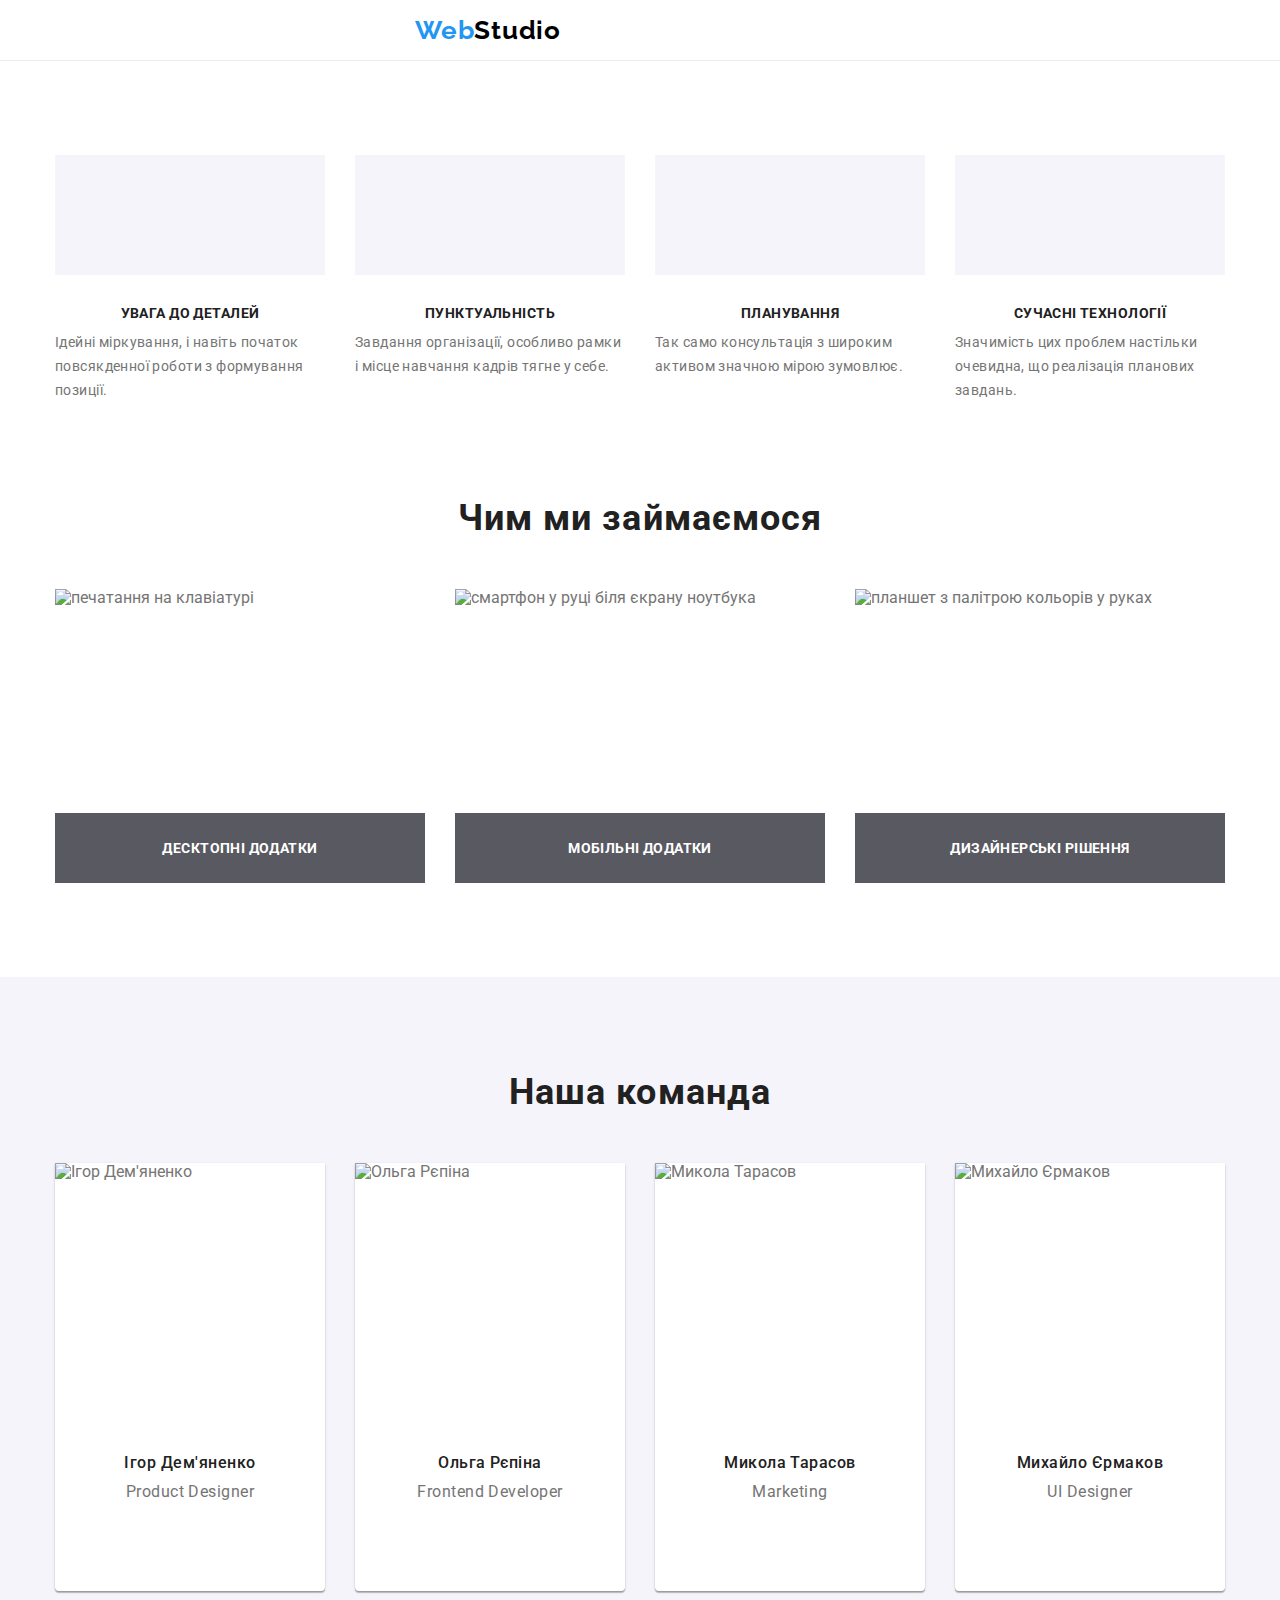
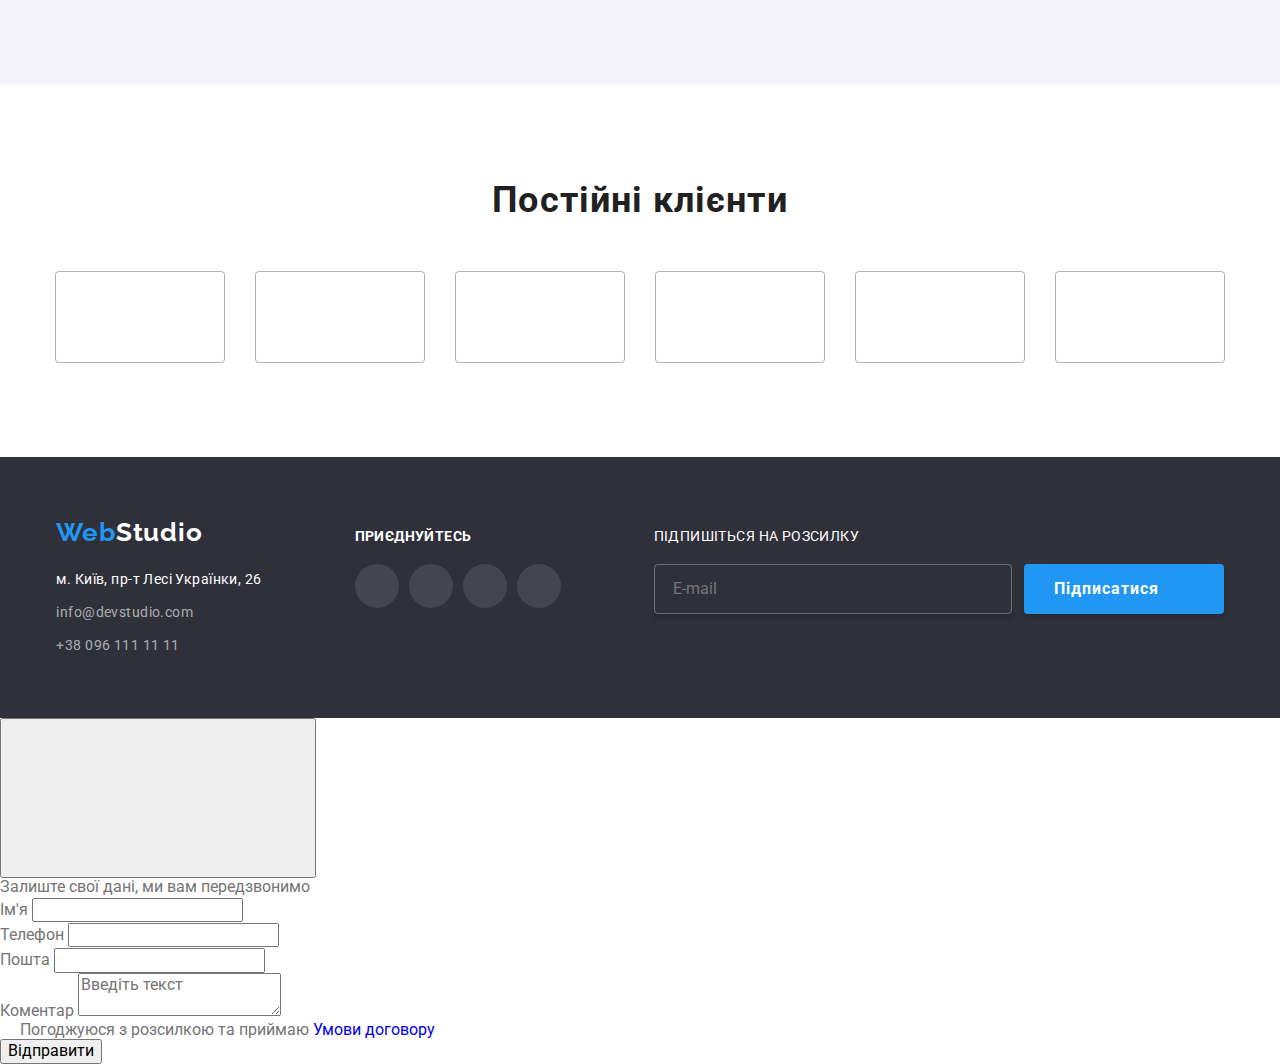
==== index.html @ 13fc33a9 "adds footer adaptive" ====
<!DOCTYPE html>
<html lang="uk">

<head>
  <meta charset="UTF-8" />
  <meta http-equiv="X-UA-Compatible" content="IE=edge" />
  <meta name="viewport" content="width=device-width, initial-scale=1.0" />
  <title>WebStudio</title>
  <link rel="preconnect" href="https://fonts.googleapis.com" />
  <link rel="preconnect" href="https://fonts.gstatic.com" crossorigin />
  <link href="https://fonts.googleapis.com/css2?family=Raleway:wght@700&family=Roboto:wght@400;500;700;900&display=swap"
    rel="stylesheet" />
  <link rel="stylesheet" href="https://cdnjs.cloudflare.com/ajax/libs/modern-normalize/1.1.0/modern-normalize.min.css">
  <link rel="stylesheet" href="./css/main.min.css" />
</head>

<body>
  <!-- # HEADER  -->
  <header class="header">
    <div class="container header__container">
      <nav class="nav">
        <a href="./index.html" class="logo"><span class="logo-element">Web</span>Studio</a>

        <!-- Меню - сторінки  -->
        <ul class="nav__list">
          <li><a class="nav__link nav__link--current" href="./index.html">Студія</a></li>
          <li>
            <a class="nav__link" href="./potfolio.html">Портфоліо</a>
          </li>
          <li><a class="nav__link" href="">Контакти</a></li>
        </ul>
      </nav>
      <ul class="contacts">
        <li class="contacts__item">
          <a class="contacts__link link" href="mailto:info@devstudio.com">
            <svg class="contacts__icon" width="16" height="12">
              <use href="./images/icons.svg#icon-envelope"></use>
            </svg>info@devstudio.com</a>
        </li>
        <li class="contacts__item">
          <a class="contacts__link link phone" href="tel:+380961111111">
            <svg class="contacts__icon" width="10" height="16">
              <use href="./images/icons.svg#icon-smartphone"></use>
            </svg>+38 096 111 11 11</a>
        </li>
      </ul>
      <!-- Мобільне меню  -->

      <div class="mobile-menu__container">
        <button type="button" class="mobile-menu__button">
          <svg width="40" height="40" aria-label="перемикач мобільного меню">
            <use class="icon-menu" href="./images/icons.svg#icon-mobile-menu"></use>
            <use class="icon-cross" href="./images/icons.svg#icon-mobile-menu-close"></use>
          </svg>
        </button>
      </div>
    </div>
  </header>
  <main>
    <!-- # HERO SECTION  -->
    <!-- <section class="hero hero__overlay">
      <div class="container">
        <h1 class="hero__title">Ефективні рішення для вашого бізнесу</h1>
        <button class="hero__button" type="button" data-modal-open>Замовити послугу</button>
      </div>
    </section> -->
    <!-- # Переваги  -->
    <section class="advantages">
      <div class="container">
        <!-- скритий заголовок -->
        <h2 class="hide">Переваги</h2>
        <ul class="advantages__list">
          <li class="advantages__item icon-antenna">
            <h3 class="advantages__subtitle">Увага до деталей</h3>
            <p class="advantages__text">
              Ідейні міркування, і навіть початок повсякденної роботи з
              формування позиції.
            </p>
          </li>
          <li class="advantages__item icon-clock">
            <h3 class="advantages__subtitle">Пунктуальність</h3>
            <p class="advantages__text">
              Завдання організації, особливо рамки і місце навчання кадрів тягне
              у себе.
            </p>
          </li>
          <li class="advantages__item icon-diagram">
            <h3 class="advantages__subtitle">Планування</h3>
            <p class="advantages__text">
              Так само консультація з широким активом значною мірою зумовлює.
            </p>
          </li>
          <li class="advantages__item icon-astronaut">
            <h3 class="advantages__subtitle">Сучасні технології</h3>
            <p class="advantages__text">
              Значимість цих проблем настільки очевидна, що реалізація планових
              завдань.
            </p>
          </li>
        </ul>
      </div>
    </section>
    <!-- # Чим ми займаємося -->
    <section class="activities">
      <div class="container">
        <h2 class="title">Чим ми займаємося</h2>
        <ul class="activities__list">
          <li>
            <div class="activities__box"><img src="./images/box-1.jpg" alt="печатання на клавіатурі" width="370"
                height="294" />
              <div class="activities__label">
                <h3 class="activities__title">Десктопні додатки</h3>
              </div>
            </div>
          </li>
          <li>
            <div class="activities__box">
              <img src="./images/box-2.jpg" alt="смартфон у руці біля єкрану ноутбука" width="370" height="294" />
              <div class="activities__label">
                <h3 class="activities__title">Мобільні додатки</h3>
              </div>
            </div>
          </li>
          <li>
            <div class="activities__box">
              <img src="./images/box-3.jpg" alt="планшет з палітрою кольорів у руках " width="370" height="294" />
              <div class="activities__label">
                <h3 class="activities__title">Дизайнерські рішення</h3>
              </div>
            </div>
          </li>
        </ul>
      </div>
    </section>
    <!-- # OUR TEAM  -->
    <section class="team">
      <div class="container">
        <h2 class="title">Наша команда</h2>
        <ul class="team__list">
          <li class="team__item">
            <img class="team__img" src="./images/img-1.jpg" alt="Ігор Дем'яненко" width="270" height="260" />
            <div class="team__info">
              <b class="team__name">Ігор Дем'яненко</b>
              <p class="team__position">Product Designer</p>
              <!-- social links  -->
              <ul class="socials">
                <li class="socials__item">
                  <a class="socials__link" href="#" target="_blank" rel="noopener noreferrer">
                    <svg class="socials__icon">
                      <use href="./images/icons.svg#icon-instagram"></use>
                    </svg>
                  </a>
                </li>
                <li class="socials__item">
                  <a class="socials__link" href="#" target="_blank" rel="noopener noreferrer">
                    <svg class="socials__icon">
                      <use href="./images/icons.svg#icon-twitter"></use>
                    </svg></a>
                </li>
                <li class="socials__item">
                  <a class="socials__link" href="#" target="_blank" rel="noopener noreferrer">
                    <svg class="socials__icon">
                      <use href="./images/icons.svg#icon-facebook"></use>
                    </svg></a>
                </li>
                <li class="socials__item">
                  <a class="socials__link" href="#" target="_blank" rel="noopener noreferrer">
                    <svg class="socials__icon">
                      <use href="./images/icons.svg#icon-linkedin"></use>
                    </svg></a>
                </li>
              </ul>
            </div>
          </li>
          <li class="team__item">
            <img class="team__img" src="./images/img-2.jpg" alt="Ольга Рєпіна" width="270" height="260" />
            <div class="team__info">
              <b class="team__name">Ольга Рєпіна</b>
              <p class="team__position">Frontend Developer</p>
              <!-- social links  -->
              <ul class="socials">
                <li class="socials__item">
                  <a class="socials__link" href="#" target="_blank" rel="noopener noreferrer">
                    <svg class="socials__icon">
                      <use href="./images/icons.svg#icon-instagram"></use>
                    </svg>
                  </a>
                </li>
                <li class="socials__item">
                  <a class="socials__link" href="#" target="_blank" rel="noopener noreferrer">
                    <svg class="socials__icon">
                      <use href="./images/icons.svg#icon-twitter"></use>
                    </svg></a>
                </li>
                <li class="socials__item">
                  <a class="socials__link" href="#" target="_blank" rel="noopener noreferrer">
                    <svg class="socials__icon">
                      <use href="./images/icons.svg#icon-facebook"></use>
                    </svg></a>
                </li>
                <li class="socials__item">
                  <a class="socials__link" href="#" target="_blank" rel="noopener noreferrer">
                    <svg class="socials__icon">
                      <use href="./images/icons.svg#icon-linkedin"></use>
                    </svg></a>
                </li>
              </ul>
            </div>
          </li>
          <li class="team__item">
            <img class="team__img" src="./images/img-3.jpg" alt="Микола Тарасов" width="270" height="260" />
            <div class="team__info">
              <b class="team__name">Микола Тарасов</b>
              <p class="team__position">Marketing</p>
              <!-- social links  -->
              <ul class="socials">
                <li class="socials__item">
                  <a class="socials__link" href="#" target="_blank" rel="noopener noreferrer">
                    <svg class="socials__icon">
                      <use href="./images/icons.svg#icon-instagram"></use>
                    </svg>
                  </a>
                </li>
                <li class="socials__item">
                  <a class="socials__link" href="#" target="_blank" rel="noopener noreferrer">
                    <svg class="socials__icon">
                      <use href="./images/icons.svg#icon-twitter"></use>
                    </svg></a>
                </li>
                <li class="socials__item">
                  <a class="socials__link" href="#" target="_blank" rel="noopener noreferrer">
                    <svg class="socials__icon">
                      <use href="./images/icons.svg#icon-facebook"></use>
                    </svg></a>
                </li>
                <li class="socials__item">
                  <a class="socials__link" href="#" target="_blank" rel="noopener noreferrer">
                    <svg class="socials__icon">
                      <use href="./images/icons.svg#icon-linkedin"></use>
                    </svg></a>
                </li>
              </ul>
            </div>
          </li>
          <li class="team__item">
            <img class="team__img" src="./images/img-4.jpg" alt="Михайло Єрмаков" width="270" height="260" />
            <div class="team__info">
              <b class="team__name">Михайло Єрмаков</b>
              <p class="team__position">UI Designer</p>
              <!-- social links  -->
              <ul class="socials">
                <li class="socials__item">
                  <a class="socials__link" href="#" target="_blank" rel="noopener noreferrer">
                    <svg class="socials__icon">
                      <use href="./images/icons.svg#icon-instagram"></use>
                    </svg>
                  </a>
                </li>
                <li class="socials__item">
                  <a class="socials__link" href="#" target="_blank" rel="noopener noreferrer">
                    <svg class="socials__icon">
                      <use href="./images/icons.svg#icon-twitter"></use>
                    </svg></a>
                </li>
                <li class="socials__item">
                  <a class="socials__link" href="#" target="_blank" rel="noopener noreferrer">
                    <svg class="socials__icon">
                      <use href="./images/icons.svg#icon-facebook"></use>
                    </svg></a>
                </li>
                <li class="socials__item">
                  <a class="socials__link" href="#" target="_blank" rel="noopener noreferrer">
                    <svg class="socials__icon">
                      <use href="./images/icons.svg#icon-linkedin"></use>
                    </svg></a>
                </li>
              </ul>
            </div>
          </li>
        </ul>
      </div>
    </section>
    <section class="clients">
      <div class="container">
        <h2 class="title">Постійні клієнти</h2>
        <ul class="clients-list">
          <li class="clients-item"><a class="clients-link" href="#" target="_blank" rel="noopener noreferrer">
              <svg class="clients-icon">
                <use href="./images/icons.svg#icon-Logo1"></use>
              </svg>
            </a></li>
          <li class="clients-item"><a class="clients-link" href="#" target="_blank" rel="noopener noreferrer">
              <svg class="clients-icon">
                <use href="./images/icons.svg#icon-Logo2"></use>
              </svg></a></li>
          <li class="clients-item"><a class="clients-link" href="#" target="_blank" rel="noopener noreferrer">
              <svg class="clients-icon">
                <use href="./images/icons.svg#icon-Logo3"></use>
              </svg></a></li>
          <li class="clients-item"><a class="clients-link" href="#" target="_blank" rel="noopener noreferrer">
              <svg class="clients-icon">
                <use href="./images/icons.svg#icon-Logo4"></use>
              </svg></a></li>
          <li class="clients-item"><a class="clients-link" href="#" target="_blank" rel="noopener noreferrer">
              <svg class="clients-icon">
                <use href="./images/icons.svg#icon-Logo5"></use>
              </svg></a></li>
          <li class="clients-item"><a class="clients-link" href="#" target="_blank" rel="noopener noreferrer">
              <svg class="clients-icon">
                <use href="./images/icons.svg#icon-Logo6"></use>
              </svg></a></li>
        </ul>
      </div>
    </section>
  </main>
  <footer>
    <div class="container footer-wrap">
      <div class="footer-address">
        <a href="./index.html" class="logo"><span class="logo-element">Web</span>Studio</a>
        <address>
          <ul class="address-list">
            <li class="address-item">
              <a class="address-text" href="http://goo.gl/maps/aDWPR8k3EnFLF5JeA" target="_blank"
                rel="noopener noreferrer">м. Київ, пр-т Лесі Українки, 26</a>
            </li>
            <li class="address-item">
              <a class="address-link" href="mailto:info@devstudio.com">info@devstudio.com</a>
            </li>
            <li class="address-item">
              <a class="address-link" href="tel:+380961111111">+38 096 111 11 11</a>
            </li>
          </ul>
        </address>
      </div>
      <div class="footer-socials">
        <h3 class="footer-subtitle">приєднуйтесь</h3>
        <ul class="footer-socials-list">
          <li class="footer-socials-item">
            <a class="footer-socials-link" href="#" target="_blank" rel="noopener noreferrer">
              <svg class="footer-socials-icon">
                <use href="./images/icons.svg#icon-instagram"></use>
              </svg>
            </a>
          </li>
          <li class="footer-socials-item">
            <a class="footer-socials-link" href="#" target="_blank" rel="noopener noreferrer">
              <svg class="footer-socials-icon">
                <use href="./images/icons.svg#icon-twitter"></use>
              </svg>
            </a>
          </li>
          <li class="footer-socials-item">
            <a class="footer-socials-link" href="#" target="_blank" rel="noopener noreferrer">
              <svg class="footer-socials-icon">
                <use href="./images/icons.svg#icon-facebook"></use>
              </svg>
            </a>
          </li>
          <li class="footer-socials-item">
            <a class="footer-socials-link" href="#" target="_blank" rel="noopener noreferrer">
              <svg class="footer-socials-icon">
                <use href="./images/icons.svg#icon-linkedin"></use>
              </svg>
            </a>
          </li>
        </ul>
      </div>
      <!-- signup form  -->
      <div class="signup-wrap">
        <p class="footer-subtitle">Підпишіться на розсилку</p>
        <form class="signup-field" name="signup-form">
          <input type="email" aria-label="email" class="signup-input" name="email" placeholder="E-mail">
          <button class="signup-button" type="submit">Підписатися
            <svg class="sign-icon">
              <use href="./images/icons.svg#icon-send"></use>
            </svg>
          </button>
        </form>
      </div>
    </div>
  </footer>
  <!-- Модальное окно -->
  <div class="backdrop is-hidden" data-modal>
    <div class="modal">
      <button class="close-btn" type="button" data-modal-close>
        <svg class="close-btn-icon">
          <use href="./images/icons.svg#icon-close-black"></use>
        </svg>
      </button>
      <!-- ФОРМА  -->
      <form class="form user-data-form">
        <p class="modal-title">Залиште свої дані, ми вам передзвонимо</p>
        <div class="form-field">
          <label for="user-name" class="form-label">Ім'я</label>
          <input type="text" class="modal-input" name="user-name" id="user-name">
          <svg class="modal-icon" width="18" height="18">
            <use href="./images/icons.svg#icon-person-black"></use>
          </svg>
        </div>
        <div class="form-field">
          <label for="user-tel" class="form-label">Телефон</label>
          <input type="tel" class="modal-input" name="tel" id="user-tel">
          <svg class="modal-icon" width="18" height="18">
            <use href="./images/icons.svg#icon-phone-black"></use>
          </svg>
        </div>
        <div class="form-field">
          <label for="user-email" class="form-label">Пошта</label>
          <input type="email" class="modal-input" name="email" id="user-email">
          <svg class="modal-icon" width="18" height="18">
            <use href="./images/icons.svg#icon-email-black"></use>
          </svg>
        </div>
        <div class="form-field">
          <label for="user-comment" class="form-label">Коментар</label>
          <textarea name="comment" class="form-textarea" id="user-comment" placeholder="Введіть текст"></textarea>
        </div>
        <div class="form-policy">
          <input type="checkbox" name="policy" id="policy" class="policy-checkbox hide
          ">
          <label for="policy" class="label-policy">
            <span>
              <svg class="check-icon" width="16" height="15">
                <use href="./images/icons.svg#icon-checked"></use>
              </svg>
            </span>
            Погоджуюся з розсилкою та приймаю
            <a href="#" class="link-policy"> Умови договору</a>
          </label>
        </div>
        <div class="form-submit">
          <button type="submit" class="submit-button">Відправити</button>
        </div>
      </form>
    </div>
  </div>
  <script src="./js/modal.js"></script>
  <script src="./js/mobile-menu.js"></script>
</body>

</html>
---- css/main.min.css ----
ul{padding:0;margin:0;list-style-type:none}h1,h2,h3,h4,h5,h6,p{margin:0}img{display:block}a{text-decoration:none}.hide{border:0;clip:rect(1px, 1px, 1px, 1px);-webkit-clip-path:inset(50%);clip-path:inset(50%);height:1px;margin:-1px;overflow:hidden;padding:0;position:absolute;width:1px;word-wrap:normal !important}:root{--primary-bcg-color: #ffffff;--secondary-bcg-color: #f5f4fa;--accent-bcg-color: #2f303a;--accent: #2196f3;--border-element: #ECECEC;--border-second-element: #EEEEEE;--text-black-color: #000000;--text-grey-color: #212121;--text-lightgrey-color: #757575;--text-white-color: #ffffff;--text-white-opacity: rgba(255, 255, 255, 0.6);--elemnt-color: #AFB1B8;--elemnt-color-secondary: rgba(255, 255, 255, 0.1);--elemnt-white-color: #ffffff;--elemnt-grey-color: #757575;--backdrop-bg: rgba(0, 0, 0, 0.2);--overlay: rgba(33, 150, 243, 0.9)}body{background-color:var(--primary-bcg-color);color:var(--text-lightgrey-color);font-family:"Roboto",sans-serif}.container{max-width:100vw;padding-left:15px;padding-right:15px;margin:0 auto}@media screen and (min-width: 480px){.container{width:480px}}@media screen and (min-width: 768px){.container{width:768px}}@media screen and (min-width: 1200px){.container{width:1200px}}.logo{margin-right:93px;color:var(--text-black-color);font-family:"Raleway",sans-serif;font-weight:700;font-size:26px;line-height:1.1923;letter-spacing:.03em}.logo-element{color:var(--accent)}footer .logo{display:-webkit-box;display:-ms-flexbox;display:flex;-webkit-box-pack:center;-ms-flex-pack:center;justify-content:center;margin-bottom:20px;margin-right:0;color:var(--text-white-color)}@media screen and (min-width: 1200px){footer .logo{display:block}}.mobile-menu__button{position:absolute;top:10px;right:15px;display:block;margin:0;padding:0;border:none;background-color:rgba(0,0,0,0)}.hero__button{display:block;min-width:200px;height:50px;margin:0 auto;font-family:inherit;font-weight:700;font-size:16px;line-height:1.875;background-color:var(--accent);color:var(--text-white-color);border:none;cursor:pointer;border-radius:4px;-webkit-box-shadow:0px 4px 4px rgba(0,0,0,.15);box-shadow:0px 4px 4px rgba(0,0,0,.15)}.signup-button{display:-webkit-box;display:-ms-flexbox;display:flex;-webkit-box-align:center;-ms-flex-align:center;align-items:center;-webkit-box-pack:center;-ms-flex-pack:center;justify-content:center;min-width:200px;height:50px;margin:0;background:var(--accent);-webkit-box-shadow:0px 4px 4px rgba(0,0,0,.15);box-shadow:0px 4px 4px rgba(0,0,0,.15);border-radius:4px;border:rgba(0,0,0,0);font-family:inherit;font-weight:700;font-size:16px;line-height:1.875;text-align:center;letter-spacing:.06em;color:var(--text-white-color)}.title{margin-bottom:30px;font-weight:700;font-size:28px;line-height:1.1428;letter-spacing:.03em;text-align:center;color:var(--text-grey-color)}@media screen and (min-width: 1200px){.title{margin-bottom:50px;font-weight:700;font-size:36px;line-height:1.1666;letter-spacing:.03em}}.icon-antenna::before{background-image:url(../images/antenna.svg);background-repeat:no-repeat;background-position:center}.icon-clock::before{background-image:url(../images/clock.svg);background-repeat:no-repeat;background-position:center}.icon-diagram::before{background-image:url(../images/diagram.svg);background-repeat:no-repeat;background-position:center}.icon-astronaut::before{background-image:url(../images/astronaut.svg);background-repeat:no-repeat;background-position:center}.sign-icon{margin-left:10px;width:24px;height:24px;fill:currentColor}.socials{display:-webkit-box;display:-ms-flexbox;display:flex;-webkit-box-pack:center;-ms-flex-pack:center;justify-content:center;gap:10px}.socials__item{width:44px;height:44px;border-radius:50%}.socials__link{width:100%;height:100%;display:-webkit-box;display:-ms-flexbox;display:flex;-webkit-box-align:center;-ms-flex-align:center;align-items:center;-webkit-box-pack:center;-ms-flex-pack:center;justify-content:center;color:var(--elemnt-color);border-radius:50%;-webkit-transition-property:background-color,color;transition-property:background-color,color;-webkit-transition-duration:250ms;transition-duration:250ms;-webkit-transition-timing-function:cubic-bezier(0.4, 0, 0.2, 1);transition-timing-function:cubic-bezier(0.4, 0, 0.2, 1)}.socials__link:hover,.socials__link:focus{background-color:var(--accent)}.socials__icon{width:20px;height:20px;fill:currentColor}.socials__link:hover .socials__icon,.socials__link:focus .socials__icon{fill:var(--elemnt-white-color)}.footer-socials-list{display:-webkit-box;display:-ms-flexbox;display:flex;gap:10px}.footer-socials-item{width:44px;height:44px}.footer-socials-link{display:block;width:100%;height:100%;display:-webkit-box;display:-ms-flexbox;display:flex;-webkit-box-align:center;-ms-flex-align:center;align-items:center;-webkit-box-pack:center;-ms-flex-pack:center;justify-content:center;border-radius:50%;background-color:var(--elemnt-color-secondary);-webkit-transition-property:background-color;transition-property:background-color;-webkit-transition-duration:250ms;transition-duration:250ms;-webkit-transition-timing-function:cubic-bezier(0.4, 0, 0.2, 1);transition-timing-function:cubic-bezier(0.4, 0, 0.2, 1)}.footer-socials-link:hover,.footer-socials-link:focus{background-color:var(--accent)}.footer-socials-icon{width:20px;height:20px;fill:var(--elemnt-white-color)}address{font-style:normal;font-weight:400;font-size:14px;line-height:1.7142;letter-spacing:.03em}@media screen and (min-width: 768px)and (max-width: 1199px){.footer-address{margin-right:165px}}.address-list{display:-webkit-box;display:-ms-flexbox;display:flex;-ms-flex-wrap:wrap;flex-wrap:wrap;-webkit-box-orient:vertical;-webkit-box-direction:normal;-ms-flex-direction:column;flex-direction:column;-webkit-box-align:center;-ms-flex-align:center;align-items:center}@media screen and (min-width: 1200px){.address-list{-webkit-box-align:normal;-ms-flex-align:normal;align-items:normal}}.address-text{color:var(--text-white-color)}.address-item:not(:last-child){margin-bottom:9px}.address-link{color:var(--text-white-opacity)}address a{-webkit-transition-property:color;transition-property:color;-webkit-transition-duration:250ms;transition-duration:250ms;-webkit-transition-timing-function:cubic-bezier(0.4, 0, 0.2, 1);transition-timing-function:cubic-bezier(0.4, 0, 0.2, 1)}address a:hover,address a:focus,address a:active{color:var(--accent)}@media screen and (min-width: 768px){.signup-wrap{width:450px;display:-webkit-box;display:-ms-flexbox;display:flex;-ms-flex-wrap:wrap;flex-wrap:wrap;-webkit-box-pack:center;-ms-flex-pack:center;justify-content:center}}@media screen and (min-width: 1200px){.signup-wrap{width:570px;-webkit-box-pack:normal;-ms-flex-pack:normal;justify-content:normal}}.signup-field{position:relative;display:-webkit-box;display:-ms-flexbox;display:flex;-ms-flex-wrap:wrap;flex-wrap:wrap;-webkit-box-pack:center;-ms-flex-pack:center;justify-content:center;gap:20px}@media screen and (min-width: 1200px){.signup-field{-ms-flex-wrap:nowrap;flex-wrap:nowrap;gap:12px}}.signup-input{width:450px;height:50px;background-color:rgba(0,0,0,0);border:1px solid rgba(255,255,255,.3);-webkit-box-shadow:0px 4px 4px rgba(0,0,0,.15);box-shadow:0px 4px 4px rgba(0,0,0,.15);border-radius:4px}.signup-input::-webkit-input-placeholder{padding-top:15px;padding-bottom:15px;padding-left:16px}.signup-input::-moz-placeholder{padding-top:15px;padding-bottom:15px;padding-left:16px}.signup-input:-ms-input-placeholder{padding-top:15px;padding-bottom:15px;padding-left:16px}.signup-input::-ms-input-placeholder{padding-top:15px;padding-bottom:15px;padding-left:16px}.signup-input::placeholder{padding-top:15px;padding-bottom:15px;padding-left:16px}@media screen and (min-width: 1200px){.signup-input{width:358px}}.header{font-weight:500;font-size:14px;line-height:1.1428;letter-spacing:.02em;border-bottom:1px solid var(--border-element)}.header__container{display:-webkit-box;display:-ms-flexbox;display:flex;-webkit-box-align:center;-ms-flex-align:center;align-items:center;height:60px}@media screen and (min-width: 480px){.header__container{width:480px;position:relative}}.nav{display:-webkit-box;display:-ms-flexbox;display:flex;-webkit-box-align:center;-ms-flex-align:center;align-items:center}.nav__list{display:none;gap:50px;-webkit-box-align:center;-ms-flex-align:center;align-items:center}.nav__link{display:block;padding-top:32px;padding-bottom:32px;color:var(--text-grey-color);-webkit-transition-property:color;transition-property:color;-webkit-transition-duration:250ms;transition-duration:250ms;-webkit-transition-timing-function:cubic-bezier(0.4, 0, 0.2, 1);transition-timing-function:cubic-bezier(0.4, 0, 0.2, 1)}.nav__link:hover,.nav__link:focus,.nav__link:active{color:var(--accent)}.nav__link--current{color:var(--accent);position:relative}.nav__link--current::after{position:absolute;left:0;bottom:-1px;content:"";width:100%;height:4px;background-color:var(--accent);border-radius:2px}.contacts{display:none;margin-left:auto}.contacts__link{display:-webkit-box;display:-ms-flexbox;display:flex;-webkit-box-align:center;-ms-flex-align:center;align-items:center;color:--elemnt-grey-color}.contacts__icon{fill:currentColor;margin-right:10px}.contacts .link{color:var(--text-lightgrey-color);-webkit-transition-property:color;transition-property:color;-webkit-transition-duration:250ms;transition-duration:250ms;-webkit-transition-timing-function:cubic-bezier(0.4, 0, 0.2, 1);transition-timing-function:cubic-bezier(0.4, 0, 0.2, 1)}.contacts .link:hover,.contacts .link:focus,.contacts .link:active{color:var(--accent)}.phone{margin-left:50px}.hero{padding-top:118px;padding-bottom:118px;background:var(--accent-bcg-color)}.hero__overlay{max-width:100%;min-width:480px;margin-left:auto;margin-right:auto;background-image:-webkit-gradient(linear, left top, right top, from(rgba(47, 48, 58, 0.4)), to(rgba(47, 48, 58, 0.4))),url(../images/Img-hero-bg.jpg);background-image:linear-gradient(to right, rgba(47, 48, 58, 0.4), rgba(47, 48, 58, 0.4)),url(../images/Img-hero-bg.jpg);background-repeat:no-repeat;background-position:center;background-size:cover}.hero__title{min-width:360px;margin-left:auto;margin-right:auto;margin-bottom:30px;font-weight:900;font-size:26px;line-height:1.65;text-align:center;letter-spacing:.06em;text-transform:uppercase;color:var(--text-white-color)}.advantages{padding-top:60px;padding-bottom:60px}@media screen and (min-width: 1200px){.advantages{padding-top:94px;padding-bottom:94px}}.advantages__list{display:-webkit-box;display:-ms-flexbox;display:flex;-ms-flex-wrap:wrap;flex-wrap:wrap;gap:30px}@media screen and (min-width: 1200px){.advantages__list{-ms-flex-wrap:nowrap;flex-wrap:nowrap}}.advantages__item{width:100%}@media screen and (min-width: 768px){.advantages__item{-ms-flex-preferred-size:calc((100% - 30px)/2);flex-basis:calc((100% - 30px)/2)}}.advantages__item::before{display:block;margin-bottom:30px;content:"";height:120px;background-color:var(--secondary-bcg-color)}.advantages__subtitle{text-align:center;margin-bottom:10px;font-weight:700;font-size:14px;line-height:1.1428;letter-spacing:.03em;text-transform:uppercase;color:var(--text-grey-color)}.advantages__text{font-size:14px;line-height:1.7142;letter-spacing:.03em;color:var(--text-lightgrey-color)}.activities{display:none;padding-bottom:94px}@media screen and (min-width: 1200px){.activities{display:-webkit-box;display:-ms-flexbox;display:flex}}.activities__list{display:-webkit-box;display:-ms-flexbox;display:flex;gap:30px}.activities__box{position:relative}.activities__label{position:absolute;bottom:0;padding:27px;width:370px;height:70px;background-color:rgba(47,48,58,.8)}.activities__title{font-weight:700;font-size:14px;line-height:1.1428;letter-spacing:.03em;color:var(--text-white-color);text-transform:uppercase;text-align:center}.team{padding-top:60px;padding-bottom:60px;background-color:var(--secondary-bcg-color)}@media screen and (min-width: 1200px){.team{padding-top:94px;padding-bottom:94px}}.team__list{display:-webkit-box;display:-ms-flexbox;display:flex;-ms-flex-wrap:wrap;flex-wrap:wrap;gap:30px}@media screen and (min-width: 1200px){.team__list{-ms-flex-wrap:nowrap;flex-wrap:nowrap}}.team__item{background-color:var(--primary-bcg-color);-webkit-box-shadow:0px 1px 3px rgba(0,0,0,.12),0px 1px 1px rgba(0,0,0,.14),0px 2px 1px rgba(0,0,0,.2);box-shadow:0px 1px 3px rgba(0,0,0,.12),0px 1px 1px rgba(0,0,0,.14),0px 2px 1px rgba(0,0,0,.2);border-radius:0px 0px 4px 4px}@media screen and (min-width: 480px){.team__item{width:100%}}@media screen and (min-width: 768px){.team__item{-ms-flex-preferred-size:calc((100% - 30px)/2);flex-basis:calc((100% - 30px)/2)}}.team__info{padding-top:30px;padding-bottom:30px}.team__name{display:block;margin-bottom:10px;font-weight:500;font-size:16px;line-height:1.1875;text-align:center;letter-spacing:.03em;color:var(--text-grey-color)}.team__position{margin-bottom:16px;font-size:16px;line-height:1.1875;text-align:center;letter-spacing:.03em;color:var(--text-lightgrey-color)}.clients{padding-top:60px;padding-bottom:60px}@media screen and (min-width: 1200px){.clients{padding-top:94px;padding-bottom:94px}}.clients-list{display:-webkit-box;display:-ms-flexbox;display:flex;-ms-flex-wrap:wrap;flex-wrap:wrap;gap:30px}@media screen and (min-width: 1200px){.clients-list{-ms-flex-wrap:nowrap;flex-wrap:nowrap}}.clients-item{height:92px}@media screen and (min-width: 480px){.clients-item{-ms-flex-preferred-size:calc((100% - 30px)/2);flex-basis:calc((100% - 30px)/2)}}@media screen and (min-width: 768px){.clients-item{-ms-flex-preferred-size:calc((100% - 60px)/3);flex-basis:calc((100% - 60px)/3)}}@media screen and (min-width: 1200px){.clients-item{width:170px}}.clients-icon{width:106px;height:60px;fill:currentColor}.clients-link{width:100%;height:100%;display:-webkit-box;display:-ms-flexbox;display:flex;-webkit-box-align:center;-ms-flex-align:center;align-items:center;-webkit-box-pack:center;-ms-flex-pack:center;justify-content:center;color:var(--elemnt-color);border:1px solid var(--elemnt-color);border-radius:4px;-webkit-transition-property:color,border;transition-property:color,border;-webkit-transition-duration:250ms;transition-duration:250ms;-webkit-transition-timing-function:cubic-bezier(0.4, 0, 0.2, 1);transition-timing-function:cubic-bezier(0.4, 0, 0.2, 1)}.clients-link:hover,.clients-link:focus{border:1px solid var(--accent);color:var(--accent)}footer a{text-decoration:none}footer{padding-top:60px;padding-bottom:60px;background-color:var(--accent-bcg-color)}.footer-wrap{display:-webkit-box;display:-ms-flexbox;display:flex;-ms-flex-wrap:wrap;flex-wrap:wrap;-webkit-box-pack:center;-ms-flex-pack:center;justify-content:center;-webkit-box-align:baseline;-ms-flex-align:baseline;align-items:baseline;gap:60px}@media screen and (min-width: 1200px){.footer-wrap{-ms-flex-wrap:nowrap;flex-wrap:nowrap;gap:93px}}.footer-subtitle{display:-webkit-box;display:-ms-flexbox;display:flex;-webkit-box-pack:center;-ms-flex-pack:center;justify-content:center;margin-bottom:20px;font-style:Bold;font-size:14px;line-height:1,1428;text-transform:uppercase;letter-spacing:.03em;color:var(--text-white-color)}@media screen and (min-width: 1200px){.footer-subtitle{-webkit-box-pack:normal;-ms-flex-pack:normal;justify-content:normal}}/*# sourceMappingURL=main.min.css.map */
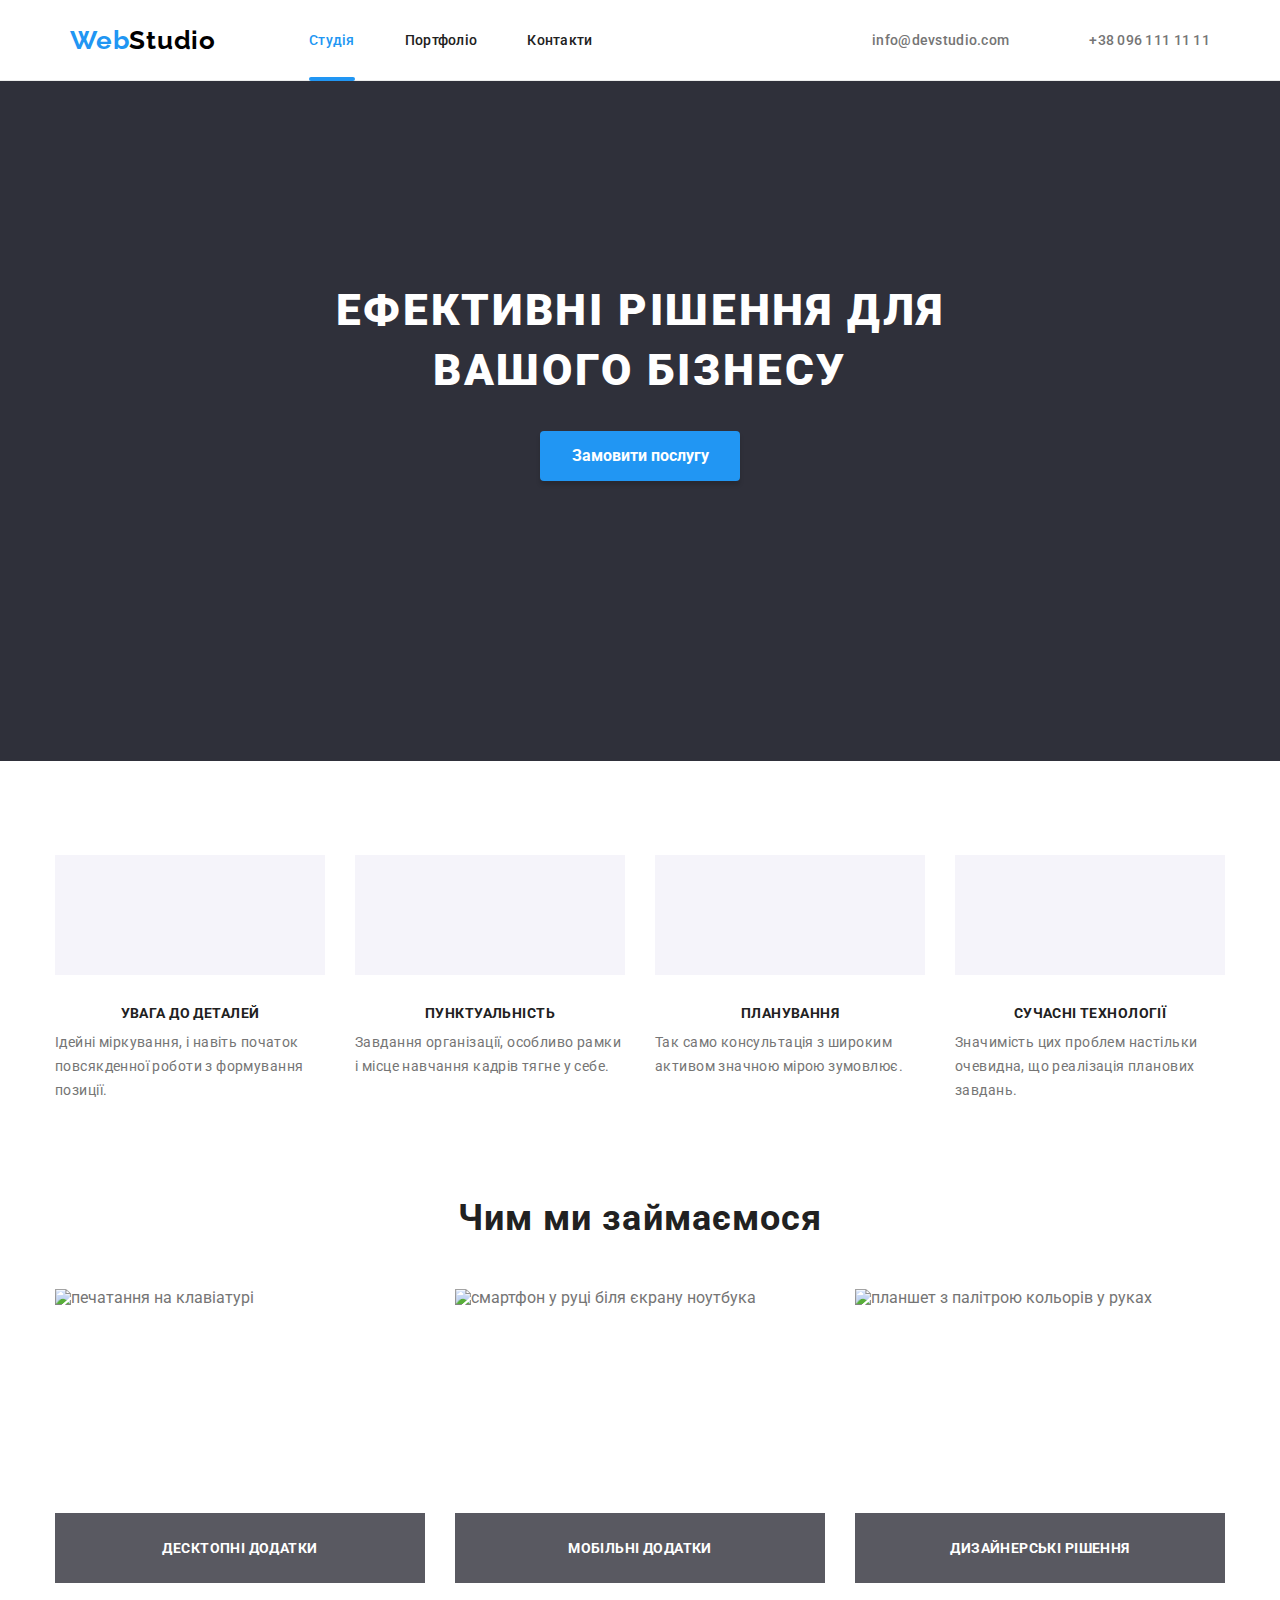
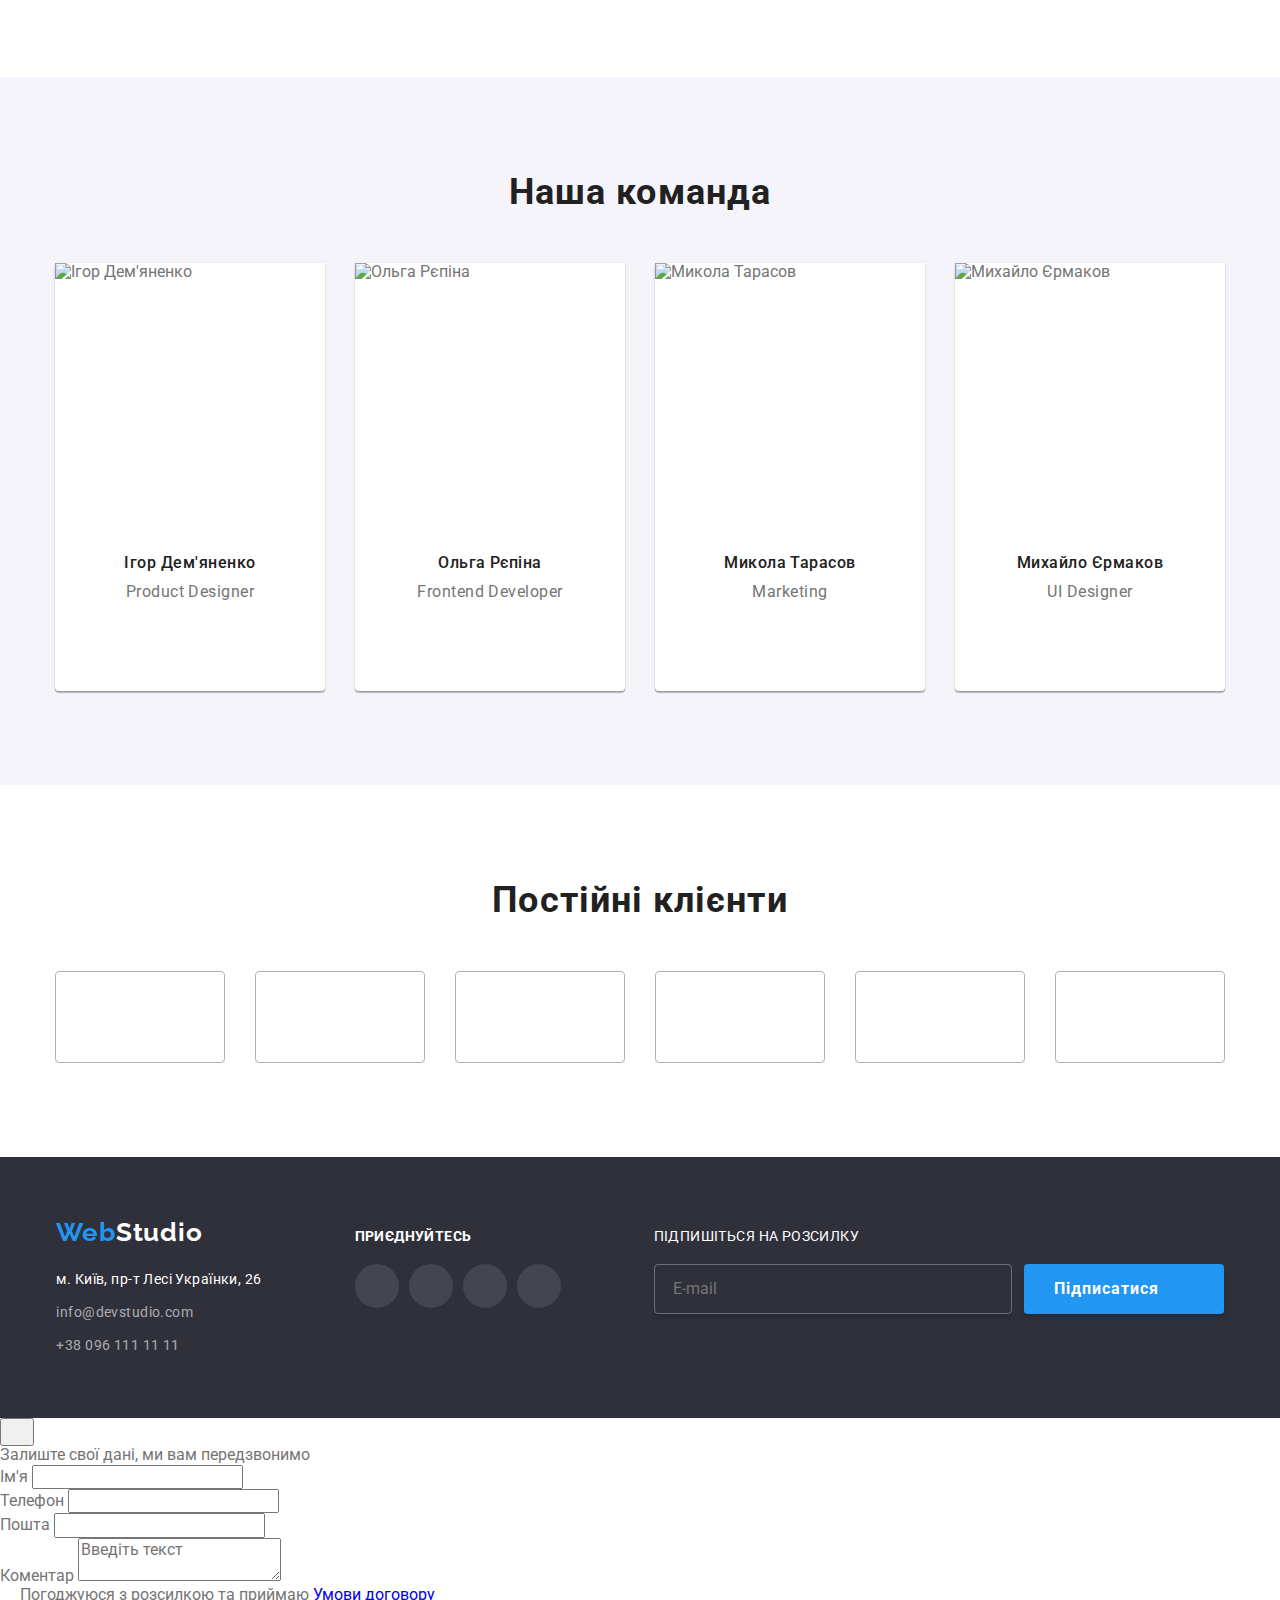
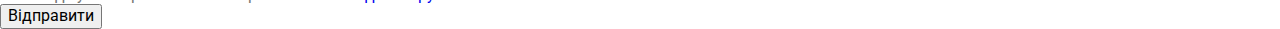
==== commit 3669b8af: "adds header, navigation" ====
--- a/index.html
+++ b/index.html
@@ -46,24 +46,49 @@
       </ul>
       <!-- Мобільне меню  -->
 
-      <div class="mobile-menu__container">
-        <button type="button" class="mobile-menu__button">
+      <div class="mobile-menu__wrap">
+        <button type="button" class="mobile-menu__button is-open" aria-expanded="false"
+          aria-controls="mobile-menu__container" data-menu-button>
           <svg width="40" height="40" aria-label="перемикач мобільного меню">
             <use class="icon-menu" href="./images/icons.svg#icon-mobile-menu"></use>
             <use class="icon-cross" href="./images/icons.svg#icon-mobile-menu-close"></use>
           </svg>
         </button>
+        <!-- <div class="mobile-menu__container" id="mobile-menu__container" data-menu>
+          <ul class="nav__list">
+            <li><a class="nav__link nav__link--current" href="./index.html">Студія</a></li>
+            <li>
+              <a class="nav__link" href="./potfolio.html">Портфоліо</a>
+            </li>
+            <li><a class="nav__link" href="">Контакти</a></li>
+          </ul>
+          <ul class="contacts">
+            <li class="contacts__item">
+              <a class="contacts__link link" href="mailto:info@devstudio.com">
+                <svg class="contacts__icon" width="16" height="12">
+                  <use href="./images/icons.svg#icon-envelope"></use>
+                </svg>info@devstudio.com</a>
+            </li>
+            <li class="contacts__item">
+              <a class="contacts__link link phone" href="tel:+380961111111">
+                <svg class="contacts__icon" width="10" height="16">
+                  <use href="./images/icons.svg#icon-smartphone"></use>
+                </svg>+38 096 111 11 11</a>
+            </li>
+          </ul>
+        </div> -->
+
       </div>
     </div>
   </header>
   <main>
     <!-- # HERO SECTION  -->
-    <!-- <section class="hero hero__overlay">
-      <div class="container">
+    <section class="hero hero__overlay">
+      <div class="container hero__container">
         <h1 class="hero__title">Ефективні рішення для вашого бізнесу</h1>
         <button class="hero__button" type="button" data-modal-open>Замовити послугу</button>
       </div>
-    </section> -->
+    </section>
     <!-- # Переваги  -->
     <section class="advantages">
       <div class="container">
--- a/css/main.min.css
+++ b/css/main.min.css
@@ -1 +1 @@
-ul{padding:0;margin:0;list-style-type:none}h1,h2,h3,h4,h5,h6,p{margin:0}img{display:block}a{text-decoration:none}.hide{border:0;clip:rect(1px, 1px, 1px, 1px);-webkit-clip-path:inset(50%);clip-path:inset(50%);height:1px;margin:-1px;overflow:hidden;padding:0;position:absolute;width:1px;word-wrap:normal !important}:root{--primary-bcg-color: #ffffff;--secondary-bcg-color: #f5f4fa;--accent-bcg-color: #2f303a;--accent: #2196f3;--border-element: #ECECEC;--border-second-element: #EEEEEE;--text-black-color: #000000;--text-grey-color: #212121;--text-lightgrey-color: #757575;--text-white-color: #ffffff;--text-white-opacity: rgba(255, 255, 255, 0.6);--elemnt-color: #AFB1B8;--elemnt-color-secondary: rgba(255, 255, 255, 0.1);--elemnt-white-color: #ffffff;--elemnt-grey-color: #757575;--backdrop-bg: rgba(0, 0, 0, 0.2);--overlay: rgba(33, 150, 243, 0.9)}body{background-color:var(--primary-bcg-color);color:var(--text-lightgrey-color);font-family:"Roboto",sans-serif}.container{max-width:100vw;padding-left:15px;padding-right:15px;margin:0 auto}@media screen and (min-width: 480px){.container{width:480px}}@media screen and (min-width: 768px){.container{width:768px}}@media screen and (min-width: 1200px){.container{width:1200px}}.logo{margin-right:93px;color:var(--text-black-color);font-family:"Raleway",sans-serif;font-weight:700;font-size:26px;line-height:1.1923;letter-spacing:.03em}.logo-element{color:var(--accent)}footer .logo{display:-webkit-box;display:-ms-flexbox;display:flex;-webkit-box-pack:center;-ms-flex-pack:center;justify-content:center;margin-bottom:20px;margin-right:0;color:var(--text-white-color)}@media screen and (min-width: 1200px){footer .logo{display:block}}.mobile-menu__button{position:absolute;top:10px;right:15px;display:block;margin:0;padding:0;border:none;background-color:rgba(0,0,0,0)}.hero__button{display:block;min-width:200px;height:50px;margin:0 auto;font-family:inherit;font-weight:700;font-size:16px;line-height:1.875;background-color:var(--accent);color:var(--text-white-color);border:none;cursor:pointer;border-radius:4px;-webkit-box-shadow:0px 4px 4px rgba(0,0,0,.15);box-shadow:0px 4px 4px rgba(0,0,0,.15)}.signup-button{display:-webkit-box;display:-ms-flexbox;display:flex;-webkit-box-align:center;-ms-flex-align:center;align-items:center;-webkit-box-pack:center;-ms-flex-pack:center;justify-content:center;min-width:200px;height:50px;margin:0;background:var(--accent);-webkit-box-shadow:0px 4px 4px rgba(0,0,0,.15);box-shadow:0px 4px 4px rgba(0,0,0,.15);border-radius:4px;border:rgba(0,0,0,0);font-family:inherit;font-weight:700;font-size:16px;line-height:1.875;text-align:center;letter-spacing:.06em;color:var(--text-white-color)}.title{margin-bottom:30px;font-weight:700;font-size:28px;line-height:1.1428;letter-spacing:.03em;text-align:center;color:var(--text-grey-color)}@media screen and (min-width: 1200px){.title{margin-bottom:50px;font-weight:700;font-size:36px;line-height:1.1666;letter-spacing:.03em}}.icon-antenna::before{background-image:url(../images/antenna.svg);background-repeat:no-repeat;background-position:center}.icon-clock::before{background-image:url(../images/clock.svg);background-repeat:no-repeat;background-position:center}.icon-diagram::before{background-image:url(../images/diagram.svg);background-repeat:no-repeat;background-position:center}.icon-astronaut::before{background-image:url(../images/astronaut.svg);background-repeat:no-repeat;background-position:center}.sign-icon{margin-left:10px;width:24px;height:24px;fill:currentColor}.socials{display:-webkit-box;display:-ms-flexbox;display:flex;-webkit-box-pack:center;-ms-flex-pack:center;justify-content:center;gap:10px}.socials__item{width:44px;height:44px;border-radius:50%}.socials__link{width:100%;height:100%;display:-webkit-box;display:-ms-flexbox;display:flex;-webkit-box-align:center;-ms-flex-align:center;align-items:center;-webkit-box-pack:center;-ms-flex-pack:center;justify-content:center;color:var(--elemnt-color);border-radius:50%;-webkit-transition-property:background-color,color;transition-property:background-color,color;-webkit-transition-duration:250ms;transition-duration:250ms;-webkit-transition-timing-function:cubic-bezier(0.4, 0, 0.2, 1);transition-timing-function:cubic-bezier(0.4, 0, 0.2, 1)}.socials__link:hover,.socials__link:focus{background-color:var(--accent)}.socials__icon{width:20px;height:20px;fill:currentColor}.socials__link:hover .socials__icon,.socials__link:focus .socials__icon{fill:var(--elemnt-white-color)}.footer-socials-list{display:-webkit-box;display:-ms-flexbox;display:flex;gap:10px}.footer-socials-item{width:44px;height:44px}.footer-socials-link{display:block;width:100%;height:100%;display:-webkit-box;display:-ms-flexbox;display:flex;-webkit-box-align:center;-ms-flex-align:center;align-items:center;-webkit-box-pack:center;-ms-flex-pack:center;justify-content:center;border-radius:50%;background-color:var(--elemnt-color-secondary);-webkit-transition-property:background-color;transition-property:background-color;-webkit-transition-duration:250ms;transition-duration:250ms;-webkit-transition-timing-function:cubic-bezier(0.4, 0, 0.2, 1);transition-timing-function:cubic-bezier(0.4, 0, 0.2, 1)}.footer-socials-link:hover,.footer-socials-link:focus{background-color:var(--accent)}.footer-socials-icon{width:20px;height:20px;fill:var(--elemnt-white-color)}address{font-style:normal;font-weight:400;font-size:14px;line-height:1.7142;letter-spacing:.03em}@media screen and (min-width: 768px)and (max-width: 1199px){.footer-address{margin-right:165px}}.address-list{display:-webkit-box;display:-ms-flexbox;display:flex;-ms-flex-wrap:wrap;flex-wrap:wrap;-webkit-box-orient:vertical;-webkit-box-direction:normal;-ms-flex-direction:column;flex-direction:column;-webkit-box-align:center;-ms-flex-align:center;align-items:center}@media screen and (min-width: 1200px){.address-list{-webkit-box-align:normal;-ms-flex-align:normal;align-items:normal}}.address-text{color:var(--text-white-color)}.address-item:not(:last-child){margin-bottom:9px}.address-link{color:var(--text-white-opacity)}address a{-webkit-transition-property:color;transition-property:color;-webkit-transition-duration:250ms;transition-duration:250ms;-webkit-transition-timing-function:cubic-bezier(0.4, 0, 0.2, 1);transition-timing-function:cubic-bezier(0.4, 0, 0.2, 1)}address a:hover,address a:focus,address a:active{color:var(--accent)}@media screen and (min-width: 768px){.signup-wrap{width:450px;display:-webkit-box;display:-ms-flexbox;display:flex;-ms-flex-wrap:wrap;flex-wrap:wrap;-webkit-box-pack:center;-ms-flex-pack:center;justify-content:center}}@media screen and (min-width: 1200px){.signup-wrap{width:570px;-webkit-box-pack:normal;-ms-flex-pack:normal;justify-content:normal}}.signup-field{position:relative;display:-webkit-box;display:-ms-flexbox;display:flex;-ms-flex-wrap:wrap;flex-wrap:wrap;-webkit-box-pack:center;-ms-flex-pack:center;justify-content:center;gap:20px}@media screen and (min-width: 1200px){.signup-field{-ms-flex-wrap:nowrap;flex-wrap:nowrap;gap:12px}}.signup-input{width:450px;height:50px;background-color:rgba(0,0,0,0);border:1px solid rgba(255,255,255,.3);-webkit-box-shadow:0px 4px 4px rgba(0,0,0,.15);box-shadow:0px 4px 4px rgba(0,0,0,.15);border-radius:4px}.signup-input::-webkit-input-placeholder{padding-top:15px;padding-bottom:15px;padding-left:16px}.signup-input::-moz-placeholder{padding-top:15px;padding-bottom:15px;padding-left:16px}.signup-input:-ms-input-placeholder{padding-top:15px;padding-bottom:15px;padding-left:16px}.signup-input::-ms-input-placeholder{padding-top:15px;padding-bottom:15px;padding-left:16px}.signup-input::placeholder{padding-top:15px;padding-bottom:15px;padding-left:16px}@media screen and (min-width: 1200px){.signup-input{width:358px}}.header{font-weight:500;font-size:14px;line-height:1.1428;letter-spacing:.02em;border-bottom:1px solid var(--border-element)}.header__container{display:-webkit-box;display:-ms-flexbox;display:flex;-webkit-box-align:center;-ms-flex-align:center;align-items:center;height:60px}@media screen and (min-width: 480px){.header__container{width:480px;position:relative}}.nav{display:-webkit-box;display:-ms-flexbox;display:flex;-webkit-box-align:center;-ms-flex-align:center;align-items:center}.nav__list{display:none;gap:50px;-webkit-box-align:center;-ms-flex-align:center;align-items:center}.nav__link{display:block;padding-top:32px;padding-bottom:32px;color:var(--text-grey-color);-webkit-transition-property:color;transition-property:color;-webkit-transition-duration:250ms;transition-duration:250ms;-webkit-transition-timing-function:cubic-bezier(0.4, 0, 0.2, 1);transition-timing-function:cubic-bezier(0.4, 0, 0.2, 1)}.nav__link:hover,.nav__link:focus,.nav__link:active{color:var(--accent)}.nav__link--current{color:var(--accent);position:relative}.nav__link--current::after{position:absolute;left:0;bottom:-1px;content:"";width:100%;height:4px;background-color:var(--accent);border-radius:2px}.contacts{display:none;margin-left:auto}.contacts__link{display:-webkit-box;display:-ms-flexbox;display:flex;-webkit-box-align:center;-ms-flex-align:center;align-items:center;color:--elemnt-grey-color}.contacts__icon{fill:currentColor;margin-right:10px}.contacts .link{color:var(--text-lightgrey-color);-webkit-transition-property:color;transition-property:color;-webkit-transition-duration:250ms;transition-duration:250ms;-webkit-transition-timing-function:cubic-bezier(0.4, 0, 0.2, 1);transition-timing-function:cubic-bezier(0.4, 0, 0.2, 1)}.contacts .link:hover,.contacts .link:focus,.contacts .link:active{color:var(--accent)}.phone{margin-left:50px}.hero{padding-top:118px;padding-bottom:118px;background:var(--accent-bcg-color)}.hero__overlay{max-width:100%;min-width:480px;margin-left:auto;margin-right:auto;background-image:-webkit-gradient(linear, left top, right top, from(rgba(47, 48, 58, 0.4)), to(rgba(47, 48, 58, 0.4))),url(../images/Img-hero-bg.jpg);background-image:linear-gradient(to right, rgba(47, 48, 58, 0.4), rgba(47, 48, 58, 0.4)),url(../images/Img-hero-bg.jpg);background-repeat:no-repeat;background-position:center;background-size:cover}.hero__title{min-width:360px;margin-left:auto;margin-right:auto;margin-bottom:30px;font-weight:900;font-size:26px;line-height:1.65;text-align:center;letter-spacing:.06em;text-transform:uppercase;color:var(--text-white-color)}.advantages{padding-top:60px;padding-bottom:60px}@media screen and (min-width: 1200px){.advantages{padding-top:94px;padding-bottom:94px}}.advantages__list{display:-webkit-box;display:-ms-flexbox;display:flex;-ms-flex-wrap:wrap;flex-wrap:wrap;gap:30px}@media screen and (min-width: 1200px){.advantages__list{-ms-flex-wrap:nowrap;flex-wrap:nowrap}}.advantages__item{width:100%}@media screen and (min-width: 768px){.advantages__item{-ms-flex-preferred-size:calc((100% - 30px)/2);flex-basis:calc((100% - 30px)/2)}}.advantages__item::before{display:block;margin-bottom:30px;content:"";height:120px;background-color:var(--secondary-bcg-color)}.advantages__subtitle{text-align:center;margin-bottom:10px;font-weight:700;font-size:14px;line-height:1.1428;letter-spacing:.03em;text-transform:uppercase;color:var(--text-grey-color)}.advantages__text{font-size:14px;line-height:1.7142;letter-spacing:.03em;color:var(--text-lightgrey-color)}.activities{display:none;padding-bottom:94px}@media screen and (min-width: 1200px){.activities{display:-webkit-box;display:-ms-flexbox;display:flex}}.activities__list{display:-webkit-box;display:-ms-flexbox;display:flex;gap:30px}.activities__box{position:relative}.activities__label{position:absolute;bottom:0;padding:27px;width:370px;height:70px;background-color:rgba(47,48,58,.8)}.activities__title{font-weight:700;font-size:14px;line-height:1.1428;letter-spacing:.03em;color:var(--text-white-color);text-transform:uppercase;text-align:center}.team{padding-top:60px;padding-bottom:60px;background-color:var(--secondary-bcg-color)}@media screen and (min-width: 1200px){.team{padding-top:94px;padding-bottom:94px}}.team__list{display:-webkit-box;display:-ms-flexbox;display:flex;-ms-flex-wrap:wrap;flex-wrap:wrap;gap:30px}@media screen and (min-width: 1200px){.team__list{-ms-flex-wrap:nowrap;flex-wrap:nowrap}}.team__item{background-color:var(--primary-bcg-color);-webkit-box-shadow:0px 1px 3px rgba(0,0,0,.12),0px 1px 1px rgba(0,0,0,.14),0px 2px 1px rgba(0,0,0,.2);box-shadow:0px 1px 3px rgba(0,0,0,.12),0px 1px 1px rgba(0,0,0,.14),0px 2px 1px rgba(0,0,0,.2);border-radius:0px 0px 4px 4px}@media screen and (min-width: 480px){.team__item{width:100%}}@media screen and (min-width: 768px){.team__item{-ms-flex-preferred-size:calc((100% - 30px)/2);flex-basis:calc((100% - 30px)/2)}}.team__info{padding-top:30px;padding-bottom:30px}.team__name{display:block;margin-bottom:10px;font-weight:500;font-size:16px;line-height:1.1875;text-align:center;letter-spacing:.03em;color:var(--text-grey-color)}.team__position{margin-bottom:16px;font-size:16px;line-height:1.1875;text-align:center;letter-spacing:.03em;color:var(--text-lightgrey-color)}.clients{padding-top:60px;padding-bottom:60px}@media screen and (min-width: 1200px){.clients{padding-top:94px;padding-bottom:94px}}.clients-list{display:-webkit-box;display:-ms-flexbox;display:flex;-ms-flex-wrap:wrap;flex-wrap:wrap;gap:30px}@media screen and (min-width: 1200px){.clients-list{-ms-flex-wrap:nowrap;flex-wrap:nowrap}}.clients-item{height:92px}@media screen and (min-width: 480px){.clients-item{-ms-flex-preferred-size:calc((100% - 30px)/2);flex-basis:calc((100% - 30px)/2)}}@media screen and (min-width: 768px){.clients-item{-ms-flex-preferred-size:calc((100% - 60px)/3);flex-basis:calc((100% - 60px)/3)}}@media screen and (min-width: 1200px){.clients-item{width:170px}}.clients-icon{width:106px;height:60px;fill:currentColor}.clients-link{width:100%;height:100%;display:-webkit-box;display:-ms-flexbox;display:flex;-webkit-box-align:center;-ms-flex-align:center;align-items:center;-webkit-box-pack:center;-ms-flex-pack:center;justify-content:center;color:var(--elemnt-color);border:1px solid var(--elemnt-color);border-radius:4px;-webkit-transition-property:color,border;transition-property:color,border;-webkit-transition-duration:250ms;transition-duration:250ms;-webkit-transition-timing-function:cubic-bezier(0.4, 0, 0.2, 1);transition-timing-function:cubic-bezier(0.4, 0, 0.2, 1)}.clients-link:hover,.clients-link:focus{border:1px solid var(--accent);color:var(--accent)}footer a{text-decoration:none}footer{padding-top:60px;padding-bottom:60px;background-color:var(--accent-bcg-color)}.footer-wrap{display:-webkit-box;display:-ms-flexbox;display:flex;-ms-flex-wrap:wrap;flex-wrap:wrap;-webkit-box-pack:center;-ms-flex-pack:center;justify-content:center;-webkit-box-align:baseline;-ms-flex-align:baseline;align-items:baseline;gap:60px}@media screen and (min-width: 1200px){.footer-wrap{-ms-flex-wrap:nowrap;flex-wrap:nowrap;gap:93px}}.footer-subtitle{display:-webkit-box;display:-ms-flexbox;display:flex;-webkit-box-pack:center;-ms-flex-pack:center;justify-content:center;margin-bottom:20px;font-style:Bold;font-size:14px;line-height:1,1428;text-transform:uppercase;letter-spacing:.03em;color:var(--text-white-color)}@media screen and (min-width: 1200px){.footer-subtitle{-webkit-box-pack:normal;-ms-flex-pack:normal;justify-content:normal}}/*# sourceMappingURL=main.min.css.map */+ul{padding:0;margin:0;list-style-type:none}h1,h2,h3,h4,h5,h6,p{margin:0}img{display:block}a{text-decoration:none}.hide{border:0;clip:rect(1px, 1px, 1px, 1px);-webkit-clip-path:inset(50%);clip-path:inset(50%);height:1px;margin:-1px;overflow:hidden;padding:0;position:absolute;width:1px;word-wrap:normal !important}:root{--primary-bcg-color: #ffffff;--secondary-bcg-color: #f5f4fa;--accent-bcg-color: #2f303a;--accent: #2196f3;--border-element: #ECECEC;--border-second-element: #EEEEEE;--text-black-color: #000000;--text-grey-color: #212121;--text-lightgrey-color: #757575;--text-white-color: #ffffff;--text-white-opacity: rgba(255, 255, 255, 0.6);--elemnt-color: #AFB1B8;--elemnt-color-secondary: rgba(255, 255, 255, 0.1);--elemnt-white-color: #ffffff;--elemnt-grey-color: #757575;--backdrop-bg: rgba(0, 0, 0, 0.2);--overlay: rgba(33, 150, 243, 0.9)}body{background-color:var(--primary-bcg-color);color:var(--text-lightgrey-color);font-family:"Roboto",sans-serif}.container{max-width:100vw;padding-left:15px;padding-right:15px;margin:0 auto}@media screen and (min-width: 480px){.container{width:480px}}@media screen and (min-width: 768px){.container{width:768px}}@media screen and (min-width: 1200px){.container{width:1200px}}.logo{margin-right:93px;color:var(--text-black-color);font-family:"Raleway",sans-serif;font-weight:700;font-size:24px;line-height:1.1666;letter-spacing:.03em}@media screen and (min-width: 1200px){.logo{font-weight:700;font-size:26px;line-height:1.1923;letter-spacing:.03em}}.logo-element{color:var(--accent)}footer .logo{display:-webkit-box;display:-ms-flexbox;display:flex;-webkit-box-pack:center;-ms-flex-pack:center;justify-content:center;margin-bottom:20px;margin-right:0;color:var(--text-white-color)}@media screen and (min-width: 1200px){footer .logo{display:block}}.mobile-menu__button{position:absolute;top:10px;right:15px;display:block;justify-items:center;margin:0;padding:0;border:none;background-color:rgba(0,0,0,0)}@media screen and (min-width: 768px){.mobile-menu__button{display:none}}.hero__button{display:block;min-width:200px;height:50px;margin:0 auto;font-family:inherit;font-weight:700;font-size:16px;line-height:1.875;background-color:var(--accent);color:var(--text-white-color);border:none;cursor:pointer;border-radius:4px;-webkit-box-shadow:0px 4px 4px rgba(0,0,0,.15);box-shadow:0px 4px 4px rgba(0,0,0,.15)}.signup-button{display:-webkit-box;display:-ms-flexbox;display:flex;-webkit-box-align:center;-ms-flex-align:center;align-items:center;-webkit-box-pack:center;-ms-flex-pack:center;justify-content:center;min-width:200px;height:50px;margin:0;background:var(--accent);-webkit-box-shadow:0px 4px 4px rgba(0,0,0,.15);box-shadow:0px 4px 4px rgba(0,0,0,.15);border-radius:4px;border:rgba(0,0,0,0);font-family:inherit;font-weight:700;font-size:16px;line-height:1.875;text-align:center;letter-spacing:.06em;color:var(--text-white-color)}.title{margin-bottom:30px;font-weight:700;font-size:28px;line-height:1.1428;letter-spacing:.03em;text-align:center;color:var(--text-grey-color)}@media screen and (min-width: 1200px){.title{margin-bottom:50px;font-weight:700;font-size:36px;line-height:1.1666;letter-spacing:.03em}}.icon-antenna::before{background-image:url(../images/antenna.svg);background-repeat:no-repeat;background-position:center}.icon-clock::before{background-image:url(../images/clock.svg);background-repeat:no-repeat;background-position:center}.icon-diagram::before{background-image:url(../images/diagram.svg);background-repeat:no-repeat;background-position:center}.icon-astronaut::before{background-image:url(../images/astronaut.svg);background-repeat:no-repeat;background-position:center}.sign-icon{margin-left:10px;width:24px;height:24px;fill:currentColor}.close-btn-icon{width:18px;height:18px;fill:currentColor;-webkit-transition-property:fill;transition-property:fill;-webkit-transition-duration:250ms;transition-duration:250ms;-webkit-transition-timing-function:cubic-bezier(0.4, 0, 0.2, 1);transition-timing-function:cubic-bezier(0.4, 0, 0.2, 1)}.close-btn-icon:hover,.close-btn-icon:focus{fill:var(--accent)}.modal-icon{position:absolute;left:12px;top:50%;-webkit-transition-property:fill;transition-property:fill;-webkit-transition-duration:250ms;transition-duration:250ms;-webkit-transition-timing-function:cubic-bezier(0.4, 0, 0.2, 1);transition-timing-function:cubic-bezier(0.4, 0, 0.2, 1)}.modal-input:focus+.modal-icon{fill:var(--accent)}.socials{display:-webkit-box;display:-ms-flexbox;display:flex;-webkit-box-pack:center;-ms-flex-pack:center;justify-content:center;gap:10px}.socials__item{width:44px;height:44px;border-radius:50%}.socials__link{width:100%;height:100%;display:-webkit-box;display:-ms-flexbox;display:flex;-webkit-box-align:center;-ms-flex-align:center;align-items:center;-webkit-box-pack:center;-ms-flex-pack:center;justify-content:center;color:var(--elemnt-color);border-radius:50%;-webkit-transition-property:background-color,color;transition-property:background-color,color;-webkit-transition-duration:250ms;transition-duration:250ms;-webkit-transition-timing-function:cubic-bezier(0.4, 0, 0.2, 1);transition-timing-function:cubic-bezier(0.4, 0, 0.2, 1)}.socials__link:hover,.socials__link:focus{background-color:var(--accent)}.socials__icon{width:20px;height:20px;fill:currentColor}.socials__link:hover .socials__icon,.socials__link:focus .socials__icon{fill:var(--elemnt-white-color)}.footer-socials-list{display:-webkit-box;display:-ms-flexbox;display:flex;gap:10px}.footer-socials-item{width:44px;height:44px}.footer-socials-link{display:block;width:100%;height:100%;display:-webkit-box;display:-ms-flexbox;display:flex;-webkit-box-align:center;-ms-flex-align:center;align-items:center;-webkit-box-pack:center;-ms-flex-pack:center;justify-content:center;border-radius:50%;background-color:var(--elemnt-color-secondary);-webkit-transition-property:background-color;transition-property:background-color;-webkit-transition-duration:250ms;transition-duration:250ms;-webkit-transition-timing-function:cubic-bezier(0.4, 0, 0.2, 1);transition-timing-function:cubic-bezier(0.4, 0, 0.2, 1)}.footer-socials-link:hover,.footer-socials-link:focus{background-color:var(--accent)}.footer-socials-icon{width:20px;height:20px;fill:var(--elemnt-white-color)}address{font-style:normal;font-weight:400;font-size:14px;line-height:1.7142;letter-spacing:.03em}@media screen and (min-width: 768px)and (max-width: 1199px){.footer-address{margin-right:165px}}.address-list{display:-webkit-box;display:-ms-flexbox;display:flex;-ms-flex-wrap:wrap;flex-wrap:wrap;-webkit-box-orient:vertical;-webkit-box-direction:normal;-ms-flex-direction:column;flex-direction:column;-webkit-box-align:center;-ms-flex-align:center;align-items:center}@media screen and (min-width: 1200px){.address-list{-webkit-box-align:normal;-ms-flex-align:normal;align-items:normal}}.address-text{color:var(--text-white-color)}.address-item:not(:last-child){margin-bottom:9px}.address-link{color:var(--text-white-opacity)}address a{-webkit-transition-property:color;transition-property:color;-webkit-transition-duration:250ms;transition-duration:250ms;-webkit-transition-timing-function:cubic-bezier(0.4, 0, 0.2, 1);transition-timing-function:cubic-bezier(0.4, 0, 0.2, 1)}address a:hover,address a:focus,address a:active{color:var(--accent)}@media screen and (min-width: 768px){.signup-wrap{width:450px;display:-webkit-box;display:-ms-flexbox;display:flex;-ms-flex-wrap:wrap;flex-wrap:wrap;-webkit-box-pack:center;-ms-flex-pack:center;justify-content:center}}@media screen and (min-width: 1200px){.signup-wrap{width:570px;-webkit-box-pack:normal;-ms-flex-pack:normal;justify-content:normal}}.signup-field{position:relative;display:-webkit-box;display:-ms-flexbox;display:flex;-ms-flex-wrap:wrap;flex-wrap:wrap;-webkit-box-pack:center;-ms-flex-pack:center;justify-content:center;gap:20px}@media screen and (min-width: 1200px){.signup-field{-ms-flex-wrap:nowrap;flex-wrap:nowrap;gap:12px}}.signup-input{width:450px;height:50px;background-color:rgba(0,0,0,0);border:1px solid rgba(255,255,255,.3);-webkit-box-shadow:0px 4px 4px rgba(0,0,0,.15);box-shadow:0px 4px 4px rgba(0,0,0,.15);border-radius:4px}.signup-input::-webkit-input-placeholder{padding-top:15px;padding-bottom:15px;padding-left:16px}.signup-input::-moz-placeholder{padding-top:15px;padding-bottom:15px;padding-left:16px}.signup-input:-ms-input-placeholder{padding-top:15px;padding-bottom:15px;padding-left:16px}.signup-input::-ms-input-placeholder{padding-top:15px;padding-bottom:15px;padding-left:16px}.signup-input::placeholder{padding-top:15px;padding-bottom:15px;padding-left:16px}@media screen and (min-width: 1200px){.signup-input{width:358px}}.mobile-menu__button .icon-cross{display:none}.mobile-menu__button.is-open .icon-cross{display:block}.mobile-menu__button.is-open .icon-menu{display:none}.header{position:relative;font-weight:500;font-size:14px;line-height:1.1428;letter-spacing:.02em;border-bottom:1px solid var(--border-element)}.header__container{display:-webkit-box;display:-ms-flexbox;display:flex;-webkit-box-align:center;-ms-flex-align:center;align-items:center;height:80px}@media screen and (min-width: 480px){.header__container{width:480px}}@media screen and (min-width: 768px){.header__container{width:768px}}@media screen and (min-width: 1200px){.header__container{width:1170px}}.nav{display:-webkit-box;display:-ms-flexbox;display:flex;-webkit-box-align:center;-ms-flex-align:center;align-items:center}.nav__list{display:none;gap:50px;-webkit-box-align:center;-ms-flex-align:center;align-items:center}@media screen and (min-width: 768px){.nav__list{display:-webkit-box;display:-ms-flexbox;display:flex}}.nav__link{display:block;padding-top:32px;padding-bottom:32px;color:var(--text-grey-color);-webkit-transition-property:color;transition-property:color;-webkit-transition-duration:250ms;transition-duration:250ms;-webkit-transition-timing-function:cubic-bezier(0.4, 0, 0.2, 1);transition-timing-function:cubic-bezier(0.4, 0, 0.2, 1)}.nav__link:hover,.nav__link:focus,.nav__link:active{color:var(--accent)}.nav__link--current{color:var(--accent);position:relative}.nav__link--current::after{position:absolute;left:0;bottom:-1px;content:"";width:100%;height:4px;background-color:var(--accent);border-radius:2px}.contacts{display:none;margin-left:auto}@media screen and (min-width: 768px){.contacts{display:-webkit-box;display:-ms-flexbox;display:flex;-webkit-box-orient:vertical;-webkit-box-direction:normal;-ms-flex-direction:column;flex-direction:column;gap:10px}}@media screen and (min-width: 1200px){.contacts{display:-webkit-box;display:-ms-flexbox;display:flex;-webkit-box-orient:horizontal;-webkit-box-direction:normal;-ms-flex-direction:row;flex-direction:row}}.contacts__link{display:-webkit-box;display:-ms-flexbox;display:flex;-webkit-box-align:center;-ms-flex-align:center;align-items:center;color:--elemnt-grey-color}.contacts__icon{fill:currentColor;margin-right:10px}.contacts .link{color:var(--text-lightgrey-color);-webkit-transition-property:color;transition-property:color;-webkit-transition-duration:250ms;transition-duration:250ms;-webkit-transition-timing-function:cubic-bezier(0.4, 0, 0.2, 1);transition-timing-function:cubic-bezier(0.4, 0, 0.2, 1)}.contacts .link:hover,.contacts .link:focus,.contacts .link:active{color:var(--accent)}@media screen and (min-width: 768px){.contacts .link{font-weight:500;font-size:12px;line-height:1.1666;letter-spacing:.02em}}@media screen and (min-width: 1200px){.contacts .link{font-weight:500;font-size:14px;line-height:1.1428;letter-spacing:.02em}}.phone{margin-left:50px}@media screen and (min-width: 768px)and (max-width: 1200px){.phone{margin-left:0}}.hero{padding-top:118px;padding-bottom:118px;background:var(--accent-bcg-color)}@media screen and (min-width: 1200px){.hero{padding-top:200px;padding-bottom:280px}}.hero__container{max-width:360px}@media screen and (min-width: 1200px){.hero__container{max-width:698px}}.hero__overlay{max-width:100%;min-width:480px;margin-left:auto;margin-right:auto;background-image:-webkit-gradient(linear, left top, right top, from(rgba(47, 48, 58, 0.4)), to(rgba(47, 48, 58, 0.4))),url(../images/Img-hero-bg.jpg);background-image:linear-gradient(to right, rgba(47, 48, 58, 0.4), rgba(47, 48, 58, 0.4)),url(../images/Img-hero-bg.jpg);background-repeat:no-repeat;background-position:center;background-size:cover}@media screen and (min-width: 1200px){.hero__overlay{max-width:1600px}}.hero__title{min-width:360px;margin-left:auto;margin-right:auto;margin-bottom:30px;font-weight:900;font-size:26px;line-height:1.65;letter-spacing:.06em;text-align:center;text-transform:uppercase;color:var(--text-white-color)}@media screen and (min-width: 1200px){.hero__title{font-weight:900;font-size:44px;line-height:1.3636}}.advantages{padding-top:60px;padding-bottom:60px}@media screen and (min-width: 1200px){.advantages{padding-top:94px;padding-bottom:94px}}.advantages__list{display:-webkit-box;display:-ms-flexbox;display:flex;-ms-flex-wrap:wrap;flex-wrap:wrap;gap:30px}@media screen and (min-width: 1200px){.advantages__list{-ms-flex-wrap:nowrap;flex-wrap:nowrap}}.advantages__item{width:100%}@media screen and (min-width: 768px){.advantages__item{-ms-flex-preferred-size:calc((100% - 30px)/2);flex-basis:calc((100% - 30px)/2)}}.advantages__item::before{display:block;margin-bottom:30px;content:"";height:120px;background-color:var(--secondary-bcg-color)}.advantages__subtitle{text-align:center;margin-bottom:10px;font-weight:700;font-size:14px;line-height:1.1428;letter-spacing:.03em;text-transform:uppercase;color:var(--text-grey-color)}.advantages__text{font-size:14px;line-height:1.7142;letter-spacing:.03em;color:var(--text-lightgrey-color)}.activities{display:none;padding-bottom:94px}@media screen and (min-width: 1200px){.activities{display:-webkit-box;display:-ms-flexbox;display:flex}}.activities__list{display:-webkit-box;display:-ms-flexbox;display:flex;gap:30px}.activities__box{position:relative}.activities__label{position:absolute;bottom:0;padding:27px;width:370px;height:70px;background-color:rgba(47,48,58,.8)}.activities__title{font-weight:700;font-size:14px;line-height:1.1428;letter-spacing:.03em;color:var(--text-white-color);text-transform:uppercase;text-align:center}.team{padding-top:60px;padding-bottom:60px;background-color:var(--secondary-bcg-color)}@media screen and (min-width: 1200px){.team{padding-top:94px;padding-bottom:94px}}.team__list{display:-webkit-box;display:-ms-flexbox;display:flex;-ms-flex-wrap:wrap;flex-wrap:wrap;gap:30px}@media screen and (min-width: 1200px){.team__list{-ms-flex-wrap:nowrap;flex-wrap:nowrap}}.team__item{background-color:var(--primary-bcg-color);-webkit-box-shadow:0px 1px 3px rgba(0,0,0,.12),0px 1px 1px rgba(0,0,0,.14),0px 2px 1px rgba(0,0,0,.2);box-shadow:0px 1px 3px rgba(0,0,0,.12),0px 1px 1px rgba(0,0,0,.14),0px 2px 1px rgba(0,0,0,.2);border-radius:0px 0px 4px 4px}@media screen and (min-width: 480px){.team__item{width:100%}}@media screen and (min-width: 768px){.team__item{-ms-flex-preferred-size:calc((100% - 30px)/2);flex-basis:calc((100% - 30px)/2)}}.team__info{padding-top:30px;padding-bottom:30px}.team__name{display:block;margin-bottom:10px;font-weight:500;font-size:16px;line-height:1.1875;text-align:center;letter-spacing:.03em;color:var(--text-grey-color)}.team__position{margin-bottom:16px;font-size:16px;line-height:1.1875;text-align:center;letter-spacing:.03em;color:var(--text-lightgrey-color)}.clients{padding-top:60px;padding-bottom:60px}@media screen and (min-width: 1200px){.clients{padding-top:94px;padding-bottom:94px}}.clients-list{display:-webkit-box;display:-ms-flexbox;display:flex;-ms-flex-wrap:wrap;flex-wrap:wrap;gap:30px}@media screen and (min-width: 1200px){.clients-list{-ms-flex-wrap:nowrap;flex-wrap:nowrap}}.clients-item{height:92px}@media screen and (min-width: 480px){.clients-item{-ms-flex-preferred-size:calc((100% - 30px)/2);flex-basis:calc((100% - 30px)/2)}}@media screen and (min-width: 768px){.clients-item{-ms-flex-preferred-size:calc((100% - 60px)/3);flex-basis:calc((100% - 60px)/3)}}@media screen and (min-width: 1200px){.clients-item{width:170px}}.clients-icon{width:106px;height:60px;fill:currentColor}.clients-link{width:100%;height:100%;display:-webkit-box;display:-ms-flexbox;display:flex;-webkit-box-align:center;-ms-flex-align:center;align-items:center;-webkit-box-pack:center;-ms-flex-pack:center;justify-content:center;color:var(--elemnt-color);border:1px solid var(--elemnt-color);border-radius:4px;-webkit-transition-property:color,border;transition-property:color,border;-webkit-transition-duration:250ms;transition-duration:250ms;-webkit-transition-timing-function:cubic-bezier(0.4, 0, 0.2, 1);transition-timing-function:cubic-bezier(0.4, 0, 0.2, 1)}.clients-link:hover,.clients-link:focus{border:1px solid var(--accent);color:var(--accent)}footer a{text-decoration:none}footer{padding-top:60px;padding-bottom:60px;background-color:var(--accent-bcg-color)}.footer-wrap{display:-webkit-box;display:-ms-flexbox;display:flex;-ms-flex-wrap:wrap;flex-wrap:wrap;-webkit-box-pack:center;-ms-flex-pack:center;justify-content:center;-webkit-box-align:baseline;-ms-flex-align:baseline;align-items:baseline;gap:60px}@media screen and (min-width: 1200px){.footer-wrap{-ms-flex-wrap:nowrap;flex-wrap:nowrap;gap:93px}}.footer-subtitle{display:-webkit-box;display:-ms-flexbox;display:flex;-webkit-box-pack:center;-ms-flex-pack:center;justify-content:center;margin-bottom:20px;font-style:Bold;font-size:14px;line-height:1,1428;text-transform:uppercase;letter-spacing:.03em;color:var(--text-white-color)}@media screen and (min-width: 1200px){.footer-subtitle{-webkit-box-pack:normal;-ms-flex-pack:normal;justify-content:normal}}/*# sourceMappingURL=main.min.css.map */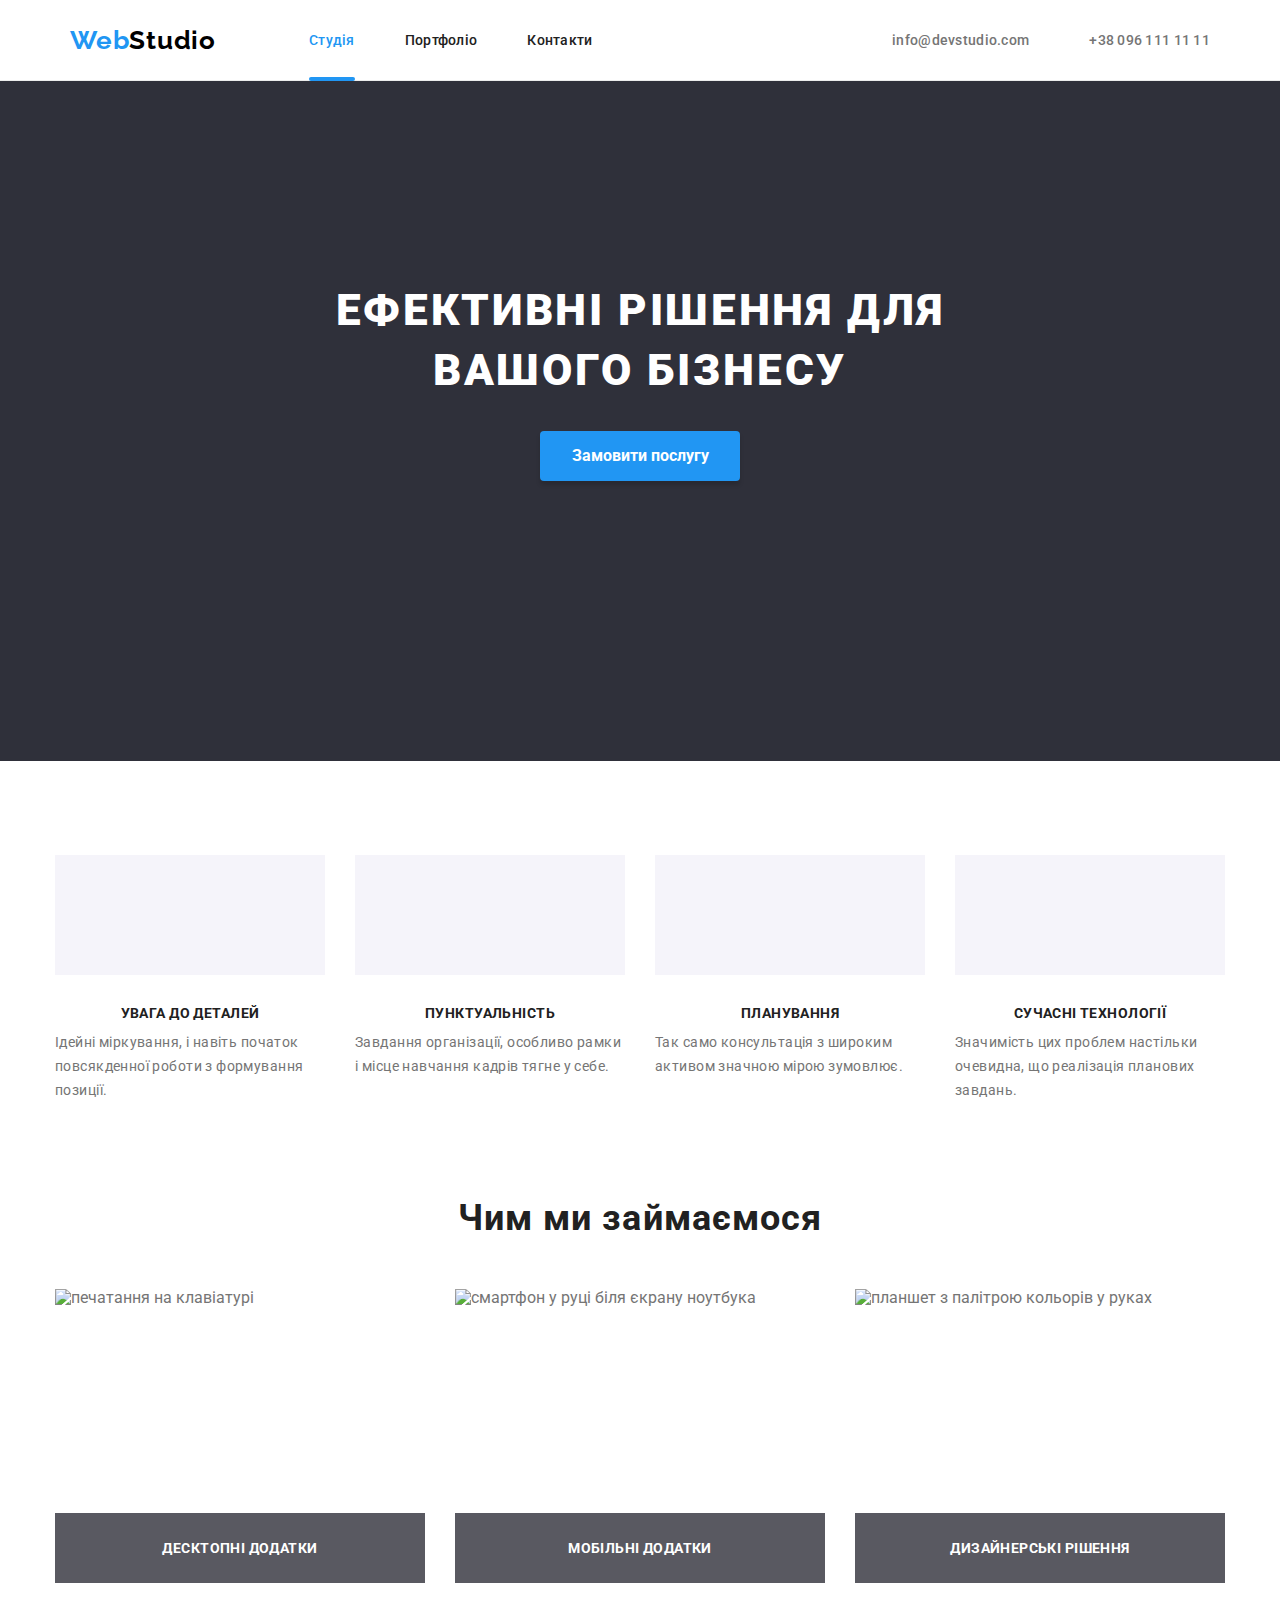
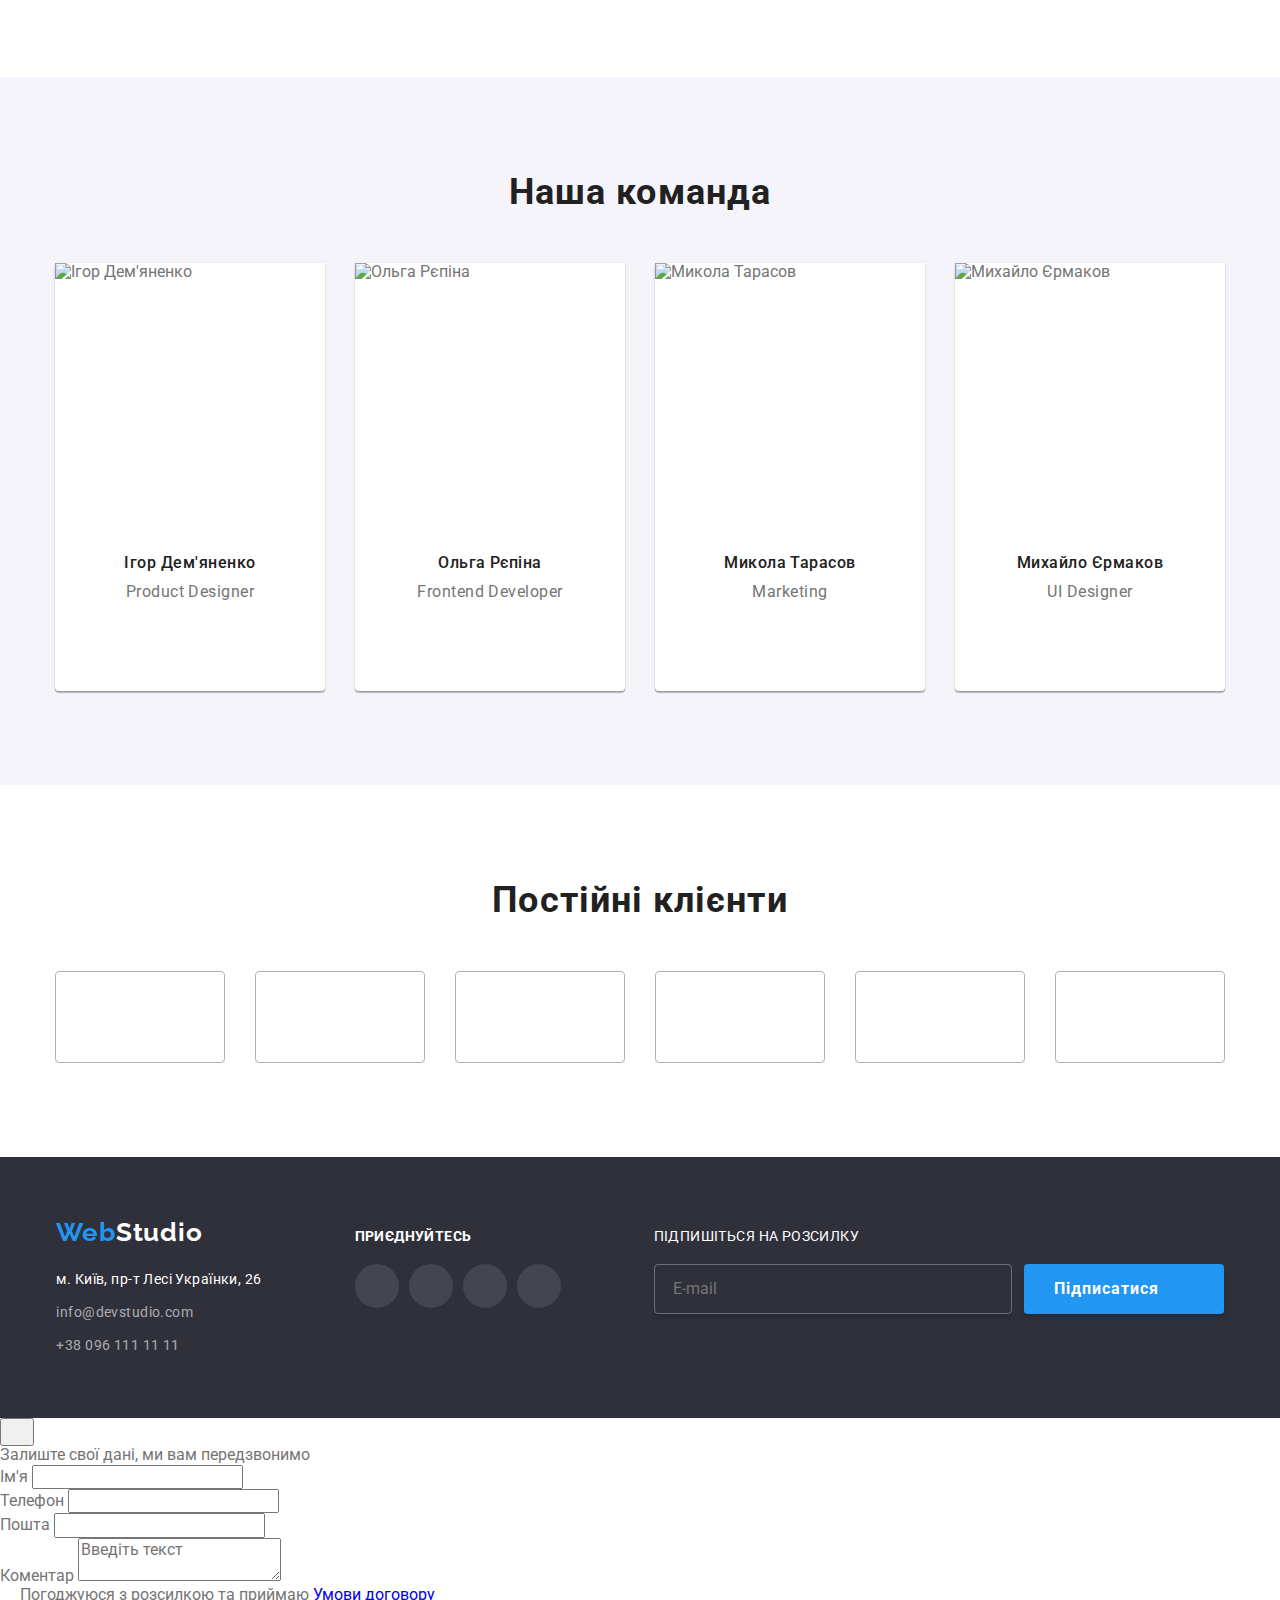
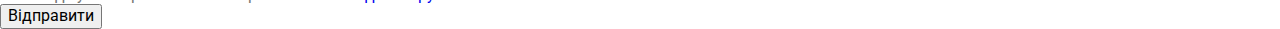
==== commit 8b8de3c3: "UDP icons contact" ====
--- a/index.html
+++ b/index.html
@@ -33,13 +33,13 @@
       <ul class="contacts">
         <li class="contacts__item">
           <a class="contacts__link link" href="mailto:info@devstudio.com">
-            <svg class="contacts__icon" width="16" height="12">
+            <svg class="contacts__icon--mail " width="16" height="12">
               <use href="./images/icons.svg#icon-envelope"></use>
             </svg>info@devstudio.com</a>
         </li>
         <li class="contacts__item">
           <a class="contacts__link link phone" href="tel:+380961111111">
-            <svg class="contacts__icon" width="10" height="16">
+            <svg class="contacts__icon--phone" width="10" height="16">
               <use href="./images/icons.svg#icon-smartphone"></use>
             </svg>+38 096 111 11 11</a>
         </li>
--- a/css/main.min.css
+++ b/css/main.min.css
@@ -1 +1 @@
-ul{padding:0;margin:0;list-style-type:none}h1,h2,h3,h4,h5,h6,p{margin:0}img{display:block}a{text-decoration:none}.hide{border:0;clip:rect(1px, 1px, 1px, 1px);-webkit-clip-path:inset(50%);clip-path:inset(50%);height:1px;margin:-1px;overflow:hidden;padding:0;position:absolute;width:1px;word-wrap:normal !important}:root{--primary-bcg-color: #ffffff;--secondary-bcg-color: #f5f4fa;--accent-bcg-color: #2f303a;--accent: #2196f3;--border-element: #ECECEC;--border-second-element: #EEEEEE;--text-black-color: #000000;--text-grey-color: #212121;--text-lightgrey-color: #757575;--text-white-color: #ffffff;--text-white-opacity: rgba(255, 255, 255, 0.6);--elemnt-color: #AFB1B8;--elemnt-color-secondary: rgba(255, 255, 255, 0.1);--elemnt-white-color: #ffffff;--elemnt-grey-color: #757575;--backdrop-bg: rgba(0, 0, 0, 0.2);--overlay: rgba(33, 150, 243, 0.9)}body{background-color:var(--primary-bcg-color);color:var(--text-lightgrey-color);font-family:"Roboto",sans-serif}.container{max-width:100vw;padding-left:15px;padding-right:15px;margin:0 auto}@media screen and (min-width: 480px){.container{width:480px}}@media screen and (min-width: 768px){.container{width:768px}}@media screen and (min-width: 1200px){.container{width:1200px}}.logo{margin-right:93px;color:var(--text-black-color);font-family:"Raleway",sans-serif;font-weight:700;font-size:24px;line-height:1.1666;letter-spacing:.03em}@media screen and (min-width: 1200px){.logo{font-weight:700;font-size:26px;line-height:1.1923;letter-spacing:.03em}}.logo-element{color:var(--accent)}footer .logo{display:-webkit-box;display:-ms-flexbox;display:flex;-webkit-box-pack:center;-ms-flex-pack:center;justify-content:center;margin-bottom:20px;margin-right:0;color:var(--text-white-color)}@media screen and (min-width: 1200px){footer .logo{display:block}}.mobile-menu__button{position:absolute;top:10px;right:15px;display:block;justify-items:center;margin:0;padding:0;border:none;background-color:rgba(0,0,0,0)}@media screen and (min-width: 768px){.mobile-menu__button{display:none}}.hero__button{display:block;min-width:200px;height:50px;margin:0 auto;font-family:inherit;font-weight:700;font-size:16px;line-height:1.875;background-color:var(--accent);color:var(--text-white-color);border:none;cursor:pointer;border-radius:4px;-webkit-box-shadow:0px 4px 4px rgba(0,0,0,.15);box-shadow:0px 4px 4px rgba(0,0,0,.15)}.signup-button{display:-webkit-box;display:-ms-flexbox;display:flex;-webkit-box-align:center;-ms-flex-align:center;align-items:center;-webkit-box-pack:center;-ms-flex-pack:center;justify-content:center;min-width:200px;height:50px;margin:0;background:var(--accent);-webkit-box-shadow:0px 4px 4px rgba(0,0,0,.15);box-shadow:0px 4px 4px rgba(0,0,0,.15);border-radius:4px;border:rgba(0,0,0,0);font-family:inherit;font-weight:700;font-size:16px;line-height:1.875;text-align:center;letter-spacing:.06em;color:var(--text-white-color)}.title{margin-bottom:30px;font-weight:700;font-size:28px;line-height:1.1428;letter-spacing:.03em;text-align:center;color:var(--text-grey-color)}@media screen and (min-width: 1200px){.title{margin-bottom:50px;font-weight:700;font-size:36px;line-height:1.1666;letter-spacing:.03em}}.icon-antenna::before{background-image:url(../images/antenna.svg);background-repeat:no-repeat;background-position:center}.icon-clock::before{background-image:url(../images/clock.svg);background-repeat:no-repeat;background-position:center}.icon-diagram::before{background-image:url(../images/diagram.svg);background-repeat:no-repeat;background-position:center}.icon-astronaut::before{background-image:url(../images/astronaut.svg);background-repeat:no-repeat;background-position:center}.sign-icon{margin-left:10px;width:24px;height:24px;fill:currentColor}.close-btn-icon{width:18px;height:18px;fill:currentColor;-webkit-transition-property:fill;transition-property:fill;-webkit-transition-duration:250ms;transition-duration:250ms;-webkit-transition-timing-function:cubic-bezier(0.4, 0, 0.2, 1);transition-timing-function:cubic-bezier(0.4, 0, 0.2, 1)}.close-btn-icon:hover,.close-btn-icon:focus{fill:var(--accent)}.modal-icon{position:absolute;left:12px;top:50%;-webkit-transition-property:fill;transition-property:fill;-webkit-transition-duration:250ms;transition-duration:250ms;-webkit-transition-timing-function:cubic-bezier(0.4, 0, 0.2, 1);transition-timing-function:cubic-bezier(0.4, 0, 0.2, 1)}.modal-input:focus+.modal-icon{fill:var(--accent)}.socials{display:-webkit-box;display:-ms-flexbox;display:flex;-webkit-box-pack:center;-ms-flex-pack:center;justify-content:center;gap:10px}.socials__item{width:44px;height:44px;border-radius:50%}.socials__link{width:100%;height:100%;display:-webkit-box;display:-ms-flexbox;display:flex;-webkit-box-align:center;-ms-flex-align:center;align-items:center;-webkit-box-pack:center;-ms-flex-pack:center;justify-content:center;color:var(--elemnt-color);border-radius:50%;-webkit-transition-property:background-color,color;transition-property:background-color,color;-webkit-transition-duration:250ms;transition-duration:250ms;-webkit-transition-timing-function:cubic-bezier(0.4, 0, 0.2, 1);transition-timing-function:cubic-bezier(0.4, 0, 0.2, 1)}.socials__link:hover,.socials__link:focus{background-color:var(--accent)}.socials__icon{width:20px;height:20px;fill:currentColor}.socials__link:hover .socials__icon,.socials__link:focus .socials__icon{fill:var(--elemnt-white-color)}.footer-socials-list{display:-webkit-box;display:-ms-flexbox;display:flex;gap:10px}.footer-socials-item{width:44px;height:44px}.footer-socials-link{display:block;width:100%;height:100%;display:-webkit-box;display:-ms-flexbox;display:flex;-webkit-box-align:center;-ms-flex-align:center;align-items:center;-webkit-box-pack:center;-ms-flex-pack:center;justify-content:center;border-radius:50%;background-color:var(--elemnt-color-secondary);-webkit-transition-property:background-color;transition-property:background-color;-webkit-transition-duration:250ms;transition-duration:250ms;-webkit-transition-timing-function:cubic-bezier(0.4, 0, 0.2, 1);transition-timing-function:cubic-bezier(0.4, 0, 0.2, 1)}.footer-socials-link:hover,.footer-socials-link:focus{background-color:var(--accent)}.footer-socials-icon{width:20px;height:20px;fill:var(--elemnt-white-color)}address{font-style:normal;font-weight:400;font-size:14px;line-height:1.7142;letter-spacing:.03em}@media screen and (min-width: 768px)and (max-width: 1199px){.footer-address{margin-right:165px}}.address-list{display:-webkit-box;display:-ms-flexbox;display:flex;-ms-flex-wrap:wrap;flex-wrap:wrap;-webkit-box-orient:vertical;-webkit-box-direction:normal;-ms-flex-direction:column;flex-direction:column;-webkit-box-align:center;-ms-flex-align:center;align-items:center}@media screen and (min-width: 1200px){.address-list{-webkit-box-align:normal;-ms-flex-align:normal;align-items:normal}}.address-text{color:var(--text-white-color)}.address-item:not(:last-child){margin-bottom:9px}.address-link{color:var(--text-white-opacity)}address a{-webkit-transition-property:color;transition-property:color;-webkit-transition-duration:250ms;transition-duration:250ms;-webkit-transition-timing-function:cubic-bezier(0.4, 0, 0.2, 1);transition-timing-function:cubic-bezier(0.4, 0, 0.2, 1)}address a:hover,address a:focus,address a:active{color:var(--accent)}@media screen and (min-width: 768px){.signup-wrap{width:450px;display:-webkit-box;display:-ms-flexbox;display:flex;-ms-flex-wrap:wrap;flex-wrap:wrap;-webkit-box-pack:center;-ms-flex-pack:center;justify-content:center}}@media screen and (min-width: 1200px){.signup-wrap{width:570px;-webkit-box-pack:normal;-ms-flex-pack:normal;justify-content:normal}}.signup-field{position:relative;display:-webkit-box;display:-ms-flexbox;display:flex;-ms-flex-wrap:wrap;flex-wrap:wrap;-webkit-box-pack:center;-ms-flex-pack:center;justify-content:center;gap:20px}@media screen and (min-width: 1200px){.signup-field{-ms-flex-wrap:nowrap;flex-wrap:nowrap;gap:12px}}.signup-input{width:450px;height:50px;background-color:rgba(0,0,0,0);border:1px solid rgba(255,255,255,.3);-webkit-box-shadow:0px 4px 4px rgba(0,0,0,.15);box-shadow:0px 4px 4px rgba(0,0,0,.15);border-radius:4px}.signup-input::-webkit-input-placeholder{padding-top:15px;padding-bottom:15px;padding-left:16px}.signup-input::-moz-placeholder{padding-top:15px;padding-bottom:15px;padding-left:16px}.signup-input:-ms-input-placeholder{padding-top:15px;padding-bottom:15px;padding-left:16px}.signup-input::-ms-input-placeholder{padding-top:15px;padding-bottom:15px;padding-left:16px}.signup-input::placeholder{padding-top:15px;padding-bottom:15px;padding-left:16px}@media screen and (min-width: 1200px){.signup-input{width:358px}}.mobile-menu__button .icon-cross{display:none}.mobile-menu__button.is-open .icon-cross{display:block}.mobile-menu__button.is-open .icon-menu{display:none}.header{position:relative;font-weight:500;font-size:14px;line-height:1.1428;letter-spacing:.02em;border-bottom:1px solid var(--border-element)}.header__container{display:-webkit-box;display:-ms-flexbox;display:flex;-webkit-box-align:center;-ms-flex-align:center;align-items:center;height:80px}@media screen and (min-width: 480px){.header__container{width:480px}}@media screen and (min-width: 768px){.header__container{width:768px}}@media screen and (min-width: 1200px){.header__container{width:1170px}}.nav{display:-webkit-box;display:-ms-flexbox;display:flex;-webkit-box-align:center;-ms-flex-align:center;align-items:center}.nav__list{display:none;gap:50px;-webkit-box-align:center;-ms-flex-align:center;align-items:center}@media screen and (min-width: 768px){.nav__list{display:-webkit-box;display:-ms-flexbox;display:flex}}.nav__link{display:block;padding-top:32px;padding-bottom:32px;color:var(--text-grey-color);-webkit-transition-property:color;transition-property:color;-webkit-transition-duration:250ms;transition-duration:250ms;-webkit-transition-timing-function:cubic-bezier(0.4, 0, 0.2, 1);transition-timing-function:cubic-bezier(0.4, 0, 0.2, 1)}.nav__link:hover,.nav__link:focus,.nav__link:active{color:var(--accent)}.nav__link--current{color:var(--accent);position:relative}.nav__link--current::after{position:absolute;left:0;bottom:-1px;content:"";width:100%;height:4px;background-color:var(--accent);border-radius:2px}.contacts{display:none;margin-left:auto}@media screen and (min-width: 768px){.contacts{display:-webkit-box;display:-ms-flexbox;display:flex;-webkit-box-orient:vertical;-webkit-box-direction:normal;-ms-flex-direction:column;flex-direction:column;gap:10px}}@media screen and (min-width: 1200px){.contacts{display:-webkit-box;display:-ms-flexbox;display:flex;-webkit-box-orient:horizontal;-webkit-box-direction:normal;-ms-flex-direction:row;flex-direction:row}}.contacts__link{display:-webkit-box;display:-ms-flexbox;display:flex;-webkit-box-align:center;-ms-flex-align:center;align-items:center;color:--elemnt-grey-color}.contacts__icon{fill:currentColor;margin-right:10px}.contacts .link{color:var(--text-lightgrey-color);-webkit-transition-property:color;transition-property:color;-webkit-transition-duration:250ms;transition-duration:250ms;-webkit-transition-timing-function:cubic-bezier(0.4, 0, 0.2, 1);transition-timing-function:cubic-bezier(0.4, 0, 0.2, 1)}.contacts .link:hover,.contacts .link:focus,.contacts .link:active{color:var(--accent)}@media screen and (min-width: 768px){.contacts .link{font-weight:500;font-size:12px;line-height:1.1666;letter-spacing:.02em}}@media screen and (min-width: 1200px){.contacts .link{font-weight:500;font-size:14px;line-height:1.1428;letter-spacing:.02em}}.phone{margin-left:50px}@media screen and (min-width: 768px)and (max-width: 1200px){.phone{margin-left:0}}.hero{padding-top:118px;padding-bottom:118px;background:var(--accent-bcg-color)}@media screen and (min-width: 1200px){.hero{padding-top:200px;padding-bottom:280px}}.hero__container{max-width:360px}@media screen and (min-width: 1200px){.hero__container{max-width:698px}}.hero__overlay{max-width:100%;min-width:480px;margin-left:auto;margin-right:auto;background-image:-webkit-gradient(linear, left top, right top, from(rgba(47, 48, 58, 0.4)), to(rgba(47, 48, 58, 0.4))),url(../images/Img-hero-bg.jpg);background-image:linear-gradient(to right, rgba(47, 48, 58, 0.4), rgba(47, 48, 58, 0.4)),url(../images/Img-hero-bg.jpg);background-repeat:no-repeat;background-position:center;background-size:cover}@media screen and (min-width: 1200px){.hero__overlay{max-width:1600px}}.hero__title{min-width:360px;margin-left:auto;margin-right:auto;margin-bottom:30px;font-weight:900;font-size:26px;line-height:1.65;letter-spacing:.06em;text-align:center;text-transform:uppercase;color:var(--text-white-color)}@media screen and (min-width: 1200px){.hero__title{font-weight:900;font-size:44px;line-height:1.3636}}.advantages{padding-top:60px;padding-bottom:60px}@media screen and (min-width: 1200px){.advantages{padding-top:94px;padding-bottom:94px}}.advantages__list{display:-webkit-box;display:-ms-flexbox;display:flex;-ms-flex-wrap:wrap;flex-wrap:wrap;gap:30px}@media screen and (min-width: 1200px){.advantages__list{-ms-flex-wrap:nowrap;flex-wrap:nowrap}}.advantages__item{width:100%}@media screen and (min-width: 768px){.advantages__item{-ms-flex-preferred-size:calc((100% - 30px)/2);flex-basis:calc((100% - 30px)/2)}}.advantages__item::before{display:block;margin-bottom:30px;content:"";height:120px;background-color:var(--secondary-bcg-color)}.advantages__subtitle{text-align:center;margin-bottom:10px;font-weight:700;font-size:14px;line-height:1.1428;letter-spacing:.03em;text-transform:uppercase;color:var(--text-grey-color)}.advantages__text{font-size:14px;line-height:1.7142;letter-spacing:.03em;color:var(--text-lightgrey-color)}.activities{display:none;padding-bottom:94px}@media screen and (min-width: 1200px){.activities{display:-webkit-box;display:-ms-flexbox;display:flex}}.activities__list{display:-webkit-box;display:-ms-flexbox;display:flex;gap:30px}.activities__box{position:relative}.activities__label{position:absolute;bottom:0;padding:27px;width:370px;height:70px;background-color:rgba(47,48,58,.8)}.activities__title{font-weight:700;font-size:14px;line-height:1.1428;letter-spacing:.03em;color:var(--text-white-color);text-transform:uppercase;text-align:center}.team{padding-top:60px;padding-bottom:60px;background-color:var(--secondary-bcg-color)}@media screen and (min-width: 1200px){.team{padding-top:94px;padding-bottom:94px}}.team__list{display:-webkit-box;display:-ms-flexbox;display:flex;-ms-flex-wrap:wrap;flex-wrap:wrap;gap:30px}@media screen and (min-width: 1200px){.team__list{-ms-flex-wrap:nowrap;flex-wrap:nowrap}}.team__item{background-color:var(--primary-bcg-color);-webkit-box-shadow:0px 1px 3px rgba(0,0,0,.12),0px 1px 1px rgba(0,0,0,.14),0px 2px 1px rgba(0,0,0,.2);box-shadow:0px 1px 3px rgba(0,0,0,.12),0px 1px 1px rgba(0,0,0,.14),0px 2px 1px rgba(0,0,0,.2);border-radius:0px 0px 4px 4px}@media screen and (min-width: 480px){.team__item{width:100%}}@media screen and (min-width: 768px){.team__item{-ms-flex-preferred-size:calc((100% - 30px)/2);flex-basis:calc((100% - 30px)/2)}}.team__info{padding-top:30px;padding-bottom:30px}.team__name{display:block;margin-bottom:10px;font-weight:500;font-size:16px;line-height:1.1875;text-align:center;letter-spacing:.03em;color:var(--text-grey-color)}.team__position{margin-bottom:16px;font-size:16px;line-height:1.1875;text-align:center;letter-spacing:.03em;color:var(--text-lightgrey-color)}.clients{padding-top:60px;padding-bottom:60px}@media screen and (min-width: 1200px){.clients{padding-top:94px;padding-bottom:94px}}.clients-list{display:-webkit-box;display:-ms-flexbox;display:flex;-ms-flex-wrap:wrap;flex-wrap:wrap;gap:30px}@media screen and (min-width: 1200px){.clients-list{-ms-flex-wrap:nowrap;flex-wrap:nowrap}}.clients-item{height:92px}@media screen and (min-width: 480px){.clients-item{-ms-flex-preferred-size:calc((100% - 30px)/2);flex-basis:calc((100% - 30px)/2)}}@media screen and (min-width: 768px){.clients-item{-ms-flex-preferred-size:calc((100% - 60px)/3);flex-basis:calc((100% - 60px)/3)}}@media screen and (min-width: 1200px){.clients-item{width:170px}}.clients-icon{width:106px;height:60px;fill:currentColor}.clients-link{width:100%;height:100%;display:-webkit-box;display:-ms-flexbox;display:flex;-webkit-box-align:center;-ms-flex-align:center;align-items:center;-webkit-box-pack:center;-ms-flex-pack:center;justify-content:center;color:var(--elemnt-color);border:1px solid var(--elemnt-color);border-radius:4px;-webkit-transition-property:color,border;transition-property:color,border;-webkit-transition-duration:250ms;transition-duration:250ms;-webkit-transition-timing-function:cubic-bezier(0.4, 0, 0.2, 1);transition-timing-function:cubic-bezier(0.4, 0, 0.2, 1)}.clients-link:hover,.clients-link:focus{border:1px solid var(--accent);color:var(--accent)}footer a{text-decoration:none}footer{padding-top:60px;padding-bottom:60px;background-color:var(--accent-bcg-color)}.footer-wrap{display:-webkit-box;display:-ms-flexbox;display:flex;-ms-flex-wrap:wrap;flex-wrap:wrap;-webkit-box-pack:center;-ms-flex-pack:center;justify-content:center;-webkit-box-align:baseline;-ms-flex-align:baseline;align-items:baseline;gap:60px}@media screen and (min-width: 1200px){.footer-wrap{-ms-flex-wrap:nowrap;flex-wrap:nowrap;gap:93px}}.footer-subtitle{display:-webkit-box;display:-ms-flexbox;display:flex;-webkit-box-pack:center;-ms-flex-pack:center;justify-content:center;margin-bottom:20px;font-style:Bold;font-size:14px;line-height:1,1428;text-transform:uppercase;letter-spacing:.03em;color:var(--text-white-color)}@media screen and (min-width: 1200px){.footer-subtitle{-webkit-box-pack:normal;-ms-flex-pack:normal;justify-content:normal}}/*# sourceMappingURL=main.min.css.map */+ul{padding:0;margin:0;list-style-type:none}h1,h2,h3,h4,h5,h6,p{margin:0}img{display:block}a{text-decoration:none}.hide{border:0;clip:rect(1px, 1px, 1px, 1px);-webkit-clip-path:inset(50%);clip-path:inset(50%);height:1px;margin:-1px;overflow:hidden;padding:0;position:absolute;width:1px;word-wrap:normal !important}:root{--primary-bcg-color: #ffffff;--secondary-bcg-color: #f5f4fa;--accent-bcg-color: #2f303a;--accent: #2196f3;--border-element: #ECECEC;--border-second-element: #EEEEEE;--text-black-color: #000000;--text-grey-color: #212121;--text-lightgrey-color: #757575;--text-white-color: #ffffff;--text-white-opacity: rgba(255, 255, 255, 0.6);--elemnt-color: #AFB1B8;--elemnt-color-secondary: rgba(255, 255, 255, 0.1);--elemnt-white-color: #ffffff;--elemnt-grey-color: #757575;--backdrop-bg: rgba(0, 0, 0, 0.2);--overlay: rgba(33, 150, 243, 0.9)}body{background-color:var(--primary-bcg-color);color:var(--text-lightgrey-color);font-family:"Roboto",sans-serif}.container{max-width:100vw;padding-left:15px;padding-right:15px;margin:0 auto}@media screen and (min-width: 480px){.container{width:480px}}@media screen and (min-width: 768px){.container{width:768px}}@media screen and (min-width: 1200px){.container{width:1200px}}.logo{margin-right:93px;color:var(--text-black-color);font-family:"Raleway",sans-serif;font-weight:700;font-size:24px;line-height:1.1666;letter-spacing:.03em}@media screen and (min-width: 1200px){.logo{font-weight:700;font-size:26px;line-height:1.1923;letter-spacing:.03em}}.logo-element{color:var(--accent)}footer .logo{display:-webkit-box;display:-ms-flexbox;display:flex;-webkit-box-pack:center;-ms-flex-pack:center;justify-content:center;margin-bottom:20px;margin-right:0;color:var(--text-white-color)}@media screen and (min-width: 1200px){footer .logo{display:block}}.mobile-menu__button{position:absolute;top:10px;right:15px;display:block;justify-items:center;margin:0;padding:0;border:none;background-color:rgba(0,0,0,0)}@media screen and (min-width: 768px){.mobile-menu__button{display:none}}.hero__button{display:block;min-width:200px;height:50px;margin:0 auto;font-family:inherit;font-weight:700;font-size:16px;line-height:1.875;background-color:var(--accent);color:var(--text-white-color);border:none;cursor:pointer;border-radius:4px;-webkit-box-shadow:0px 4px 4px rgba(0,0,0,.15);box-shadow:0px 4px 4px rgba(0,0,0,.15)}.signup-button{display:-webkit-box;display:-ms-flexbox;display:flex;-webkit-box-align:center;-ms-flex-align:center;align-items:center;-webkit-box-pack:center;-ms-flex-pack:center;justify-content:center;min-width:200px;height:50px;margin:0;background:var(--accent);-webkit-box-shadow:0px 4px 4px rgba(0,0,0,.15);box-shadow:0px 4px 4px rgba(0,0,0,.15);border-radius:4px;border:rgba(0,0,0,0);font-family:inherit;font-weight:700;font-size:16px;line-height:1.875;text-align:center;letter-spacing:.06em;color:var(--text-white-color)}.title{margin-bottom:30px;font-weight:700;font-size:28px;line-height:1.1428;letter-spacing:.03em;text-align:center;color:var(--text-grey-color)}@media screen and (min-width: 1200px){.title{margin-bottom:50px;font-weight:700;font-size:36px;line-height:1.1666;letter-spacing:.03em}}.icon-antenna::before{background-image:url(../images/antenna.svg);background-repeat:no-repeat;background-position:center}.icon-clock::before{background-image:url(../images/clock.svg);background-repeat:no-repeat;background-position:center}.icon-diagram::before{background-image:url(../images/diagram.svg);background-repeat:no-repeat;background-position:center}.icon-astronaut::before{background-image:url(../images/astronaut.svg);background-repeat:no-repeat;background-position:center}.sign-icon{margin-left:10px;width:24px;height:24px;fill:currentColor}.close-btn-icon{width:18px;height:18px;fill:currentColor;-webkit-transition-property:fill;transition-property:fill;-webkit-transition-duration:250ms;transition-duration:250ms;-webkit-transition-timing-function:cubic-bezier(0.4, 0, 0.2, 1);transition-timing-function:cubic-bezier(0.4, 0, 0.2, 1)}.close-btn-icon:hover,.close-btn-icon:focus{fill:var(--accent)}.modal-icon{position:absolute;left:12px;top:50%;-webkit-transition-property:fill;transition-property:fill;-webkit-transition-duration:250ms;transition-duration:250ms;-webkit-transition-timing-function:cubic-bezier(0.4, 0, 0.2, 1);transition-timing-function:cubic-bezier(0.4, 0, 0.2, 1)}.modal-input:focus+.modal-icon{fill:var(--accent)}.socials{display:-webkit-box;display:-ms-flexbox;display:flex;-webkit-box-pack:center;-ms-flex-pack:center;justify-content:center;gap:10px}.socials__item{width:44px;height:44px;border-radius:50%}.socials__link{width:100%;height:100%;display:-webkit-box;display:-ms-flexbox;display:flex;-webkit-box-align:center;-ms-flex-align:center;align-items:center;-webkit-box-pack:center;-ms-flex-pack:center;justify-content:center;color:var(--elemnt-color);border-radius:50%;-webkit-transition-property:background-color,color;transition-property:background-color,color;-webkit-transition-duration:250ms;transition-duration:250ms;-webkit-transition-timing-function:cubic-bezier(0.4, 0, 0.2, 1);transition-timing-function:cubic-bezier(0.4, 0, 0.2, 1)}.socials__link:hover,.socials__link:focus{background-color:var(--accent)}.socials__icon{width:20px;height:20px;fill:currentColor}.socials__link:hover .socials__icon,.socials__link:focus .socials__icon{fill:var(--elemnt-white-color)}.footer-socials-list{display:-webkit-box;display:-ms-flexbox;display:flex;gap:10px}.footer-socials-item{width:44px;height:44px}.footer-socials-link{display:block;width:100%;height:100%;display:-webkit-box;display:-ms-flexbox;display:flex;-webkit-box-align:center;-ms-flex-align:center;align-items:center;-webkit-box-pack:center;-ms-flex-pack:center;justify-content:center;border-radius:50%;background-color:var(--elemnt-color-secondary);-webkit-transition-property:background-color;transition-property:background-color;-webkit-transition-duration:250ms;transition-duration:250ms;-webkit-transition-timing-function:cubic-bezier(0.4, 0, 0.2, 1);transition-timing-function:cubic-bezier(0.4, 0, 0.2, 1)}.footer-socials-link:hover,.footer-socials-link:focus{background-color:var(--accent)}.footer-socials-icon{width:20px;height:20px;fill:var(--elemnt-white-color)}address{font-style:normal;font-weight:400;font-size:14px;line-height:1.7142;letter-spacing:.03em}@media screen and (min-width: 768px)and (max-width: 1199px){.footer-address{margin-right:165px}}.address-list{display:-webkit-box;display:-ms-flexbox;display:flex;-ms-flex-wrap:wrap;flex-wrap:wrap;-webkit-box-orient:vertical;-webkit-box-direction:normal;-ms-flex-direction:column;flex-direction:column;-webkit-box-align:center;-ms-flex-align:center;align-items:center}@media screen and (min-width: 1200px){.address-list{-webkit-box-align:normal;-ms-flex-align:normal;align-items:normal}}.address-text{color:var(--text-white-color)}.address-item:not(:last-child){margin-bottom:9px}.address-link{color:var(--text-white-opacity)}address a{-webkit-transition-property:color;transition-property:color;-webkit-transition-duration:250ms;transition-duration:250ms;-webkit-transition-timing-function:cubic-bezier(0.4, 0, 0.2, 1);transition-timing-function:cubic-bezier(0.4, 0, 0.2, 1)}address a:hover,address a:focus,address a:active{color:var(--accent)}@media screen and (min-width: 768px){.signup-wrap{width:450px;display:-webkit-box;display:-ms-flexbox;display:flex;-ms-flex-wrap:wrap;flex-wrap:wrap;-webkit-box-pack:center;-ms-flex-pack:center;justify-content:center}}@media screen and (min-width: 1200px){.signup-wrap{width:570px;-webkit-box-pack:normal;-ms-flex-pack:normal;justify-content:normal}}.signup-field{position:relative;display:-webkit-box;display:-ms-flexbox;display:flex;-ms-flex-wrap:wrap;flex-wrap:wrap;-webkit-box-pack:center;-ms-flex-pack:center;justify-content:center;gap:20px}@media screen and (min-width: 1200px){.signup-field{-ms-flex-wrap:nowrap;flex-wrap:nowrap;gap:12px}}.signup-input{width:450px;height:50px;background-color:rgba(0,0,0,0);border:1px solid rgba(255,255,255,.3);-webkit-box-shadow:0px 4px 4px rgba(0,0,0,.15);box-shadow:0px 4px 4px rgba(0,0,0,.15);border-radius:4px}.signup-input::-webkit-input-placeholder{padding-top:15px;padding-bottom:15px;padding-left:16px}.signup-input::-moz-placeholder{padding-top:15px;padding-bottom:15px;padding-left:16px}.signup-input:-ms-input-placeholder{padding-top:15px;padding-bottom:15px;padding-left:16px}.signup-input::-ms-input-placeholder{padding-top:15px;padding-bottom:15px;padding-left:16px}.signup-input::placeholder{padding-top:15px;padding-bottom:15px;padding-left:16px}@media screen and (min-width: 1200px){.signup-input{width:358px}}.mobile-menu__button .icon-cross{display:none}.mobile-menu__button.is-open .icon-cross{display:block}.mobile-menu__button.is-open .icon-menu{display:none}.header{position:relative;font-weight:500;font-size:14px;line-height:1.1428;letter-spacing:.02em;border-bottom:1px solid var(--border-element)}.header__container{display:-webkit-box;display:-ms-flexbox;display:flex;-webkit-box-align:center;-ms-flex-align:center;align-items:center;height:60px}@media screen and (min-width: 480px){.header__container{width:480px}}@media screen and (min-width: 768px){.header__container{width:768px;height:80px}}@media screen and (min-width: 1200px){.header__container{width:1170px;height:80px}}.nav{display:-webkit-box;display:-ms-flexbox;display:flex;-webkit-box-align:center;-ms-flex-align:center;align-items:center}.nav__list{display:none;gap:50px;-webkit-box-align:center;-ms-flex-align:center;align-items:center}@media screen and (min-width: 768px){.nav__list{display:-webkit-box;display:-ms-flexbox;display:flex}}.nav__link{display:block;padding-top:32px;padding-bottom:32px;color:var(--text-grey-color);-webkit-transition-property:color;transition-property:color;-webkit-transition-duration:250ms;transition-duration:250ms;-webkit-transition-timing-function:cubic-bezier(0.4, 0, 0.2, 1);transition-timing-function:cubic-bezier(0.4, 0, 0.2, 1)}.nav__link:hover,.nav__link:focus,.nav__link:active{color:var(--accent)}.nav__link--current{color:var(--accent);position:relative}.nav__link--current::after{position:absolute;left:0;bottom:-1px;content:"";width:100%;height:4px;background-color:var(--accent);border-radius:2px}.contacts{display:none;margin-left:auto}@media screen and (min-width: 768px){.contacts{display:-webkit-box;display:-ms-flexbox;display:flex;-webkit-box-orient:vertical;-webkit-box-direction:normal;-ms-flex-direction:column;flex-direction:column;gap:10px}}@media screen and (min-width: 1200px){.contacts{display:-webkit-box;display:-ms-flexbox;display:flex;-webkit-box-orient:horizontal;-webkit-box-direction:normal;-ms-flex-direction:row;flex-direction:row}}.contacts__link{display:-webkit-box;display:-ms-flexbox;display:flex;-webkit-box-align:center;-ms-flex-align:center;align-items:center;color:--elemnt-grey-color}.contacts__icon--mail{fill:currentColor}@media screen and (min-width: 768px){.contacts__icon--mail{width:14px;height:10px;margin-right:8px}}@media screen and (min-width: 1200px){.contacts__icon--mail{width:16px;height:12px;margin-right:10px}}.contacts__icon--phone{fill:currentColor}@media screen and (min-width: 768px){.contacts__icon--phone{width:10px;height:14px;margin-right:8px}}@media screen and (min-width: 1200px){.contacts__icon--phone{width:10px;height:16px;margin-right:10px}}.contacts .link{color:var(--text-lightgrey-color);-webkit-transition-property:color;transition-property:color;-webkit-transition-duration:250ms;transition-duration:250ms;-webkit-transition-timing-function:cubic-bezier(0.4, 0, 0.2, 1);transition-timing-function:cubic-bezier(0.4, 0, 0.2, 1)}.contacts .link:hover,.contacts .link:focus,.contacts .link:active{color:var(--accent)}@media screen and (min-width: 768px){.contacts .link{font-weight:500;font-size:12px;line-height:1.1666;letter-spacing:.02em}}@media screen and (min-width: 1200px){.contacts .link{font-weight:500;font-size:14px;line-height:1.1428;letter-spacing:.02em}}.phone{margin-left:30px}@media screen and (min-width: 768px)and (max-width: 1199px){.phone{margin-left:0}}.hero{padding-top:118px;padding-bottom:118px;background:var(--accent-bcg-color)}@media screen and (min-width: 1200px){.hero{padding-top:200px;padding-bottom:280px}}.hero__container{max-width:360px}@media screen and (min-width: 1200px){.hero__container{max-width:698px}}.hero__overlay{max-width:100%;min-width:480px;margin-left:auto;margin-right:auto;background-image:-webkit-gradient(linear, left top, right top, from(rgba(47, 48, 58, 0.4)), to(rgba(47, 48, 58, 0.4))),url(../images/Img-hero-bg.jpg);background-image:linear-gradient(to right, rgba(47, 48, 58, 0.4), rgba(47, 48, 58, 0.4)),url(../images/Img-hero-bg.jpg);background-repeat:no-repeat;background-position:center;background-size:cover}@media screen and (min-width: 1200px){.hero__overlay{max-width:1600px}}.hero__title{min-width:360px;margin-left:auto;margin-right:auto;margin-bottom:30px;font-weight:900;font-size:26px;line-height:1.65;letter-spacing:.06em;text-align:center;text-transform:uppercase;color:var(--text-white-color)}@media screen and (min-width: 1200px){.hero__title{font-weight:900;font-size:44px;line-height:1.3636}}.advantages{padding-top:60px;padding-bottom:60px}@media screen and (min-width: 1200px){.advantages{padding-top:94px;padding-bottom:94px}}.advantages__list{display:-webkit-box;display:-ms-flexbox;display:flex;-ms-flex-wrap:wrap;flex-wrap:wrap;gap:30px}@media screen and (min-width: 1200px){.advantages__list{-ms-flex-wrap:nowrap;flex-wrap:nowrap}}.advantages__item{width:100%}@media screen and (min-width: 768px){.advantages__item{-ms-flex-preferred-size:calc((100% - 30px)/2);flex-basis:calc((100% - 30px)/2)}}.advantages__item::before{display:block;margin-bottom:30px;content:"";height:120px;background-color:var(--secondary-bcg-color)}.advantages__subtitle{text-align:center;margin-bottom:10px;font-weight:700;font-size:14px;line-height:1.1428;letter-spacing:.03em;text-transform:uppercase;color:var(--text-grey-color)}.advantages__text{font-size:14px;line-height:1.7142;letter-spacing:.03em;color:var(--text-lightgrey-color)}.activities{display:none;padding-bottom:94px}@media screen and (min-width: 1200px){.activities{display:-webkit-box;display:-ms-flexbox;display:flex}}.activities__list{display:-webkit-box;display:-ms-flexbox;display:flex;gap:30px}.activities__box{position:relative}.activities__label{position:absolute;bottom:0;padding:27px;width:370px;height:70px;background-color:rgba(47,48,58,.8)}.activities__title{font-weight:700;font-size:14px;line-height:1.1428;letter-spacing:.03em;color:var(--text-white-color);text-transform:uppercase;text-align:center}.team{padding-top:60px;padding-bottom:60px;background-color:var(--secondary-bcg-color)}@media screen and (min-width: 1200px){.team{padding-top:94px;padding-bottom:94px}}.team__list{display:-webkit-box;display:-ms-flexbox;display:flex;-ms-flex-wrap:wrap;flex-wrap:wrap;gap:30px}@media screen and (min-width: 1200px){.team__list{-ms-flex-wrap:nowrap;flex-wrap:nowrap}}.team__item{background-color:var(--primary-bcg-color);-webkit-box-shadow:0px 1px 3px rgba(0,0,0,.12),0px 1px 1px rgba(0,0,0,.14),0px 2px 1px rgba(0,0,0,.2);box-shadow:0px 1px 3px rgba(0,0,0,.12),0px 1px 1px rgba(0,0,0,.14),0px 2px 1px rgba(0,0,0,.2);border-radius:0px 0px 4px 4px}@media screen and (min-width: 480px){.team__item{width:100%}}@media screen and (min-width: 768px){.team__item{-ms-flex-preferred-size:calc((100% - 30px)/2);flex-basis:calc((100% - 30px)/2)}}.team__info{padding-top:30px;padding-bottom:30px}.team__name{display:block;margin-bottom:10px;font-weight:500;font-size:16px;line-height:1.1875;text-align:center;letter-spacing:.03em;color:var(--text-grey-color)}.team__position{margin-bottom:16px;font-size:16px;line-height:1.1875;text-align:center;letter-spacing:.03em;color:var(--text-lightgrey-color)}.clients{padding-top:60px;padding-bottom:60px}@media screen and (min-width: 1200px){.clients{padding-top:94px;padding-bottom:94px}}.clients-list{display:-webkit-box;display:-ms-flexbox;display:flex;-ms-flex-wrap:wrap;flex-wrap:wrap;gap:30px}@media screen and (min-width: 1200px){.clients-list{-ms-flex-wrap:nowrap;flex-wrap:nowrap}}.clients-item{height:92px}@media screen and (min-width: 480px){.clients-item{-ms-flex-preferred-size:calc((100% - 30px)/2);flex-basis:calc((100% - 30px)/2)}}@media screen and (min-width: 768px){.clients-item{-ms-flex-preferred-size:calc((100% - 60px)/3);flex-basis:calc((100% - 60px)/3)}}@media screen and (min-width: 1200px){.clients-item{width:170px}}.clients-icon{width:106px;height:60px;fill:currentColor}.clients-link{width:100%;height:100%;display:-webkit-box;display:-ms-flexbox;display:flex;-webkit-box-align:center;-ms-flex-align:center;align-items:center;-webkit-box-pack:center;-ms-flex-pack:center;justify-content:center;color:var(--elemnt-color);border:1px solid var(--elemnt-color);border-radius:4px;-webkit-transition-property:color,border;transition-property:color,border;-webkit-transition-duration:250ms;transition-duration:250ms;-webkit-transition-timing-function:cubic-bezier(0.4, 0, 0.2, 1);transition-timing-function:cubic-bezier(0.4, 0, 0.2, 1)}.clients-link:hover,.clients-link:focus{border:1px solid var(--accent);color:var(--accent)}footer a{text-decoration:none}footer{padding-top:60px;padding-bottom:60px;background-color:var(--accent-bcg-color)}.footer-wrap{display:-webkit-box;display:-ms-flexbox;display:flex;-ms-flex-wrap:wrap;flex-wrap:wrap;-webkit-box-pack:center;-ms-flex-pack:center;justify-content:center;-webkit-box-align:baseline;-ms-flex-align:baseline;align-items:baseline;gap:60px}@media screen and (min-width: 1200px){.footer-wrap{-ms-flex-wrap:nowrap;flex-wrap:nowrap;gap:93px}}.footer-subtitle{display:-webkit-box;display:-ms-flexbox;display:flex;-webkit-box-pack:center;-ms-flex-pack:center;justify-content:center;margin-bottom:20px;font-style:Bold;font-size:14px;line-height:1,1428;text-transform:uppercase;letter-spacing:.03em;color:var(--text-white-color)}@media screen and (min-width: 1200px){.footer-subtitle{-webkit-box-pack:normal;-ms-flex-pack:normal;justify-content:normal}}/*# sourceMappingURL=main.min.css.map */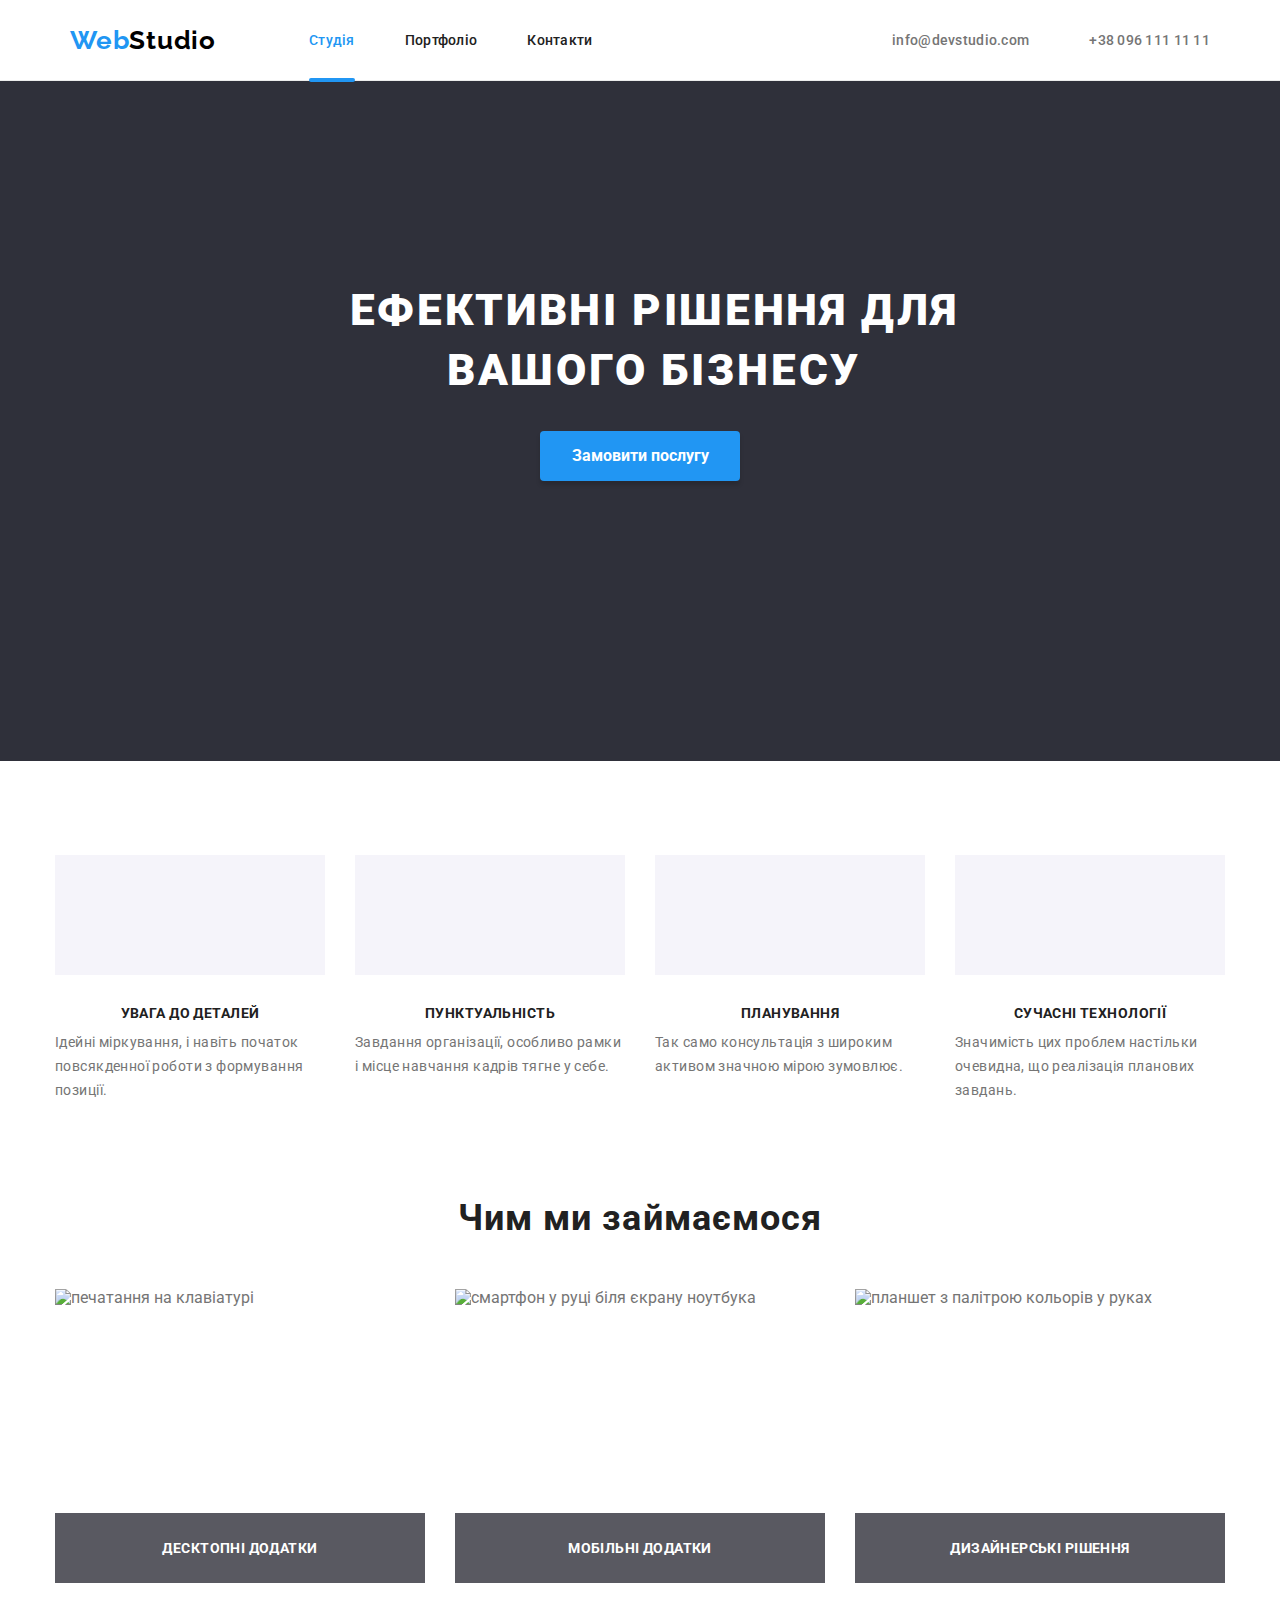
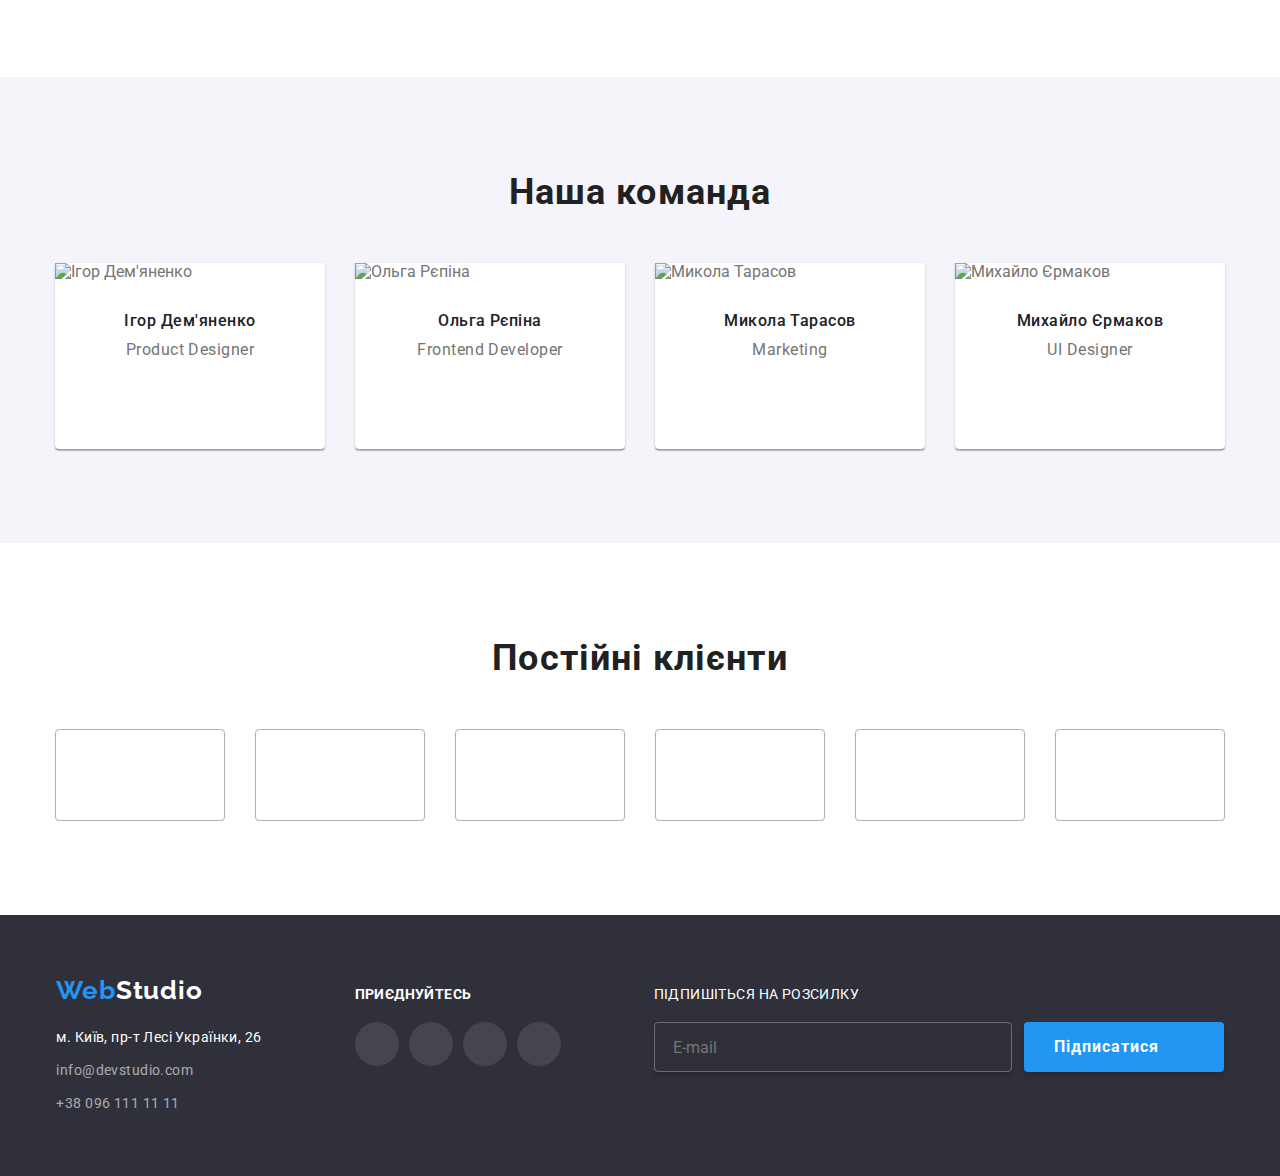
==== commit 46009d40: "udp img" ====
--- a/index.html
+++ b/index.html
@@ -45,38 +45,54 @@
         </li>
       </ul>
       <!-- Мобільне меню  -->
-
       <div class="mobile-menu__wrap">
-        <button type="button" class="mobile-menu__button is-open" aria-expanded="false"
-          aria-controls="mobile-menu__container" data-menu-button>
-          <svg width="40" height="40" aria-label="перемикач мобільного меню">
+        <button type="button" class="mobile-menu__button--open" data-menu-open>
+          <svg width="40" height="40">
             <use class="icon-menu" href="./images/icons.svg#icon-mobile-menu"></use>
-            <use class="icon-cross" href="./images/icons.svg#icon-mobile-menu-close"></use>
           </svg>
         </button>
-        <!-- <div class="mobile-menu__container" id="mobile-menu__container" data-menu>
-          <ul class="nav__list">
-            <li><a class="nav__link nav__link--current" href="./index.html">Студія</a></li>
-            <li>
-              <a class="nav__link" href="./potfolio.html">Портфоліо</a>
+        <div class="container mobile-menu__container is-hidden" data-menu>
+          <button type="button" class="mobile-menu__button--close" data-menu-close>
+            <svg width="40" height="40">
+              <use class="icon-menu" href="./images/icons.svg#icon-mobile-menu-close"></use>
+            </svg>
+          </button>
+          <ul class="mob-nav__list">
+            <li class="mob-nav__item"><a class="mob-nav__link mob-nav__link--current" href="./index.html">Студія</a>
             </li>
-            <li><a class="nav__link" href="">Контакти</a></li>
+            <li class="mob-nav__item">
+              <a class="mob-nav__link" href="./potfolio.html">Портфоліо</a>
+            </li>
+            <li class="mob-nav__item"><a class="mob-nav__link" href="">Контакти</a></li>
           </ul>
-          <ul class="contacts">
-            <li class="contacts__item">
-              <a class="contacts__link link" href="mailto:info@devstudio.com">
-                <svg class="contacts__icon" width="16" height="12">
-                  <use href="./images/icons.svg#icon-envelope"></use>
-                </svg>info@devstudio.com</a>
-            </li>
-            <li class="contacts__item">
-              <a class="contacts__link link phone" href="tel:+380961111111">
-                <svg class="contacts__icon" width="10" height="16">
-                  <use href="./images/icons.svg#icon-smartphone"></use>
-                </svg>+38 096 111 11 11</a>
-            </li>
-          </ul>
-        </div> -->
+          <div class="mob-contacts__wrap">
+            <ul class="mob-contacts">
+              <li class="mob-contacts__item">
+                <a class="mob-contacts__link--phone link" href="tel:+380961111111">
+                  +38 096 111 11 11</a>
+              </li>
+              <li class="mob-contacts__item">
+                <a class="mob-contacts__link--mail link" href="mailto:info@devstudio.com">
+                  info@devstudio.com</a>
+              </li>
+
+            </ul>
+            <ul class="mob-socials">
+              <li class="mob-socials__item">
+                <a href="#" class="mob-socials__link" target="_blank" rel="noopener noreferrer">Instagram</a>
+              </li>
+              <li class="mob-socials__item">
+                <a href="#" class="mob-socials__link" target="_blank" rel="noopener noreferrer">Twitter</a>
+              </li>
+              <li class="mob-socials__item">
+                <a href="#" class="mob-socials__link" target="_blank" rel="noopener noreferrer">Facebook</a>
+              </li>
+              <li class="mob-socials__item">
+                <a href="#" class="mob-socials__link" target="_blank" rel="noopener noreferrer">LinkedIn</a>
+              </li>
+            </ul>
+          </div>
+        </div>
 
       </div>
     </div>
@@ -131,8 +147,12 @@
         <h2 class="title">Чим ми займаємося</h2>
         <ul class="activities__list">
           <li>
-            <div class="activities__box"><img src="./images/box-1.jpg" alt="печатання на клавіатурі" width="370"
-                height="294" />
+            <div class="activities__box">
+              <picture>
+                <source srcset="./images/computer-desk.jpg 1x,
+                ./images/computer-desk@2x.jpg 2x" media="(min-width: 1200px">
+                <img src="./images/computer-desk-2x.jpg" alt="печатання на клавіатурі" width="370" height="294" />
+              </picture>
               <div class="activities__label">
                 <h3 class="activities__title">Десктопні додатки</h3>
               </div>
@@ -140,7 +160,12 @@
           </li>
           <li>
             <div class="activities__box">
-              <img src="./images/box-2.jpg" alt="смартфон у руці біля єкрану ноутбука" width="370" height="294" />
+              <picture>
+                <source srcset="./images/smartphone-desk.jpg 1x,
+                ./images/smartphone-desk@2x.jpg 2x" media="(min-width: 1200px">
+                <img src="./images/smartphone-desk-2x.jpg" alt="смартфон у руці біля єкрану ноутбука" width="370"
+                  height="294" />
+              </picture>
               <div class="activities__label">
                 <h3 class="activities__title">Мобільні додатки</h3>
               </div>
@@ -148,7 +173,12 @@
           </li>
           <li>
             <div class="activities__box">
-              <img src="./images/box-3.jpg" alt="планшет з палітрою кольорів у руках " width="370" height="294" />
+              <picture>
+                <source srcset="./images/tablet-desk.jpg 1x,
+                ./images/tablet-desk@2x.jpg 2x" media="(min-width: 1200px">
+                <img src="./images/tablet-desk-2x.jpg" alt="планшет з палітрою кольорів у руках " width="370"
+                  height="294" />
+              </picture>
               <div class="activities__label">
                 <h3 class="activities__title">Дизайнерські рішення</h3>
               </div>
@@ -163,7 +193,15 @@
         <h2 class="title">Наша команда</h2>
         <ul class="team__list">
           <li class="team__item">
-            <img class="team__img" src="./images/img-1.jpg" alt="Ігор Дем'яненко" width="270" height="260" />
+            <picture>
+              <source srcset="./images/team/igor-desk.jpg 1x, 
+              ./images/team/igor-desk-2x.jpg 2x" media="(min-width: 1200px)">
+              <source srcset="./images/team/igor-tab.jpg 1x,
+              ./images/team/igor-tab-2x.jpg 2x" media="(min-width: 768px)">
+              <source srcset="./images/team/igor-mob.jpg 1x,
+              ./images/team/igor-mob-2x.jpg 2x" media="(max-width: 767px)">
+              <img class="team__img" src="./images/team/igor-mob-2x.jpg" alt="Ігор Дем'яненко" />
+            </picture>
             <div class="team__info">
               <b class="team__name">Ігор Дем'яненко</b>
               <p class="team__position">Product Designer</p>
@@ -198,7 +236,15 @@
             </div>
           </li>
           <li class="team__item">
-            <img class="team__img" src="./images/img-2.jpg" alt="Ольга Рєпіна" width="270" height="260" />
+            <picture>
+              <source srcset="./images/team/olga-desk.jpg 1x, 
+              ./images/team/olga-desk-2x.jpg 2x" media="(min-width: 1200px)">
+              <source srcset="./images/team/olga-tab.jpg 1x,
+              ./images/team/olga-tab-2x.jpg 2x" media="(min-width: 768px)">
+              <source srcset="./images/team/olga-mob.jpg 1x, 
+              ./images/team/olga-mob-2x.jpg 2x" media="(max-width: 767px)">
+              <img class="team__img" src="./images/team/olga-mob-2x.jpg" alt="Ольга Рєпіна" />
+            </picture>
             <div class="team__info">
               <b class="team__name">Ольга Рєпіна</b>
               <p class="team__position">Frontend Developer</p>
@@ -233,7 +279,15 @@
             </div>
           </li>
           <li class="team__item">
-            <img class="team__img" src="./images/img-3.jpg" alt="Микола Тарасов" width="270" height="260" />
+            <picture>
+              <source srcset="./images/team/mykola-desk.jpg 1x, 
+              ./images/team/mykola-desk-2x.jpg 2x" media="(min-width: 1200px)">
+              <source srcset="./images/team/mykola-tab.jpg 1x,
+              ./images/team/mykola-tab-2x.jpg 2x" media="(min-width: 768px)">
+              <source srcset="./images/team/mykola-mob.jpg 1x,
+              ./images/team/mykola-mob-2x.jpg 2x" media="(max-width: 767px)">
+              <img class="team__img" src="./images/team/mykola-mob-2x.jpg" alt="Микола Тарасов" />
+            </picture>
             <div class="team__info">
               <b class="team__name">Микола Тарасов</b>
               <p class="team__position">Marketing</p>
@@ -268,7 +322,15 @@
             </div>
           </li>
           <li class="team__item">
-            <img class="team__img" src="./images/img-4.jpg" alt="Михайло Єрмаков" width="270" height="260" />
+            <picture>
+              <source srcset="./images/team/mykhailo-desk.jpg 1x, 
+            ./images/team/mykhailo-desk-2x.jpg 2x" media="(min-width: 1200px)">
+              <source srcset="./images/team/mykhailo-tab.jpg 1x,
+              ./images/team/mykhailo-tab-2x.jpg 2x" media="(min-width: 768px)">
+              <source srcset="./images/team/mykhailo-mob.jpg 1x,
+              ./images/team/mykhailo-mob-2x.jpg 2x" media="(max-width: 767px)">
+              <img class="team__img" src="./images/team/mykhailo-mob-2x.jpg" alt="Михайло Єрмаков" />
+            </picture>
             <div class="team__info">
               <b class="team__name">Михайло Єрмаков</b>
               <p class="team__position">UI Designer</p>
@@ -460,7 +522,7 @@
     </div>
   </div>
   <script src="./js/modal.js"></script>
-  <script src="./js/mobile-menu.js"></script>
+  <script src="./js/burger-menu.js"></script>
 </body>
 
 </html>--- a/css/main.min.css
+++ b/css/main.min.css
@@ -1 +1 @@
-ul{padding:0;margin:0;list-style-type:none}h1,h2,h3,h4,h5,h6,p{margin:0}img{display:block}a{text-decoration:none}.hide{border:0;clip:rect(1px, 1px, 1px, 1px);-webkit-clip-path:inset(50%);clip-path:inset(50%);height:1px;margin:-1px;overflow:hidden;padding:0;position:absolute;width:1px;word-wrap:normal !important}:root{--primary-bcg-color: #ffffff;--secondary-bcg-color: #f5f4fa;--accent-bcg-color: #2f303a;--accent: #2196f3;--border-element: #ECECEC;--border-second-element: #EEEEEE;--text-black-color: #000000;--text-grey-color: #212121;--text-lightgrey-color: #757575;--text-white-color: #ffffff;--text-white-opacity: rgba(255, 255, 255, 0.6);--elemnt-color: #AFB1B8;--elemnt-color-secondary: rgba(255, 255, 255, 0.1);--elemnt-white-color: #ffffff;--elemnt-grey-color: #757575;--backdrop-bg: rgba(0, 0, 0, 0.2);--overlay: rgba(33, 150, 243, 0.9)}body{background-color:var(--primary-bcg-color);color:var(--text-lightgrey-color);font-family:"Roboto",sans-serif}.container{max-width:100vw;padding-left:15px;padding-right:15px;margin:0 auto}@media screen and (min-width: 480px){.container{width:480px}}@media screen and (min-width: 768px){.container{width:768px}}@media screen and (min-width: 1200px){.container{width:1200px}}.logo{margin-right:93px;color:var(--text-black-color);font-family:"Raleway",sans-serif;font-weight:700;font-size:24px;line-height:1.1666;letter-spacing:.03em}@media screen and (min-width: 1200px){.logo{font-weight:700;font-size:26px;line-height:1.1923;letter-spacing:.03em}}.logo-element{color:var(--accent)}footer .logo{display:-webkit-box;display:-ms-flexbox;display:flex;-webkit-box-pack:center;-ms-flex-pack:center;justify-content:center;margin-bottom:20px;margin-right:0;color:var(--text-white-color)}@media screen and (min-width: 1200px){footer .logo{display:block}}.mobile-menu__button{position:absolute;top:10px;right:15px;display:block;justify-items:center;margin:0;padding:0;border:none;background-color:rgba(0,0,0,0)}@media screen and (min-width: 768px){.mobile-menu__button{display:none}}.hero__button{display:block;min-width:200px;height:50px;margin:0 auto;font-family:inherit;font-weight:700;font-size:16px;line-height:1.875;background-color:var(--accent);color:var(--text-white-color);border:none;cursor:pointer;border-radius:4px;-webkit-box-shadow:0px 4px 4px rgba(0,0,0,.15);box-shadow:0px 4px 4px rgba(0,0,0,.15)}.signup-button{display:-webkit-box;display:-ms-flexbox;display:flex;-webkit-box-align:center;-ms-flex-align:center;align-items:center;-webkit-box-pack:center;-ms-flex-pack:center;justify-content:center;min-width:200px;height:50px;margin:0;background:var(--accent);-webkit-box-shadow:0px 4px 4px rgba(0,0,0,.15);box-shadow:0px 4px 4px rgba(0,0,0,.15);border-radius:4px;border:rgba(0,0,0,0);font-family:inherit;font-weight:700;font-size:16px;line-height:1.875;text-align:center;letter-spacing:.06em;color:var(--text-white-color)}.title{margin-bottom:30px;font-weight:700;font-size:28px;line-height:1.1428;letter-spacing:.03em;text-align:center;color:var(--text-grey-color)}@media screen and (min-width: 1200px){.title{margin-bottom:50px;font-weight:700;font-size:36px;line-height:1.1666;letter-spacing:.03em}}.icon-antenna::before{background-image:url(../images/antenna.svg);background-repeat:no-repeat;background-position:center}.icon-clock::before{background-image:url(../images/clock.svg);background-repeat:no-repeat;background-position:center}.icon-diagram::before{background-image:url(../images/diagram.svg);background-repeat:no-repeat;background-position:center}.icon-astronaut::before{background-image:url(../images/astronaut.svg);background-repeat:no-repeat;background-position:center}.sign-icon{margin-left:10px;width:24px;height:24px;fill:currentColor}.close-btn-icon{width:18px;height:18px;fill:currentColor;-webkit-transition-property:fill;transition-property:fill;-webkit-transition-duration:250ms;transition-duration:250ms;-webkit-transition-timing-function:cubic-bezier(0.4, 0, 0.2, 1);transition-timing-function:cubic-bezier(0.4, 0, 0.2, 1)}.close-btn-icon:hover,.close-btn-icon:focus{fill:var(--accent)}.modal-icon{position:absolute;left:12px;top:50%;-webkit-transition-property:fill;transition-property:fill;-webkit-transition-duration:250ms;transition-duration:250ms;-webkit-transition-timing-function:cubic-bezier(0.4, 0, 0.2, 1);transition-timing-function:cubic-bezier(0.4, 0, 0.2, 1)}.modal-input:focus+.modal-icon{fill:var(--accent)}.socials{display:-webkit-box;display:-ms-flexbox;display:flex;-webkit-box-pack:center;-ms-flex-pack:center;justify-content:center;gap:10px}.socials__item{width:44px;height:44px;border-radius:50%}.socials__link{width:100%;height:100%;display:-webkit-box;display:-ms-flexbox;display:flex;-webkit-box-align:center;-ms-flex-align:center;align-items:center;-webkit-box-pack:center;-ms-flex-pack:center;justify-content:center;color:var(--elemnt-color);border-radius:50%;-webkit-transition-property:background-color,color;transition-property:background-color,color;-webkit-transition-duration:250ms;transition-duration:250ms;-webkit-transition-timing-function:cubic-bezier(0.4, 0, 0.2, 1);transition-timing-function:cubic-bezier(0.4, 0, 0.2, 1)}.socials__link:hover,.socials__link:focus{background-color:var(--accent)}.socials__icon{width:20px;height:20px;fill:currentColor}.socials__link:hover .socials__icon,.socials__link:focus .socials__icon{fill:var(--elemnt-white-color)}.footer-socials-list{display:-webkit-box;display:-ms-flexbox;display:flex;gap:10px}.footer-socials-item{width:44px;height:44px}.footer-socials-link{display:block;width:100%;height:100%;display:-webkit-box;display:-ms-flexbox;display:flex;-webkit-box-align:center;-ms-flex-align:center;align-items:center;-webkit-box-pack:center;-ms-flex-pack:center;justify-content:center;border-radius:50%;background-color:var(--elemnt-color-secondary);-webkit-transition-property:background-color;transition-property:background-color;-webkit-transition-duration:250ms;transition-duration:250ms;-webkit-transition-timing-function:cubic-bezier(0.4, 0, 0.2, 1);transition-timing-function:cubic-bezier(0.4, 0, 0.2, 1)}.footer-socials-link:hover,.footer-socials-link:focus{background-color:var(--accent)}.footer-socials-icon{width:20px;height:20px;fill:var(--elemnt-white-color)}address{font-style:normal;font-weight:400;font-size:14px;line-height:1.7142;letter-spacing:.03em}@media screen and (min-width: 768px)and (max-width: 1199px){.footer-address{margin-right:165px}}.address-list{display:-webkit-box;display:-ms-flexbox;display:flex;-ms-flex-wrap:wrap;flex-wrap:wrap;-webkit-box-orient:vertical;-webkit-box-direction:normal;-ms-flex-direction:column;flex-direction:column;-webkit-box-align:center;-ms-flex-align:center;align-items:center}@media screen and (min-width: 1200px){.address-list{-webkit-box-align:normal;-ms-flex-align:normal;align-items:normal}}.address-text{color:var(--text-white-color)}.address-item:not(:last-child){margin-bottom:9px}.address-link{color:var(--text-white-opacity)}address a{-webkit-transition-property:color;transition-property:color;-webkit-transition-duration:250ms;transition-duration:250ms;-webkit-transition-timing-function:cubic-bezier(0.4, 0, 0.2, 1);transition-timing-function:cubic-bezier(0.4, 0, 0.2, 1)}address a:hover,address a:focus,address a:active{color:var(--accent)}@media screen and (min-width: 768px){.signup-wrap{width:450px;display:-webkit-box;display:-ms-flexbox;display:flex;-ms-flex-wrap:wrap;flex-wrap:wrap;-webkit-box-pack:center;-ms-flex-pack:center;justify-content:center}}@media screen and (min-width: 1200px){.signup-wrap{width:570px;-webkit-box-pack:normal;-ms-flex-pack:normal;justify-content:normal}}.signup-field{position:relative;display:-webkit-box;display:-ms-flexbox;display:flex;-ms-flex-wrap:wrap;flex-wrap:wrap;-webkit-box-pack:center;-ms-flex-pack:center;justify-content:center;gap:20px}@media screen and (min-width: 1200px){.signup-field{-ms-flex-wrap:nowrap;flex-wrap:nowrap;gap:12px}}.signup-input{width:450px;height:50px;background-color:rgba(0,0,0,0);border:1px solid rgba(255,255,255,.3);-webkit-box-shadow:0px 4px 4px rgba(0,0,0,.15);box-shadow:0px 4px 4px rgba(0,0,0,.15);border-radius:4px}.signup-input::-webkit-input-placeholder{padding-top:15px;padding-bottom:15px;padding-left:16px}.signup-input::-moz-placeholder{padding-top:15px;padding-bottom:15px;padding-left:16px}.signup-input:-ms-input-placeholder{padding-top:15px;padding-bottom:15px;padding-left:16px}.signup-input::-ms-input-placeholder{padding-top:15px;padding-bottom:15px;padding-left:16px}.signup-input::placeholder{padding-top:15px;padding-bottom:15px;padding-left:16px}@media screen and (min-width: 1200px){.signup-input{width:358px}}.mobile-menu__button .icon-cross{display:none}.mobile-menu__button.is-open .icon-cross{display:block}.mobile-menu__button.is-open .icon-menu{display:none}.header{position:relative;font-weight:500;font-size:14px;line-height:1.1428;letter-spacing:.02em;border-bottom:1px solid var(--border-element)}.header__container{display:-webkit-box;display:-ms-flexbox;display:flex;-webkit-box-align:center;-ms-flex-align:center;align-items:center;height:60px}@media screen and (min-width: 480px){.header__container{width:480px}}@media screen and (min-width: 768px){.header__container{width:768px;height:80px}}@media screen and (min-width: 1200px){.header__container{width:1170px;height:80px}}.nav{display:-webkit-box;display:-ms-flexbox;display:flex;-webkit-box-align:center;-ms-flex-align:center;align-items:center}.nav__list{display:none;gap:50px;-webkit-box-align:center;-ms-flex-align:center;align-items:center}@media screen and (min-width: 768px){.nav__list{display:-webkit-box;display:-ms-flexbox;display:flex}}.nav__link{display:block;padding-top:32px;padding-bottom:32px;color:var(--text-grey-color);-webkit-transition-property:color;transition-property:color;-webkit-transition-duration:250ms;transition-duration:250ms;-webkit-transition-timing-function:cubic-bezier(0.4, 0, 0.2, 1);transition-timing-function:cubic-bezier(0.4, 0, 0.2, 1)}.nav__link:hover,.nav__link:focus,.nav__link:active{color:var(--accent)}.nav__link--current{color:var(--accent);position:relative}.nav__link--current::after{position:absolute;left:0;bottom:-1px;content:"";width:100%;height:4px;background-color:var(--accent);border-radius:2px}.contacts{display:none;margin-left:auto}@media screen and (min-width: 768px){.contacts{display:-webkit-box;display:-ms-flexbox;display:flex;-webkit-box-orient:vertical;-webkit-box-direction:normal;-ms-flex-direction:column;flex-direction:column;gap:10px}}@media screen and (min-width: 1200px){.contacts{display:-webkit-box;display:-ms-flexbox;display:flex;-webkit-box-orient:horizontal;-webkit-box-direction:normal;-ms-flex-direction:row;flex-direction:row}}.contacts__link{display:-webkit-box;display:-ms-flexbox;display:flex;-webkit-box-align:center;-ms-flex-align:center;align-items:center;color:--elemnt-grey-color}.contacts__icon--mail{fill:currentColor}@media screen and (min-width: 768px){.contacts__icon--mail{width:14px;height:10px;margin-right:8px}}@media screen and (min-width: 1200px){.contacts__icon--mail{width:16px;height:12px;margin-right:10px}}.contacts__icon--phone{fill:currentColor}@media screen and (min-width: 768px){.contacts__icon--phone{width:10px;height:14px;margin-right:8px}}@media screen and (min-width: 1200px){.contacts__icon--phone{width:10px;height:16px;margin-right:10px}}.contacts .link{color:var(--text-lightgrey-color);-webkit-transition-property:color;transition-property:color;-webkit-transition-duration:250ms;transition-duration:250ms;-webkit-transition-timing-function:cubic-bezier(0.4, 0, 0.2, 1);transition-timing-function:cubic-bezier(0.4, 0, 0.2, 1)}.contacts .link:hover,.contacts .link:focus,.contacts .link:active{color:var(--accent)}@media screen and (min-width: 768px){.contacts .link{font-weight:500;font-size:12px;line-height:1.1666;letter-spacing:.02em}}@media screen and (min-width: 1200px){.contacts .link{font-weight:500;font-size:14px;line-height:1.1428;letter-spacing:.02em}}.phone{margin-left:30px}@media screen and (min-width: 768px)and (max-width: 1199px){.phone{margin-left:0}}.hero{padding-top:118px;padding-bottom:118px;background:var(--accent-bcg-color)}@media screen and (min-width: 1200px){.hero{padding-top:200px;padding-bottom:280px}}.hero__container{max-width:360px}@media screen and (min-width: 1200px){.hero__container{max-width:698px}}.hero__overlay{max-width:100%;min-width:480px;margin-left:auto;margin-right:auto;background-image:-webkit-gradient(linear, left top, right top, from(rgba(47, 48, 58, 0.4)), to(rgba(47, 48, 58, 0.4))),url(../images/Img-hero-bg.jpg);background-image:linear-gradient(to right, rgba(47, 48, 58, 0.4), rgba(47, 48, 58, 0.4)),url(../images/Img-hero-bg.jpg);background-repeat:no-repeat;background-position:center;background-size:cover}@media screen and (min-width: 1200px){.hero__overlay{max-width:1600px}}.hero__title{min-width:360px;margin-left:auto;margin-right:auto;margin-bottom:30px;font-weight:900;font-size:26px;line-height:1.65;letter-spacing:.06em;text-align:center;text-transform:uppercase;color:var(--text-white-color)}@media screen and (min-width: 1200px){.hero__title{font-weight:900;font-size:44px;line-height:1.3636}}.advantages{padding-top:60px;padding-bottom:60px}@media screen and (min-width: 1200px){.advantages{padding-top:94px;padding-bottom:94px}}.advantages__list{display:-webkit-box;display:-ms-flexbox;display:flex;-ms-flex-wrap:wrap;flex-wrap:wrap;gap:30px}@media screen and (min-width: 1200px){.advantages__list{-ms-flex-wrap:nowrap;flex-wrap:nowrap}}.advantages__item{width:100%}@media screen and (min-width: 768px){.advantages__item{-ms-flex-preferred-size:calc((100% - 30px)/2);flex-basis:calc((100% - 30px)/2)}}.advantages__item::before{display:block;margin-bottom:30px;content:"";height:120px;background-color:var(--secondary-bcg-color)}.advantages__subtitle{text-align:center;margin-bottom:10px;font-weight:700;font-size:14px;line-height:1.1428;letter-spacing:.03em;text-transform:uppercase;color:var(--text-grey-color)}.advantages__text{font-size:14px;line-height:1.7142;letter-spacing:.03em;color:var(--text-lightgrey-color)}.activities{display:none;padding-bottom:94px}@media screen and (min-width: 1200px){.activities{display:-webkit-box;display:-ms-flexbox;display:flex}}.activities__list{display:-webkit-box;display:-ms-flexbox;display:flex;gap:30px}.activities__box{position:relative}.activities__label{position:absolute;bottom:0;padding:27px;width:370px;height:70px;background-color:rgba(47,48,58,.8)}.activities__title{font-weight:700;font-size:14px;line-height:1.1428;letter-spacing:.03em;color:var(--text-white-color);text-transform:uppercase;text-align:center}.team{padding-top:60px;padding-bottom:60px;background-color:var(--secondary-bcg-color)}@media screen and (min-width: 1200px){.team{padding-top:94px;padding-bottom:94px}}.team__list{display:-webkit-box;display:-ms-flexbox;display:flex;-ms-flex-wrap:wrap;flex-wrap:wrap;gap:30px}@media screen and (min-width: 1200px){.team__list{-ms-flex-wrap:nowrap;flex-wrap:nowrap}}.team__item{background-color:var(--primary-bcg-color);-webkit-box-shadow:0px 1px 3px rgba(0,0,0,.12),0px 1px 1px rgba(0,0,0,.14),0px 2px 1px rgba(0,0,0,.2);box-shadow:0px 1px 3px rgba(0,0,0,.12),0px 1px 1px rgba(0,0,0,.14),0px 2px 1px rgba(0,0,0,.2);border-radius:0px 0px 4px 4px}@media screen and (min-width: 480px){.team__item{width:100%}}@media screen and (min-width: 768px){.team__item{-ms-flex-preferred-size:calc((100% - 30px)/2);flex-basis:calc((100% - 30px)/2)}}.team__info{padding-top:30px;padding-bottom:30px}.team__name{display:block;margin-bottom:10px;font-weight:500;font-size:16px;line-height:1.1875;text-align:center;letter-spacing:.03em;color:var(--text-grey-color)}.team__position{margin-bottom:16px;font-size:16px;line-height:1.1875;text-align:center;letter-spacing:.03em;color:var(--text-lightgrey-color)}.clients{padding-top:60px;padding-bottom:60px}@media screen and (min-width: 1200px){.clients{padding-top:94px;padding-bottom:94px}}.clients-list{display:-webkit-box;display:-ms-flexbox;display:flex;-ms-flex-wrap:wrap;flex-wrap:wrap;gap:30px}@media screen and (min-width: 1200px){.clients-list{-ms-flex-wrap:nowrap;flex-wrap:nowrap}}.clients-item{height:92px}@media screen and (min-width: 480px){.clients-item{-ms-flex-preferred-size:calc((100% - 30px)/2);flex-basis:calc((100% - 30px)/2)}}@media screen and (min-width: 768px){.clients-item{-ms-flex-preferred-size:calc((100% - 60px)/3);flex-basis:calc((100% - 60px)/3)}}@media screen and (min-width: 1200px){.clients-item{width:170px}}.clients-icon{width:106px;height:60px;fill:currentColor}.clients-link{width:100%;height:100%;display:-webkit-box;display:-ms-flexbox;display:flex;-webkit-box-align:center;-ms-flex-align:center;align-items:center;-webkit-box-pack:center;-ms-flex-pack:center;justify-content:center;color:var(--elemnt-color);border:1px solid var(--elemnt-color);border-radius:4px;-webkit-transition-property:color,border;transition-property:color,border;-webkit-transition-duration:250ms;transition-duration:250ms;-webkit-transition-timing-function:cubic-bezier(0.4, 0, 0.2, 1);transition-timing-function:cubic-bezier(0.4, 0, 0.2, 1)}.clients-link:hover,.clients-link:focus{border:1px solid var(--accent);color:var(--accent)}footer a{text-decoration:none}footer{padding-top:60px;padding-bottom:60px;background-color:var(--accent-bcg-color)}.footer-wrap{display:-webkit-box;display:-ms-flexbox;display:flex;-ms-flex-wrap:wrap;flex-wrap:wrap;-webkit-box-pack:center;-ms-flex-pack:center;justify-content:center;-webkit-box-align:baseline;-ms-flex-align:baseline;align-items:baseline;gap:60px}@media screen and (min-width: 1200px){.footer-wrap{-ms-flex-wrap:nowrap;flex-wrap:nowrap;gap:93px}}.footer-subtitle{display:-webkit-box;display:-ms-flexbox;display:flex;-webkit-box-pack:center;-ms-flex-pack:center;justify-content:center;margin-bottom:20px;font-style:Bold;font-size:14px;line-height:1,1428;text-transform:uppercase;letter-spacing:.03em;color:var(--text-white-color)}@media screen and (min-width: 1200px){.footer-subtitle{-webkit-box-pack:normal;-ms-flex-pack:normal;justify-content:normal}}/*# sourceMappingURL=main.min.css.map */+ul{padding:0;margin:0;list-style-type:none}h1,h2,h3,h4,h5,h6,p{margin:0}img{display:block}a{text-decoration:none}.hide{border:0;clip:rect(1px, 1px, 1px, 1px);-webkit-clip-path:inset(50%);clip-path:inset(50%);height:1px;margin:-1px;overflow:hidden;padding:0;position:absolute;width:1px;word-wrap:normal !important}:root{--primary-bcg-color: #ffffff;--secondary-bcg-color: #f5f4fa;--accent-bcg-color: #2f303a;--accent: #2196f3;--border-element: #ECECEC;--border-second-element: #EEEEEE;--text-black-color: #000000;--text-grey-color: #212121;--text-lightgrey-color: #757575;--text-white-color: #ffffff;--text-white-opacity: rgba(255, 255, 255, 0.6);--elemnt-color: #AFB1B8;--elemnt-color-secondary: rgba(255, 255, 255, 0.1);--elemnt-white-color: #ffffff;--elemnt-grey-color: #757575;--backdrop-bg: rgba(0, 0, 0, 0.2);--overlay: rgba(33, 150, 243, 0.9)}body{background-color:var(--primary-bcg-color);color:var(--text-lightgrey-color);font-family:"Roboto",sans-serif}.container{width:100%;padding-left:15px;padding-right:15px;margin:0 auto}@media screen and (min-width: 480px){.container{width:480px}}@media screen and (min-width: 768px){.container{width:768px}}@media screen and (min-width: 1200px){.container{width:1200px}}.logo{margin-right:93px;color:var(--text-black-color);font-family:"Raleway",sans-serif;font-weight:700;font-size:24px;line-height:1.1666;letter-spacing:.03em}@media screen and (min-width: 1200px){.logo{font-weight:700;font-size:26px;line-height:1.1923;letter-spacing:.03em}}.logo-element{color:var(--accent)}footer .logo{display:-webkit-box;display:-ms-flexbox;display:flex;-webkit-box-pack:center;-ms-flex-pack:center;justify-content:center;margin-bottom:20px;margin-right:0;color:var(--text-white-color)}@media screen and (min-width: 1200px){footer .logo{display:block}}.hero__button{display:block;min-width:200px;height:50px;margin:0 auto;font-family:inherit;font-weight:700;font-size:16px;line-height:1.875;background-color:var(--accent);color:var(--text-white-color);border:none;cursor:pointer;border-radius:4px;-webkit-box-shadow:0px 4px 4px rgba(0,0,0,.15);box-shadow:0px 4px 4px rgba(0,0,0,.15)}.signup-button{display:-webkit-box;display:-ms-flexbox;display:flex;-webkit-box-align:center;-ms-flex-align:center;align-items:center;-webkit-box-pack:center;-ms-flex-pack:center;justify-content:center;min-width:200px;height:50px;margin:0;background:var(--accent);-webkit-box-shadow:0px 4px 4px rgba(0,0,0,.15);box-shadow:0px 4px 4px rgba(0,0,0,.15);border-radius:4px;border:rgba(0,0,0,0);font-family:inherit;font-weight:700;font-size:16px;line-height:1.875;text-align:center;letter-spacing:.06em;color:var(--text-white-color)}.close-btn{position:absolute;top:8px;right:8px;display:-webkit-box;display:-ms-flexbox;display:flex;width:30px;height:30px;-webkit-box-pack:center;-ms-flex-pack:center;justify-content:center;-webkit-box-align:center;-ms-flex-align:center;align-items:center;background-color:var(--primary-bcg-color);border:1px solid rgba(0,0,0,.1);border-radius:50%;cursor:pointer}.submit-button{display:block;min-width:200px;height:50px;margin:0;background:var(--accent);-webkit-box-shadow:0px 4px 4px rgba(0,0,0,.15);box-shadow:0px 4px 4px rgba(0,0,0,.15);border-radius:4px;border:rgba(0,0,0,0);font-family:inherit;font-weight:700;font-size:16px;line-height:1.875;text-align:center;letter-spacing:.06em;color:var(--text-white-color);cursor:pointer}.title{margin-bottom:30px;font-weight:700;font-size:28px;line-height:1.1428;letter-spacing:.03em;text-align:center;color:var(--text-grey-color)}@media screen and (min-width: 1200px){.title{margin-bottom:50px;font-weight:700;font-size:36px;line-height:1.1666;letter-spacing:.03em}}.icon-antenna::before{background-image:url(../images/antenna.svg);background-repeat:no-repeat;background-position:center}.icon-clock::before{background-image:url(../images/clock.svg);background-repeat:no-repeat;background-position:center}.icon-diagram::before{background-image:url(../images/diagram.svg);background-repeat:no-repeat;background-position:center}.icon-astronaut::before{background-image:url(../images/astronaut.svg);background-repeat:no-repeat;background-position:center}.sign-icon{margin-left:10px;width:24px;height:24px;fill:currentColor}.close-btn-icon{width:18px;height:18px;fill:currentColor;-webkit-transition-property:fill;transition-property:fill;-webkit-transition-duration:250ms;transition-duration:250ms;-webkit-transition-timing-function:cubic-bezier(0.4, 0, 0.2, 1);transition-timing-function:cubic-bezier(0.4, 0, 0.2, 1)}.close-btn-icon:hover,.close-btn-icon:focus{fill:var(--accent)}.modal-icon{position:absolute;left:12px;top:50%;-webkit-transition-property:fill;transition-property:fill;-webkit-transition-duration:250ms;transition-duration:250ms;-webkit-transition-timing-function:cubic-bezier(0.4, 0, 0.2, 1);transition-timing-function:cubic-bezier(0.4, 0, 0.2, 1)}.modal-input:focus+.modal-icon{fill:var(--accent)}.socials{display:-webkit-box;display:-ms-flexbox;display:flex;-webkit-box-pack:center;-ms-flex-pack:center;justify-content:center;gap:10px}.socials__item{width:44px;height:44px;border-radius:50%}.socials__link{width:100%;height:100%;display:-webkit-box;display:-ms-flexbox;display:flex;-webkit-box-align:center;-ms-flex-align:center;align-items:center;-webkit-box-pack:center;-ms-flex-pack:center;justify-content:center;color:var(--elemnt-color);border-radius:50%;-webkit-transition-property:background-color,color;transition-property:background-color,color;-webkit-transition-duration:250ms;transition-duration:250ms;-webkit-transition-timing-function:cubic-bezier(0.4, 0, 0.2, 1);transition-timing-function:cubic-bezier(0.4, 0, 0.2, 1)}.socials__link:hover,.socials__link:focus{background-color:var(--accent)}.socials__icon{width:20px;height:20px;fill:currentColor}.socials__link:hover .socials__icon,.socials__link:focus .socials__icon{fill:var(--elemnt-white-color)}.footer-socials-list{display:-webkit-box;display:-ms-flexbox;display:flex;gap:10px}.footer-socials-item{width:44px;height:44px}.footer-socials-link{display:block;width:100%;height:100%;display:-webkit-box;display:-ms-flexbox;display:flex;-webkit-box-align:center;-ms-flex-align:center;align-items:center;-webkit-box-pack:center;-ms-flex-pack:center;justify-content:center;border-radius:50%;background-color:var(--elemnt-color-secondary);-webkit-transition-property:background-color;transition-property:background-color;-webkit-transition-duration:250ms;transition-duration:250ms;-webkit-transition-timing-function:cubic-bezier(0.4, 0, 0.2, 1);transition-timing-function:cubic-bezier(0.4, 0, 0.2, 1)}.footer-socials-link:hover,.footer-socials-link:focus{background-color:var(--accent)}.footer-socials-icon{width:20px;height:20px;fill:var(--elemnt-white-color)}address{font-style:normal;font-weight:400;font-size:14px;line-height:1.7142;letter-spacing:.03em}@media screen and (min-width: 768px)and (max-width: 1199px){.footer-address{margin-right:165px}}.address-list{display:-webkit-box;display:-ms-flexbox;display:flex;-ms-flex-wrap:wrap;flex-wrap:wrap;-webkit-box-orient:vertical;-webkit-box-direction:normal;-ms-flex-direction:column;flex-direction:column;-webkit-box-align:center;-ms-flex-align:center;align-items:center}@media screen and (min-width: 1200px){.address-list{-webkit-box-align:normal;-ms-flex-align:normal;align-items:normal}}.address-text{color:var(--text-white-color)}.address-item{text-align:center}@media screen and (min-width: 1200px){.address-item{text-align:start}}.address-item:not(:last-child){margin-bottom:9px}.address-link{color:var(--text-white-opacity)}address a{-webkit-transition-property:color;transition-property:color;-webkit-transition-duration:250ms;transition-duration:250ms;-webkit-transition-timing-function:cubic-bezier(0.4, 0, 0.2, 1);transition-timing-function:cubic-bezier(0.4, 0, 0.2, 1)}address a:hover,address a:focus,address a:active{color:var(--accent)}.signup-wrap{width:100%}@media screen and (min-width: 480px){.signup-wrap{width:450px;display:-webkit-box;display:-ms-flexbox;display:flex;-ms-flex-wrap:wrap;flex-wrap:wrap;-webkit-box-pack:center;-ms-flex-pack:center;justify-content:center}}@media screen and (min-width: 1200px){.signup-wrap{width:570px;-webkit-box-pack:normal;-ms-flex-pack:normal;justify-content:normal}}.signup-field{position:relative;display:-webkit-box;display:-ms-flexbox;display:flex;-ms-flex-wrap:wrap;flex-wrap:wrap;-webkit-box-pack:center;-ms-flex-pack:center;justify-content:center;gap:20px}@media screen and (min-width: 1200px){.signup-field{-ms-flex-wrap:nowrap;flex-wrap:nowrap;gap:12px}}.signup-input{width:100%;height:50px;background-color:rgba(0,0,0,0);border:1px solid rgba(255,255,255,.3);-webkit-box-shadow:0px 4px 4px rgba(0,0,0,.15);box-shadow:0px 4px 4px rgba(0,0,0,.15);border-radius:4px}.signup-input::-webkit-input-placeholder{padding-top:15px;padding-bottom:15px;padding-left:16px}.signup-input::-moz-placeholder{padding-top:15px;padding-bottom:15px;padding-left:16px}.signup-input:-ms-input-placeholder{padding-top:15px;padding-bottom:15px;padding-left:16px}.signup-input::-ms-input-placeholder{padding-top:15px;padding-bottom:15px;padding-left:16px}.signup-input::placeholder{padding-top:15px;padding-bottom:15px;padding-left:16px}@media screen and (min-width: 480px){.signup-input{width:450px}}@media screen and (min-width: 1200px){.signup-input{width:358px}}@media screen and (min-width: 768px){.mobile-menu__wrap{display:none}}.mobile-menu__container{display:-webkit-box;display:-ms-flexbox;display:flex;-webkit-box-orient:vertical;-webkit-box-direction:normal;-ms-flex-direction:column;flex-direction:column;-webkit-box-pack:justify;-ms-flex-pack:justify;justify-content:space-between;position:fixed;width:100vw;height:100vh;top:0;left:0;background-color:#fff;padding-top:48px;padding-bottom:48px;padding-left:40px;overflow:auto}.mob-nav__item{margin-bottom:32px}.mob-nav__link{font-weight:500;font-size:40px;line-height:1.175;letter-spacing:.02em;color:var(--text-grey-color)}.mob-nav__link--current{color:var(--accent)}.mob-contacts__wrap{display:-webkit-box;display:-ms-flexbox;display:flex;-webkit-box-orient:vertical;-webkit-box-direction:normal;-ms-flex-direction:column;flex-direction:column;gap:64px}.mob-contacts__item:not(:last-child){margin-bottom:32px}.mob-contacts__link--phone{font-weight:500;font-size:34px;line-height:1.1764;letter-spacing:.02em;color:var(--accent)}.mob-contacts__link--mail{font-weight:500;font-size:24px;line-height:1.1666;letter-spacing:.02em;color:var(--text-lightgrey-color)}.mob-contacts__icon:active{fill:var(--accent)}.mob-socials{display:-webkit-box;display:-ms-flexbox;display:flex}.mob-socials__link{display:block;padding-right:10px;border-right:1px solid rgba(33,33,33,.2);font-weight:500;font-size:18px;line-height:1.2222;letter-spacing:.02em;color:var(--accent)}.mob-socials__item:not(:first-child){padding-left:10px}.mobile-menu__button--open,.mobile-menu__button--close{position:absolute;top:10px;right:15px;border:none;background-color:rgba(0,0,0,0);display:block;-webkit-box-pack:center;-ms-flex-pack:center;justify-content:center;padding:0;margin:0;cursor:pointer}.is-hidden{opacity:0;pointer-events:none;visibility:hidden}.backdrop{position:fixed;top:0;left:0;width:100%;height:100%;background-color:var(--backdrop-bg);-webkit-transition:opacity 250ms cubic-bezier(0.4, 0, 0.2, 1),visibility 250ms cubic-bezier(0.4, 0, 0.2, 1);transition:opacity 250ms cubic-bezier(0.4, 0, 0.2, 1),visibility 250ms cubic-bezier(0.4, 0, 0.2, 1)}.backdrop.is-hidden{opacity:0;pointer-events:none;visibility:hidden}.modal{position:absolute;min-width:100%;top:50%;left:50%;-webkit-transform:translate(-50%, -50%) scale(1);transform:translate(-50%, -50%) scale(1);-webkit-transition:-webkit-transform 250ms cubic-bezier(0.4, 0, 0.2, 1);transition:-webkit-transform 250ms cubic-bezier(0.4, 0, 0.2, 1);transition:transform 250ms cubic-bezier(0.4, 0, 0.2, 1);transition:transform 250ms cubic-bezier(0.4, 0, 0.2, 1), -webkit-transform 250ms cubic-bezier(0.4, 0, 0.2, 1);background-color:var(--primary-bcg-color);-webkit-box-shadow:0px 1px 3px rgba(0,0,0,.12),0px 1px 1px rgba(0,0,0,.14),0px 2px 1px rgba(0,0,0,.2);box-shadow:0px 1px 3px rgba(0,0,0,.12),0px 1px 1px rgba(0,0,0,.14),0px 2px 1px rgba(0,0,0,.2);border-radius:4px}@media screen and (min-width: 480px){.modal{min-width:450px;min-height:609px;padding:40px}}@media screen and (min-width: 1200px){.modal{width:528px;min-height:581px;padding-top:40px;padding-bottom:40px;padding-left:41px;padding-right:39px}}.backdrop.is-hidden .modal{-webkit-transform:translate(-50%, -50%) scale(0);transform:translate(-50%, -50%) scale(0)}textarea{resize:none}.modal-title{display:block;margin-right:auto;margin-left:auto;margin-bottom:12px;font-family:inherit;font-weight:700;font-size:20px;line-height:1.15;text-align:center;letter-spacing:.03em;color:var(--text-grey-color)}.form-field{position:relative;display:-webkit-box;display:-ms-flexbox;display:flex;-webkit-box-orient:vertical;-webkit-box-direction:normal;-ms-flex-direction:column;flex-direction:column;margin-bottom:10px}.form-field input{padding-top:11px;padding-bottom:11px;padding-left:42px;padding-right:12px;border:1px solid rgba(33,33,33,.2);border-radius:4px;cursor:pointer;outline:rgba(0,0,0,0)}.form-label{margin-bottom:4px;font-family:inherit;font-weight:400;font-size:12px;line-height:1.1666;letter-spacing:.01em;color:var(--text-lightgrey-color)}.modal-input{-webkit-transition-property:border-color;transition-property:border-color;-webkit-transition-duration:250ms;transition-duration:250ms;-webkit-transition-timing-function:cubic-bezier(0.4, 0, 0.2, 1);transition-timing-function:cubic-bezier(0.4, 0, 0.2, 1)}.modal-input:focus{border-color:var(--accent)}.form-textarea{min-height:120px;padding-top:12px;padding-bottom:12px;padding-left:16px;padding-right:16px;border:1px solid rgba(33,33,33,.2);border-radius:4px;outline:rgba(0,0,0,0);-webkit-transition-property:border-color;transition-property:border-color;-webkit-transition-duration:250ms;transition-duration:250ms;-webkit-transition-timing-function:cubic-bezier(0.4, 0, 0.2, 1);transition-timing-function:cubic-bezier(0.4, 0, 0.2, 1)}@media screen and (min-width: 480px){.form-textarea{min-width:370px}}.form-textarea::-webkit-input-placeholder{font-family:inherit;font-weight:400;font-size:12px;line-height:1.1666;letter-spacing:.01em;color:rgba(117,117,117,.5)}.form-textarea::-moz-placeholder{font-family:inherit;font-weight:400;font-size:12px;line-height:1.1666;letter-spacing:.01em;color:rgba(117,117,117,.5)}.form-textarea:-ms-input-placeholder{font-family:inherit;font-weight:400;font-size:12px;line-height:1.1666;letter-spacing:.01em;color:rgba(117,117,117,.5)}.form-textarea::-ms-input-placeholder{font-family:inherit;font-weight:400;font-size:12px;line-height:1.1666;letter-spacing:.01em;color:rgba(117,117,117,.5)}.form-textarea::placeholder{font-family:inherit;font-weight:400;font-size:12px;line-height:1.1666;letter-spacing:.01em;color:rgba(117,117,117,.5)}.form-textarea:focus{border-color:var(--accent)}.form-submit{display:-webkit-box;display:-ms-flexbox;display:flex;-webkit-box-pack:center;-ms-flex-pack:center;justify-content:center}.form-policy{display:-webkit-box;display:-ms-flexbox;display:flex;max-width:369px;height:24px;margin-top:20px;margin-bottom:20px;-webkit-box-pack:center;-ms-flex-pack:center;justify-content:center;-webkit-box-align:center;-ms-flex-align:center;align-items:center}@media screen and (min-width: 1200px){.form-policy{max-width:423px}}.label-policy{display:-webkit-box;display:-ms-flexbox;display:flex;-webkit-box-align:center;-ms-flex-align:center;align-items:center;-webkit-box-pack:center;-ms-flex-pack:center;justify-content:center;gap:8px;margin-left:0;font-family:inherit;font-weight:400;font-size:12px;line-height:1.1666;letter-spacing:.03em;color:var(--text-lightgrey-color)}.label-policy span{display:-webkit-box;display:-ms-flexbox;display:flex;-webkit-box-align:center;-ms-flex-align:center;align-items:center;-webkit-box-pack:center;-ms-flex-pack:center;justify-content:center;width:16px;height:15px;border:2px solid #212121;border-radius:2px;fill:rgba(0,0,0,0);-webkit-transition-property:border,background-color,fill;transition-property:border,background-color,fill;-webkit-transition-duration:250ms;transition-duration:250ms;-webkit-transition-timing-function:cubic-bezier(0.4, 0, 0.2, 1);transition-timing-function:cubic-bezier(0.4, 0, 0.2, 1)}@media screen and (min-width: 1200px){.label-policy{font-size:14px;line-height:1.7142}}.policy-checkbox:checked+.label-policy span{border:none;background-color:var(--accent);fill:var(--primary-bcg-color)}.link-policy{color:var(--accent)}.header{position:relative;font-weight:500;font-size:14px;line-height:1.1428;letter-spacing:.02em;border-bottom:1px solid var(--border-element)}.header__container{display:-webkit-box;display:-ms-flexbox;display:flex;-webkit-box-align:center;-ms-flex-align:center;align-items:center;height:60px;width:100%}@media screen and (min-width: 480px){.header__container{width:480px}}@media screen and (min-width: 768px){.header__container{width:768px;height:80px}}@media screen and (min-width: 1200px){.header__container{width:1170px;height:80px}}.nav{display:-webkit-box;display:-ms-flexbox;display:flex;-webkit-box-align:center;-ms-flex-align:center;align-items:center}.nav__list{display:none;gap:50px;-webkit-box-align:center;-ms-flex-align:center;align-items:center}@media screen and (min-width: 768px){.nav__list{display:-webkit-box;display:-ms-flexbox;display:flex}}.nav__link{display:block;padding-top:32px;padding-bottom:32px;color:var(--text-grey-color);-webkit-transition-property:color;transition-property:color;-webkit-transition-duration:250ms;transition-duration:250ms;-webkit-transition-timing-function:cubic-bezier(0.4, 0, 0.2, 1);transition-timing-function:cubic-bezier(0.4, 0, 0.2, 1)}.nav__link:hover,.nav__link:focus,.nav__link:active{color:var(--accent)}.nav__link--current{color:var(--accent);position:relative}.nav__link--current::after{position:absolute;left:0;bottom:-2px;content:"";width:100%;height:4px;background-color:var(--accent);border-radius:2px}.contacts{display:none;margin-left:auto}@media screen and (min-width: 768px){.contacts{display:-webkit-box;display:-ms-flexbox;display:flex;-webkit-box-orient:vertical;-webkit-box-direction:normal;-ms-flex-direction:column;flex-direction:column;gap:10px}}@media screen and (min-width: 1200px){.contacts{display:-webkit-box;display:-ms-flexbox;display:flex;-webkit-box-orient:horizontal;-webkit-box-direction:normal;-ms-flex-direction:row;flex-direction:row}}.contacts__link{display:-webkit-box;display:-ms-flexbox;display:flex;-webkit-box-align:center;-ms-flex-align:center;align-items:center;color:--elemnt-grey-color}.contacts__icon--mail{fill:currentColor}@media screen and (min-width: 768px){.contacts__icon--mail{width:14px;height:10px;margin-right:8px}}@media screen and (min-width: 1200px){.contacts__icon--mail{width:16px;height:12px;margin-right:10px}}.contacts__icon--phone{fill:currentColor}@media screen and (min-width: 768px){.contacts__icon--phone{width:10px;height:14px;margin-right:8px}}@media screen and (min-width: 1200px){.contacts__icon--phone{width:10px;height:16px;margin-right:10px}}.contacts .link{color:var(--text-lightgrey-color);-webkit-transition-property:color;transition-property:color;-webkit-transition-duration:250ms;transition-duration:250ms;-webkit-transition-timing-function:cubic-bezier(0.4, 0, 0.2, 1);transition-timing-function:cubic-bezier(0.4, 0, 0.2, 1)}.contacts .link:hover,.contacts .link:focus,.contacts .link:active{color:var(--accent)}@media screen and (min-width: 768px){.contacts .link{font-weight:500;font-size:12px;line-height:1.1666;letter-spacing:.02em}}@media screen and (min-width: 1200px){.contacts .link{font-weight:500;font-size:14px;line-height:1.1428;letter-spacing:.02em}}.phone{margin-left:30px}@media screen and (min-width: 768px)and (max-width: 1199px){.phone{margin-left:0}}.hero{padding-top:118px;padding-bottom:118px;background:var(--accent-bcg-color)}@media screen and (min-width: 1200px){.hero{padding-top:200px;padding-bottom:280px}}.hero__container{width:100%}@media screen and (min-width: 480px){.hero__container{min-width:480px}}@media screen and (min-width: 1200px){.hero__container{max-width:698px}}.hero__overlay{width:100%;margin-left:auto;margin-right:auto;background-image:-webkit-gradient(linear, left top, right top, from(rgba(47, 48, 58, 0.4)), to(rgba(47, 48, 58, 0.4))),url(../images/hero-bg-mob.jpg);background-image:linear-gradient(to right, rgba(47, 48, 58, 0.4), rgba(47, 48, 58, 0.4)),url(../images/hero-bg-mob.jpg);background-repeat:no-repeat;background-position:center;background-size:cover}@media(min-device-pixel-ratio: 2),(-webkit-min-device-pixel-ratio: 2),(min-resolution: 192dpi),(min-resolution: 2dppx){.hero__overlay{background-image:-webkit-gradient(linear, left top, right top, from(rgba(47, 48, 58, 0.4)), to(rgba(47, 48, 58, 0.4))),url(../images/hero-bg-mob@2x.jpg);background-image:linear-gradient(to right, rgba(47, 48, 58, 0.4), rgba(47, 48, 58, 0.4)),url(../images/hero-bg-mob@2x.jpg)}}@media screen and (min-width: 768px){.hero__overlay{background-image:-webkit-gradient(linear, left top, right top, from(rgba(47, 48, 58, 0.4)), to(rgba(47, 48, 58, 0.4))),url(../images/hero-bg-tab.jpg);background-image:linear-gradient(to right, rgba(47, 48, 58, 0.4), rgba(47, 48, 58, 0.4)),url(../images/hero-bg-tab.jpg)}}@media screen and (min-width: 768px)and (min-device-pixel-ratio: 2),screen and (min-width: 768px)and (-webkit-min-device-pixel-ratio: 2),screen and (min-width: 768px)and (min-resolution: 192dpi),screen and (min-width: 768px)and (min-resolution: 2dppx){.hero__overlay{background-image:-webkit-gradient(linear, left top, right top, from(rgba(47, 48, 58, 0.4)), to(rgba(47, 48, 58, 0.4))),url(../images/hero-bg-tab@2x.jpg);background-image:linear-gradient(to right, rgba(47, 48, 58, 0.4), rgba(47, 48, 58, 0.4)),url(../images/hero-bg-tab@2x.jpg)}}@media screen and (min-width: 1200px){.hero__overlay{max-width:1600px;background-image:-webkit-gradient(linear, left top, right top, from(rgba(47, 48, 58, 0.4)), to(rgba(47, 48, 58, 0.4))),url(../images/hero-bg-desk.jpg);background-image:linear-gradient(to right, rgba(47, 48, 58, 0.4), rgba(47, 48, 58, 0.4)),url(../images/hero-bg-desk.jpg)}}@media screen and (min-width: 1200px)and (min-device-pixel-ratio: 2),screen and (min-width: 1200px)and (-webkit-min-device-pixel-ratio: 2),screen and (min-width: 1200px)and (min-resolution: 192dpi),screen and (min-width: 1200px)and (min-resolution: 2dppx){.hero__overlay{background-image:-webkit-gradient(linear, left top, right top, from(rgba(47, 48, 58, 0.4)), to(rgba(47, 48, 58, 0.4))),url(../images/hero-bg-desk@2x.jpg);background-image:linear-gradient(to right, rgba(47, 48, 58, 0.4), rgba(47, 48, 58, 0.4)),url(../images/hero-bg-desk@2x.jpg)}}.hero__title{width:100%;margin-left:auto;margin-right:auto;margin-bottom:30px;font-weight:900;font-size:26px;line-height:1.65;letter-spacing:.06em;text-align:center;text-transform:uppercase;color:var(--text-white-color)}@media screen and (min-width: 480px){.hero__title{width:360px}}@media screen and (min-width: 1200px){.hero__title{width:696px;font-weight:900;font-size:44px;line-height:1.3636}}.advantages{padding-top:60px;padding-bottom:60px}@media screen and (min-width: 1200px){.advantages{padding-top:94px;padding-bottom:94px}}.advantages__list{display:-webkit-box;display:-ms-flexbox;display:flex;-ms-flex-wrap:wrap;flex-wrap:wrap;gap:30px}@media screen and (min-width: 1200px){.advantages__list{-ms-flex-wrap:nowrap;flex-wrap:nowrap}}.advantages__item{width:100%}@media screen and (min-width: 768px){.advantages__item{-ms-flex-preferred-size:calc((100% - 30px)/2);flex-basis:calc((100% - 30px)/2)}}.advantages__item::before{display:block;margin-bottom:30px;content:"";height:120px;background-color:var(--secondary-bcg-color)}.advantages__subtitle{text-align:center;margin-bottom:10px;font-weight:700;font-size:14px;line-height:1.1428;letter-spacing:.03em;text-transform:uppercase;color:var(--text-grey-color)}.advantages__text{font-size:14px;line-height:1.7142;letter-spacing:.03em;color:var(--text-lightgrey-color)}.activities{display:none;padding-bottom:94px}@media screen and (min-width: 1200px){.activities{display:-webkit-box;display:-ms-flexbox;display:flex}}.activities__list{display:-webkit-box;display:-ms-flexbox;display:flex;gap:30px}.activities__box{position:relative}.activities__label{position:absolute;bottom:0;padding:27px;width:370px;height:70px;background-color:rgba(47,48,58,.8)}.activities__title{font-weight:700;font-size:14px;line-height:1.1428;letter-spacing:.03em;color:var(--text-white-color);text-transform:uppercase;text-align:center}.team{padding-top:60px;padding-bottom:60px;background-color:var(--secondary-bcg-color)}@media screen and (min-width: 1200px){.team{padding-top:94px;padding-bottom:94px}}.team__img{width:100%;height:auto}.team__list{display:-webkit-box;display:-ms-flexbox;display:flex;-ms-flex-wrap:wrap;flex-wrap:wrap;-webkit-box-pack:center;-ms-flex-pack:center;justify-content:center;gap:30px}@media screen and (min-width: 1200px){.team__list{-ms-flex-wrap:nowrap;flex-wrap:nowrap}}.team__item{background-color:var(--primary-bcg-color);-webkit-box-shadow:0px 1px 3px rgba(0,0,0,.12),0px 1px 1px rgba(0,0,0,.14),0px 2px 1px rgba(0,0,0,.2);box-shadow:0px 1px 3px rgba(0,0,0,.12),0px 1px 1px rgba(0,0,0,.14),0px 2px 1px rgba(0,0,0,.2);border-radius:0px 0px 4px 4px}@media screen and (min-width: 480px){.team__item{width:100%}}@media screen and (min-width: 768px){.team__item{-ms-flex-preferred-size:calc((100% - 30px)/2);flex-basis:calc((100% - 30px)/2)}}.team__info{padding-top:30px;padding-bottom:30px}.team__name{display:block;margin-bottom:10px;font-weight:500;font-size:16px;line-height:1.1875;text-align:center;letter-spacing:.03em;color:var(--text-grey-color)}.team__position{margin-bottom:16px;font-size:16px;line-height:1.1875;text-align:center;letter-spacing:.03em;color:var(--text-lightgrey-color)}.clients{padding-top:60px;padding-bottom:60px}@media screen and (min-width: 1200px){.clients{padding-top:94px;padding-bottom:94px}}.clients-list{display:-webkit-box;display:-ms-flexbox;display:flex;-ms-flex-wrap:wrap;flex-wrap:wrap;-webkit-box-pack:center;-ms-flex-pack:center;justify-content:center;gap:30px}@media screen and (min-width: 1200px){.clients-list{-ms-flex-wrap:nowrap;flex-wrap:nowrap}}.clients-item{height:92px}@media screen and (min-width: 480px){.clients-item{-ms-flex-preferred-size:calc((100% - 30px)/2);flex-basis:calc((100% - 30px)/2)}}@media screen and (min-width: 768px){.clients-item{-ms-flex-preferred-size:calc((100% - 60px)/3);flex-basis:calc((100% - 60px)/3)}}@media screen and (min-width: 1200px){.clients-item{width:170px}}.clients-icon{width:106px;height:60px;fill:currentColor}.clients-link{width:100%;height:100%;display:-webkit-box;display:-ms-flexbox;display:flex;-webkit-box-align:center;-ms-flex-align:center;align-items:center;-webkit-box-pack:center;-ms-flex-pack:center;justify-content:center;color:var(--elemnt-color);border:1px solid var(--elemnt-color);border-radius:4px;-webkit-transition-property:color,border;transition-property:color,border;-webkit-transition-duration:250ms;transition-duration:250ms;-webkit-transition-timing-function:cubic-bezier(0.4, 0, 0.2, 1);transition-timing-function:cubic-bezier(0.4, 0, 0.2, 1)}.clients-link:hover,.clients-link:focus{border:1px solid var(--accent);color:var(--accent)}footer a{text-decoration:none}footer{padding-top:60px;padding-bottom:60px;background-color:var(--accent-bcg-color)}.footer-wrap{display:-webkit-box;display:-ms-flexbox;display:flex;-ms-flex-wrap:wrap;flex-wrap:wrap;-webkit-box-pack:center;-ms-flex-pack:center;justify-content:center;-webkit-box-align:baseline;-ms-flex-align:baseline;align-items:baseline;gap:60px}@media screen and (min-width: 1200px){.footer-wrap{-ms-flex-wrap:nowrap;flex-wrap:nowrap;gap:93px}}.footer-subtitle{display:-webkit-box;display:-ms-flexbox;display:flex;-webkit-box-pack:center;-ms-flex-pack:center;justify-content:center;margin-bottom:20px;font-style:Bold;font-size:14px;line-height:1,1428;text-transform:uppercase;letter-spacing:.03em;color:var(--text-white-color)}@media screen and (min-width: 1200px){.footer-subtitle{-webkit-box-pack:normal;-ms-flex-pack:normal;justify-content:normal}}.nav-list__wrap{max-width:350px}@media screen and (min-width: 768px){.nav-list__wrap{min-width:768px}}@media screen and (min-width: 1200px){.nav-list__wrap{min-width:1200px}}.nav-list{display:-webkit-box;display:-ms-flexbox;display:flex;-webkit-box-pack:start;-ms-flex-pack:start;justify-content:flex-start;-ms-flex-wrap:wrap;flex-wrap:wrap;row-gap:15px;-webkit-column-gap:8px;-moz-column-gap:8px;column-gap:8px;margin-bottom:40px}@media screen and (min-width: 768px){.nav-list{-ms-flex-wrap:nowrap;flex-wrap:nowrap;-webkit-box-pack:center;-ms-flex-pack:center;justify-content:center;gap:8px;margin-right:auto;margin-left:auto;margin-bottom:50px}}.btn{display:block;padding-top:6px;padding-right:22px;padding-bottom:6px;padding-left:22px;font-family:inherit;font-weight:500;font-size:16px;line-height:1.625;text-align:center;letter-spacing:.03em;background-color:var(--secondary-bcg-color);border:none;border-radius:4px;cursor:pointer;-webkit-transition:background-color 250ms cubic-bezier(0.4, 0, 0.2, 1),color 250ms cubic-bezier(0.4, 0, 0.2, 1),-webkit-box-shadow 250ms cubic-bezier(0.4, 0, 0.2, 1);transition:background-color 250ms cubic-bezier(0.4, 0, 0.2, 1),color 250ms cubic-bezier(0.4, 0, 0.2, 1),-webkit-box-shadow 250ms cubic-bezier(0.4, 0, 0.2, 1);transition:background-color 250ms cubic-bezier(0.4, 0, 0.2, 1),color 250ms cubic-bezier(0.4, 0, 0.2, 1),box-shadow 250ms cubic-bezier(0.4, 0, 0.2, 1);transition:background-color 250ms cubic-bezier(0.4, 0, 0.2, 1),color 250ms cubic-bezier(0.4, 0, 0.2, 1),box-shadow 250ms cubic-bezier(0.4, 0, 0.2, 1),-webkit-box-shadow 250ms cubic-bezier(0.4, 0, 0.2, 1)}.btn .all{padding-top:6px;padding-right:25px;padding-bottom:6px;padding-left:25px}.btn:hover,.btn:focus{background-color:var(--accent);color:var(--text-white-color);-webkit-box-shadow:0px 3px 1px rgba(0,0,0,.1),0px 1px 2px rgba(0,0,0,.08),0px 2px 2px rgba(0,0,0,.12);box-shadow:0px 3px 1px rgba(0,0,0,.1),0px 1px 2px rgba(0,0,0,.08),0px 2px 2px rgba(0,0,0,.12)}.portfolio{padding-top:94px;padding-bottom:94px}.portfolio-list{display:-webkit-box;display:-ms-flexbox;display:flex;-ms-flex-wrap:wrap;flex-wrap:wrap;gap:30px}@media screen and (min-width: 768px){.portfolio-list{-ms-flex-preferred-size:calc((100% - 60px)/2);flex-basis:calc((100% - 60px)/2)}}.portfolio-item{width:100%;background-color:var(--primary-bcg-color)}@media screen and (min-width: 480px){.portfolio-item{width:450px}}@media screen and (min-width: 768px){.portfolio-item{width:354px}}@media screen and (min-width: 1200px){.portfolio-item{max-width:370px}}.portfolio-info{padding:20px 24px;border-right:1px solid var(--border-second-element);border-bottom:1px solid var(--border-second-element);border-left:1px solid var(--border-second-element)}@media screen and (min-width: 768px){.portfolio-info{-webkit-box-flex:1;-ms-flex-positive:1;flex-grow:1}}.portfolio-title{margin-bottom:4px;font-weight:700;font-size:18px;line-height:2;letter-spacing:.06em;color:var(--text-grey-color)}.portfolio-text{font-size:16px;line-height:1.875;letter-spacing:.03em;color:var(--text-lightgrey-color)}.portfolio-link{display:block;text-decoration:none;-webkit-transition:-webkit-box-shadow 250ms cubic-bezier(0.4, 0, 0.2, 1);transition:-webkit-box-shadow 250ms cubic-bezier(0.4, 0, 0.2, 1);transition:box-shadow 250ms cubic-bezier(0.4, 0, 0.2, 1);transition:box-shadow 250ms cubic-bezier(0.4, 0, 0.2, 1), -webkit-box-shadow 250ms cubic-bezier(0.4, 0, 0.2, 1)}.portfolio-link:hover,.portfolio-link:focus{-webkit-box-shadow:1px 4px 6px 0px rgba(0,0,0,.16),0px 4px 4px 0px rgba(0,0,0,.06),0px 1px 1px 0px rgba(0,0,0,.12);box-shadow:1px 4px 6px 0px rgba(0,0,0,.16),0px 4px 4px 0px rgba(0,0,0,.06),0px 1px 1px 0px rgba(0,0,0,.12)}@media screen and (min-width: 768px){.portfolio-link{display:-webkit-box;display:-ms-flexbox;display:flex;-webkit-box-orient:vertical;-webkit-box-direction:normal;-ms-flex-direction:column;flex-direction:column;height:100%}}@media screen and (min-width: 1200px){.portfolio-link{display:block}}.img-box{position:relative;overflow:hidden}.overlay{position:absolute;top:0;left:0;width:100%;height:100%;padding:63px 24px;background-color:var(--overlay);-webkit-transform:translateY(101%);transform:translateY(101%);-webkit-transition:-webkit-transform 250ms cubic-bezier(0.4, 0, 0.2, 1);transition:-webkit-transform 250ms cubic-bezier(0.4, 0, 0.2, 1);transition:transform 250ms cubic-bezier(0.4, 0, 0.2, 1);transition:transform 250ms cubic-bezier(0.4, 0, 0.2, 1), -webkit-transform 250ms cubic-bezier(0.4, 0, 0.2, 1)}.portfolio-link:hover .overlay,.portfolio-link:focus .overlay{-webkit-transform:translateY(0);transform:translateY(0)}.overlay-text{font-size:18px;line-height:1.555;letter-spacing:.03em;color:var(--text-white-color)}/*# sourceMappingURL=main.min.css.map */